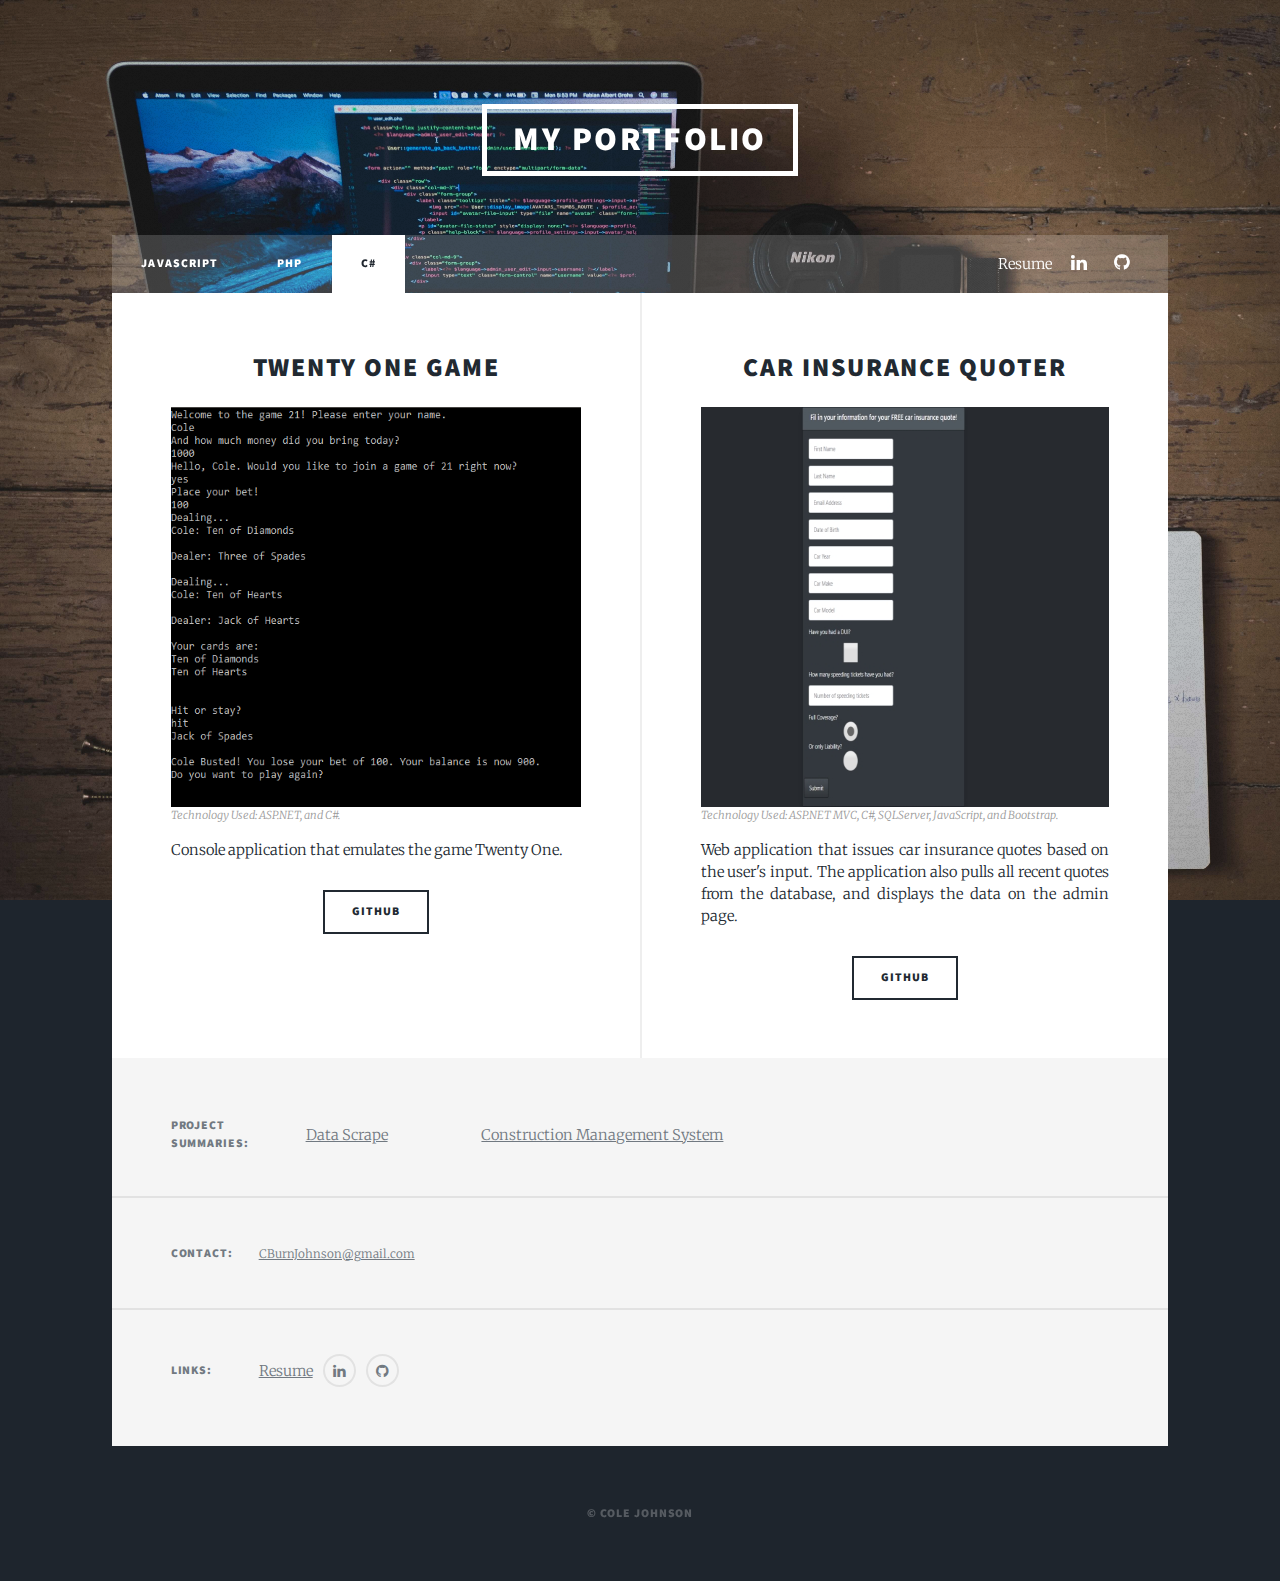
==== csharp.html @ 22e6977a "csharp" ====
<!DOCTYPE HTML>

<html>
	<head>
		<title>Cole Johnson</title>
		<meta charset="utf-8" />
		<meta name="viewport" content="width=device-width, initial-scale=1, user-scalable=no" />
		<link rel="icon" href="images/favicon.ico">
		<link rel="stylesheet" href="assets/css/main.css" />
		<noscript><link rel="stylesheet" href="assets/css/noscript.css" /></noscript>
	</head>
	<body class="is-preload">

		<!-- Wrapper -->
			<div id="wrapper">



				<!-- Header -->
					<header id="header">
						<span class="logo">My Portfolio</span>
					</header>

				<!-- Nav -->
					<nav id="nav">
						<ul class="links">
							<li><a href="index.html">JavaScript</a></li>
							<li><a href="php.html">PHP</a></li>
							<li class="active"><a href="csharp.html">C#</a></li>

						</ul>
						<ul class="icons">
                            <li><a href="resume.html">Resume</a></li>
							<li><a href="https://www.linkedin.com/in/cburnjohnson/" target="_blank" class="icon fa-linkedin"><span class="label">Linkedin</span></a></li>
							<li><a href="https://github.com/CBurnJohnson" target="_blank" class="icon fa-github"><span class="label">GitHub</span></a></li>
						</ul>
					</nav>

				<!-- Main -->
					<div id="main">

						<!-- Featured Post -->




						<!-- Posts -->
							<section class="posts">
								<article>
									<header>
										<h2>Twenty One Game</h2>
									</header>
									<img class="image fit" src="images/TwentyOne.jpg" />
									<p class="tech-used">Technology Used: ASP.NET, and C#.</p>
									<p>Console application that emulates the game Twenty One.</p>
									<ul class="actions special">
										<li><a href="https://github.com/CBurnJohnson/Twenty-One-Game" target="_blank" class="button">GitHub</a></li>
									</ul>
								</article>
								<article>
									<header>
										<h2>Car Insurance Quoter<h2>
									</header>
									<img class="image fit" name="slidetwo" />
									<p class="tech-used">Technology Used: ASP.NET MVC, C#, SQLServer, JavaScript, and Bootstrap.</p>
									<p>Web application that issues car insurance quotes based on the user's input. The application also pulls all recent quotes from the database, and displays the data on the admin page.</p>
									<ul class="actions special">
										<li><a href="https://github.com/CBurnJohnson/CarInsuranceApp" target="_blank" class="button">GitHub</a></li>
									</ul>
								</article>


							</section>



					</div>

				<!-- Footer -->
					<footer id="footer">

						<section class="split contact">
							<section>
								<h3>Project Summaries:</h3>
								<a href="https://github.com/CBurnJohnson/Data-Scrape_3-25/blob/master/README.md" target="_blank" class="project-sum"><u>Data Scrape</u></a>
								<a href="https://github.com/CBurnJohnson/Construction-Management-System/blob/master/README.md" target="_blank" class="project-sum"><u>Construction Management System</u></a>
							</section>
							<section>
								<h3>Contact:</h3>
								<p><a href="mailto:CBurnJohnson@gmail.com" target="_sendemail"><u>CBurnJohnson@gmail.com</u></a></p>
							</section>
							<section>
								<h3>Links:</h3>
								<ul class="icons alt">
									<li><a href="Cole's-Resume.pdf" target="_blank"><u>Resume</u></a></li>
									<li><a href="https://www.linkedin.com/in/cburnjohnson/" target="_blank" class="icon alt fa-linkedin"><span class="label">Linkedin</span></a></li>
									<li><a href="https://github.com/CBurnJohnson" target="_blank" class="icon alt fa-github"><span class="label">GitHub</span></a></li>
								</ul>
							</section>
						</section>
					</footer>

				<!-- Copyright -->
					<div id="copyright">
						<ul><li>&copy; Cole Johnson</li></ul>
					</div>

			</div>

		<!-- Scripts -->
			<script src="assets/js/jquery.min.js"></script>
			<script src="assets/js/jquery.scrollex.min.js"></script>
			<script src="assets/js/jquery.scrolly.min.js"></script>
			<script src="assets/js/browser.min.js"></script>
			<script src="assets/js/breakpoints.min.js"></script>
			<script src="assets/js/util.js"></script>
			<script src="assets/js/main.js"></script>

	</body>
</html>
---- assets/css/main.css ----
@import url(font-awesome.min.css);
@import url("https://fonts.googleapis.com/css?family=Merriweather:300,700,300italic,700italic|Source+Sans+Pro:900");



html, body, div, span, applet, object,
iframe, h1, h2, h3, h4, h5, h6, p, blockquote,
pre, a, abbr, acronym, address, big, cite,
code, del, dfn, em, img, ins, kbd, q, s, samp,
small, strike, strong, sub, sup, tt, var, b,
u, i, center, dl, dt, dd, ol, ul, li, fieldset,
form, label, legend, table, caption, tbody,
tfoot, thead, tr, th, td, article, aside,
canvas, details, embed, figure, figcaption,
footer, header, hgroup, menu, nav, output, ruby,
section, summary, time, mark, audio, video {
	margin: 0;
	padding: 0;
	border: 0;
	font-size: 100%;
	font: inherit;
	vertical-align: baseline;}

article, aside, details, figcaption, figure,
footer, header, hgroup, menu, nav, section {
	display: block;}

body {
	line-height: 1;
}

ol, ul {
	list-style: none;
}

blockquote, q {
	quotes: none;
}

	blockquote:before, blockquote:after, q:before, q:after {
		content: '';
		content: none;
	}

table {
	border-collapse: collapse;
	border-spacing: 0;
}

body {
	-webkit-text-size-adjust: none;
}

mark {
	background-color: transparent;
	color: inherit;
}

input::-moz-focus-inner {
	border: 0;
	padding: 0;
}

input, select, textarea {
	-moz-appearance: none;
	-webkit-appearance: none;
	-ms-appearance: none;
	appearance: none;
}

.project-sum {
	margin-right: 5%;
	margin-left: 5%;
}

.column-skills {
	float: left;
	width: 33.33%;	
  }



.tech-skills h2 {
	font-size: 2vw;
}

/* Clear floats after the columns */
.row-skills:after {
content: "";
display: table;
clear: both;
}
/* Basic */

	@-ms-viewport {
		width: device-width;
	}

	body {
		-ms-overflow-style: scrollbar;
	}

	@media screen and (max-width: 480px) {

		html, body {
			min-width: 320px;
		}

	}

	html {
		box-sizing: border-box;
	}

	*, *:before, *:after {
		box-sizing: inherit;
	}

	body {
		background-color: #1e252d;
	}

		body.is-preload *, body.is-preload *:before, body.is-preload *:after {
			-moz-animation: none !important;
			-webkit-animation: none !important;
			-ms-animation: none !important;
			animation: none !important;
			-moz-transition: none !important;
			-webkit-transition: none !important;
			-ms-transition: none !important;
			transition: none !important;
		}

/* Type */

	html {
		font-size: 16pt;
	}

		@media screen and (max-width: 1680px) {

			html {
				font-size: 12pt;
			}

		}

		@media screen and (max-width: 1280px) {

			html {
				font-size: 11pt;
			}

		}

		@media screen and (max-width: 360px) {

			html {
				font-size: 10pt;
			}

		}

	body {
		color: #212931;
	}

	body, input, select, textarea {
		font-family: "Merriweather", Georgia, serif;
		font-weight: 300;
		font-size: 1rem;
		line-height: 1.5;
	}

	a {
		-moz-transition: color 0.2s ease-in-out, background-color 0.2s ease-in-out, border-color 0.2s ease-in-out, box-shadow 0.2s ease-in-out;
		-webkit-transition: color 0.2s ease-in-out, background-color 0.2s ease-in-out, border-color 0.2s ease-in-out, box-shadow 0.2s ease-in-out;
		-ms-transition: color 0.2s ease-in-out, background-color 0.2s ease-in-out, border-color 0.2s ease-in-out, box-shadow 0.2s ease-in-out;
		transition: color 0.2s ease-in-out, background-color 0.2s ease-in-out, border-color 0.2s ease-in-out, box-shadow 0.2s ease-in-out;
		
		text-decoration: none;
	}

		a:hover {
			border-bottom-color: transparent;
		}

	strong, b {
		font-weight: 600;
	}

	em, i {
		font-style: italic;
	}

	p {
		text-align: justify;
		margin: 0 0 2rem 0;
	}

	h1, h2, h3, h4, h5, h6 {
		font-family: "Source Sans Pro", Helvetica, sans-serif;
		font-weight: 900;
		line-height: 1.5;
		letter-spacing: 0.075em;
		text-transform: uppercase;
		margin: 0 0 1rem 0;
	}

		h1 a, h2 a, h3 a, h4 a, h5 a, h6 a {
			border-bottom: 0;
			color: inherit;
			text-decoration: none;
		}

	h1 {
		font-size: 4rem;
		line-height: 1.1;
		margin: 0 0 2rem 0;
	}

	h2 {
		font-size: 1.75rem;
		line-height: 1.3;
		margin: 0 0 1.5rem 0;
	}

	h3 {
		font-size: 1.25rem;
		margin: 0 0 1.5rem 0;
	}

	h4 {
		font-size: 1rem;
	}

	h5 {
		font-size: 0.9rem;
	}

	h6 {
		font-size: 0.8rem;
	}

	sub {
		font-size: 0.8rem;
		position: relative;
		top: 0.5rem;
	}

	sup {
		font-size: 0.8rem;
		position: relative;
		top: -0.5rem;
	}

	blockquote {
		border-left: solid 4px;
		font-style: italic;
		margin: 0 0 2rem 0;
		padding: 0.5rem 0 0.5rem 2rem;
	}

	code {
		border: solid 2px;
		font-family: "Courier New", monospace;
		font-size: 0.9rem;
		margin: 0 0.25rem;
		padding: 0.25rem 0.65rem;
	}

	pre {
		-webkit-overflow-scrolling: touch;
		font-family: "Courier New", monospace;
		font-size: 0.9rem;
		margin: 0 0 2rem 0;
	}

		pre code {
			display: block;
			line-height: 1.75;
			padding: 1rem 1.5rem;
			overflow-x: auto;
		}

	hr {
		border: 0;
		border-bottom: solid 2px;
		margin: 3rem 0;
	}

		hr.major {
			margin: 5rem 0;
		}

	.align-left {
		text-align: left;
	}

	.align-center {
		text-align: center;
	}

	.align-right {
		text-align: right;
	}

	input, select, textarea {
		color: #212931;
	}

	a {
		color: #212931;
		border-bottom-color: rgba(33, 41, 49, 0.5);
	}

		a:hover {
			border-bottom-color: transparent;
			color: #18bfef !important;
		}

	strong, b {
		color: #212931;
	}

	h1, h2, h3, h4, h5, h6 {
		color: #212931;
	}

	blockquote {
		border-left-color: #eeeeee;
	}

	code {
		background: rgba(220, 220, 220, 0.25);
		border-color: #eeeeee;
	}

	hr {
		border-bottom-color: #eeeeee;
	}

/* Row */

	.row {
		display: flex;
		flex-wrap: wrap;
		box-sizing: border-box;
		align-items: stretch;
	}

		.row > * {
			box-sizing: border-box;
		}

		.row.gtr-uniform > * > :last-child {
			margin-bottom: 0;
		}

		.row.aln-left {
			justify-content: flex-start;
		}

		.row.aln-center {
			justify-content: center;
		}

		.row.aln-right {
			justify-content: flex-end;
		}

		.row.aln-top {
			align-items: flex-start;
		}

		.row.aln-middle {
			align-items: center;
		}

		.row.aln-bottom {
			align-items: flex-end;
		}

		.row > .imp {
			order: -1;
		}

		.row > .col-1 {
			width: 8.3333333333%;
		}

		.row > .off-1 {
			margin-left: 8.3333333333%;
		}

		.row > .col-2 {
			width: 16.6666666667%;
		}

		.row > .off-2 {
			margin-left: 16.6666666667%;
		}

		.row > .col-3 {
			width: 25%;
		}

		.row > .off-3 {
			margin-left: 25%;
		}

		.row > .col-4 {
			width: 33.3333333333%;
		}

		.row > .off-4 {
			margin-left: 33.3333333333%;
		}

		.row > .col-5 {
			width: 41.6666666667%;
		}

		.row > .off-5 {
			margin-left: 41.6666666667%;
		}

		.row > .col-6 {
			width: 50%;
		}

		.row > .off-6 {
			margin-left: 50%;
		}

		.row > .col-7 {
			width: 58.3333333333%;
		}

		.row > .off-7 {
			margin-left: 58.3333333333%;
		}

		.row > .col-8 {
			width: 66.6666666667%;
		}

		.row > .off-8 {
			margin-left: 66.6666666667%;
		}

		.row > .col-9 {
			width: 75%;
		}

		.row > .off-9 {
			margin-left: 75%;
		}

		.row > .col-10 {
			width: 83.3333333333%;
		}

		.row > .off-10 {
			margin-left: 83.3333333333%;
		}

		.row > .col-11 {
			width: 91.6666666667%;
		}

		.row > .off-11 {
			margin-left: 91.6666666667%;
		}

		.row > .col-12 {
			width: 100%;
		}

		.row > .off-12 {
			margin-left: 100%;
		}

		.row.gtr-0 {
			margin-top: 0;
			margin-left: 0rem;
		}

			.row.gtr-0 > * {
				padding: 0 0 0 0rem;
			}

			.row.gtr-0.gtr-uniform {
				margin-top: 0rem;
			}

				.row.gtr-0.gtr-uniform > * {
					padding-top: 0rem;
				}

		.row.gtr-25 {
			margin-top: 0;
			margin-left: -0.375rem;
		}

			.row.gtr-25 > * {
				padding: 0 0 0 0.375rem;
			}

			.row.gtr-25.gtr-uniform {
				margin-top: -0.375rem;
			}

				.row.gtr-25.gtr-uniform > * {
					padding-top: 0.375rem;
				}

		.row.gtr-50 {
			margin-top: 0;
			margin-left: -0.75rem;
		}

			.row.gtr-50 > * {
				padding: 0 0 0 0.75rem;
			}

			.row.gtr-50.gtr-uniform {
				margin-top: -0.75rem;
			}

				.row.gtr-50.gtr-uniform > * {
					padding-top: 0.75rem;
				}

		.row {
			margin-top: 0;
			margin-left: -1.5rem;
		}

			.row > * {
				padding: 0 0 0 1.5rem;
			}

			.row.gtr-uniform {
				margin-top: -1.5rem;
			}

				.row.gtr-uniform > * {
					padding-top: 1.5rem;
				}

		.row.gtr-150 {
			margin-top: 0;
			margin-left: -2.25rem;
		}

			.row.gtr-150 > * {
				padding: 0 0 0 2.25rem;
			}

			.row.gtr-150.gtr-uniform {
				margin-top: -2.25rem;
			}

				.row.gtr-150.gtr-uniform > * {
					padding-top: 2.25rem;
				}

		.row.gtr-200 {
			margin-top: 0;
			margin-left: -3rem;
		}

			.row.gtr-200 > * {
				padding: 0 0 0 3rem;
			}

			.row.gtr-200.gtr-uniform {
				margin-top: -3rem;
			}

				.row.gtr-200.gtr-uniform > * {
					padding-top: 3rem;
				}

		@media screen and (max-width: 1680px) {

			.row {
				display: flex;
				flex-wrap: wrap;
				box-sizing: border-box;
				align-items: stretch;
			}

				.row > * {
					box-sizing: border-box;
				}

				.row.gtr-uniform > * > :last-child {
					margin-bottom: 0;
				}

				.row.aln-left {
					justify-content: flex-start;
				}

				.row.aln-center {
					justify-content: center;
				}

				.row.aln-right {
					justify-content: flex-end;
				}

				.row.aln-top {
					align-items: flex-start;
				}

				.row.aln-middle {
					align-items: center;
				}

				.row.aln-bottom {
					align-items: flex-end;
				}

				.row > .imp-xlarge {
					order: -1;
				}

				.row > .col-1-xlarge {
					width: 8.3333333333%;
				}

				.row > .off-1-xlarge {
					margin-left: 8.3333333333%;
				}

				.row > .col-2-xlarge {
					width: 16.6666666667%;
				}

				.row > .off-2-xlarge {
					margin-left: 16.6666666667%;
				}

				.row > .col-3-xlarge {
					width: 25%;
				}

				.row > .off-3-xlarge {
					margin-left: 25%;
				}

				.row > .col-4-xlarge {
					width: 33.3333333333%;
				}

				.row > .off-4-xlarge {
					margin-left: 33.3333333333%;
				}

				.row > .col-5-xlarge {
					width: 41.6666666667%;
				}

				.row > .off-5-xlarge {
					margin-left: 41.6666666667%;
				}

				.row > .col-6-xlarge {
					width: 50%;
				}

				.row > .off-6-xlarge {
					margin-left: 50%;
				}

				.row > .col-7-xlarge {
					width: 58.3333333333%;
				}

				.row > .off-7-xlarge {
					margin-left: 58.3333333333%;
				}

				.row > .col-8-xlarge {
					width: 66.6666666667%;
				}

				.row > .off-8-xlarge {
					margin-left: 66.6666666667%;
				}

				.row > .col-9-xlarge {
					width: 75%;
				}

				.row > .off-9-xlarge {
					margin-left: 75%;
				}

				.row > .col-10-xlarge {
					width: 83.3333333333%;
				}

				.row > .off-10-xlarge {
					margin-left: 83.3333333333%;
				}

				.row > .col-11-xlarge {
					width: 91.6666666667%;
				}

				.row > .off-11-xlarge {
					margin-left: 91.6666666667%;
				}

				.row > .col-12-xlarge {
					width: 100%;
				}

				.row > .off-12-xlarge {
					margin-left: 100%;
				}

				.row.gtr-0 {
					margin-top: 0;
					margin-left: 0rem;
				}

					.row.gtr-0 > * {
						padding: 0 0 0 0rem;
					}

					.row.gtr-0.gtr-uniform {
						margin-top: 0rem;
					}

						.row.gtr-0.gtr-uniform > * {
							padding-top: 0rem;
						}

				.row.gtr-25 {
					margin-top: 0;
					margin-left: -0.375rem;
				}

					.row.gtr-25 > * {
						padding: 0 0 0 0.375rem;
					}

					.row.gtr-25.gtr-uniform {
						margin-top: -0.375rem;
					}

						.row.gtr-25.gtr-uniform > * {
							padding-top: 0.375rem;
						}

				.row.gtr-50 {
					margin-top: 0;
					margin-left: -0.75rem;
				}

					.row.gtr-50 > * {
						padding: 0 0 0 0.75rem;
					}

					.row.gtr-50.gtr-uniform {
						margin-top: -0.75rem;
					}

						.row.gtr-50.gtr-uniform > * {
							padding-top: 0.75rem;
						}

				.row {
					margin-top: 0;
					margin-left: -1.5rem;
				}

					.row > * {
						padding: 0 0 0 1.5rem;
					}

					.row.gtr-uniform {
						margin-top: -1.5rem;
					}

						.row.gtr-uniform > * {
							padding-top: 1.5rem;
						}

				.row.gtr-150 {
					margin-top: 0;
					margin-left: -2.25rem;
				}

					.row.gtr-150 > * {
						padding: 0 0 0 2.25rem;
					}

					.row.gtr-150.gtr-uniform {
						margin-top: -2.25rem;
					}

						.row.gtr-150.gtr-uniform > * {
							padding-top: 2.25rem;
						}

				.row.gtr-200 {
					margin-top: 0;
					margin-left: -3rem;
				}

					.row.gtr-200 > * {
						padding: 0 0 0 3rem;
					}

					.row.gtr-200.gtr-uniform {
						margin-top: -3rem;
					}

						.row.gtr-200.gtr-uniform > * {
							padding-top: 3rem;
						}

		}

		@media screen and (max-width: 1280px) {

			.row {
				display: flex;
				flex-wrap: wrap;
				box-sizing: border-box;
				align-items: stretch;
			}

				.row > * {
					box-sizing: border-box;
				}

				.row.gtr-uniform > * > :last-child {
					margin-bottom: 0;
				}

				.row.aln-left {
					justify-content: flex-start;
				}

				.row.aln-center {
					justify-content: center;
				}

				.row.aln-right {
					justify-content: flex-end;
				}

				.row.aln-top {
					align-items: flex-start;
				}

				.row.aln-middle {
					align-items: center;
				}

				.row.aln-bottom {
					align-items: flex-end;
				}

				.row > .imp-large {
					order: -1;
				}

				.row > .col-1-large {
					width: 8.3333333333%;
				}

				.row > .off-1-large {
					margin-left: 8.3333333333%;
				}

				.row > .col-2-large {
					width: 16.6666666667%;
				}

				.row > .off-2-large {
					margin-left: 16.6666666667%;
				}

				.row > .col-3-large {
					width: 25%;
				}

				.row > .off-3-large {
					margin-left: 25%;
				}

				.row > .col-4-large {
					width: 33.3333333333%;
				}

				.row > .off-4-large {
					margin-left: 33.3333333333%;
				}

				.row > .col-5-large {
					width: 41.6666666667%;
				}

				.row > .off-5-large {
					margin-left: 41.6666666667%;
				}

				.row > .col-6-large {
					width: 50%;
				}

				.row > .off-6-large {
					margin-left: 50%;
				}

				.row > .col-7-large {
					width: 58.3333333333%;
				}

				.row > .off-7-large {
					margin-left: 58.3333333333%;
				}

				.row > .col-8-large {
					width: 66.6666666667%;
				}

				.row > .off-8-large {
					margin-left: 66.6666666667%;
				}

				.row > .col-9-large {
					width: 75%;
				}

				.row > .off-9-large {
					margin-left: 75%;
				}

				.row > .col-10-large {
					width: 83.3333333333%;
				}

				.row > .off-10-large {
					margin-left: 83.3333333333%;
				}

				.row > .col-11-large {
					width: 91.6666666667%;
				}

				.row > .off-11-large {
					margin-left: 91.6666666667%;
				}

				.row > .col-12-large {
					width: 100%;
				}

				.row > .off-12-large {
					margin-left: 100%;
				}

				.row.gtr-0 {
					margin-top: 0;
					margin-left: 0rem;
				}

					.row.gtr-0 > * {
						padding: 0 0 0 0rem;
					}

					.row.gtr-0.gtr-uniform {
						margin-top: 0rem;
					}

						.row.gtr-0.gtr-uniform > * {
							padding-top: 0rem;
						}

				.row.gtr-25 {
					margin-top: 0;
					margin-left: -0.375rem;
				}

					.row.gtr-25 > * {
						padding: 0 0 0 0.375rem;
					}

					.row.gtr-25.gtr-uniform {
						margin-top: -0.375rem;
					}

						.row.gtr-25.gtr-uniform > * {
							padding-top: 0.375rem;
						}

				.row.gtr-50 {
					margin-top: 0;
					margin-left: -0.75rem;
				}

					.row.gtr-50 > * {
						padding: 0 0 0 0.75rem;
					}

					.row.gtr-50.gtr-uniform {
						margin-top: -0.75rem;
					}

						.row.gtr-50.gtr-uniform > * {
							padding-top: 0.75rem;
						}

				.row {
					margin-top: 0;
					margin-left: -1.5rem;
				}

					.row > * {
						padding: 0 0 0 1.5rem;
					}

					.row.gtr-uniform {
						margin-top: -1.5rem;
					}

						.row.gtr-uniform > * {
							padding-top: 1.5rem;
						}

				.row.gtr-150 {
					margin-top: 0;
					margin-left: -2.25rem;
				}

					.row.gtr-150 > * {
						padding: 0 0 0 2.25rem;
					}

					.row.gtr-150.gtr-uniform {
						margin-top: -2.25rem;
					}

						.row.gtr-150.gtr-uniform > * {
							padding-top: 2.25rem;
						}

				.row.gtr-200 {
					margin-top: 0;
					margin-left: -3rem;
				}

					.row.gtr-200 > * {
						padding: 0 0 0 3rem;
					}

					.row.gtr-200.gtr-uniform {
						margin-top: -3rem;
					}

						.row.gtr-200.gtr-uniform > * {
							padding-top: 3rem;
						}

		}

		@media screen and (max-width: 980px) {

			.row {
				display: flex;
				flex-wrap: wrap;
				box-sizing: border-box;
				align-items: stretch;
			}

				.row > * {
					box-sizing: border-box;
				}

				.row.gtr-uniform > * > :last-child {
					margin-bottom: 0;
				}

				.row.aln-left {
					justify-content: flex-start;
				}

				.row.aln-center {
					justify-content: center;
				}

				.row.aln-right {
					justify-content: flex-end;
				}

				.row.aln-top {
					align-items: flex-start;
				}

				.row.aln-middle {
					align-items: center;
				}

				.row.aln-bottom {
					align-items: flex-end;
				}

				.row > .imp-medium {
					order: -1;
				}

				.row > .col-1-medium {
					width: 8.3333333333%;
				}

				.row > .off-1-medium {
					margin-left: 8.3333333333%;
				}

				.row > .col-2-medium {
					width: 16.6666666667%;
				}

				.row > .off-2-medium {
					margin-left: 16.6666666667%;
				}

				.row > .col-3-medium {
					width: 25%;
				}

				.row > .off-3-medium {
					margin-left: 25%;
				}

				.row > .col-4-medium {
					width: 33.3333333333%;
				}

				.row > .off-4-medium {
					margin-left: 33.3333333333%;
				}

				.row > .col-5-medium {
					width: 41.6666666667%;
				}

				.row > .off-5-medium {
					margin-left: 41.6666666667%;
				}

				.row > .col-6-medium {
					width: 50%;
				}

				.row > .off-6-medium {
					margin-left: 50%;
				}

				.row > .col-7-medium {
					width: 58.3333333333%;
				}

				.row > .off-7-medium {
					margin-left: 58.3333333333%;
				}

				.row > .col-8-medium {
					width: 66.6666666667%;
				}

				.row > .off-8-medium {
					margin-left: 66.6666666667%;
				}

				.row > .col-9-medium {
					width: 75%;
				}

				.row > .off-9-medium {
					margin-left: 75%;
				}

				.row > .col-10-medium {
					width: 83.3333333333%;
				}

				.row > .off-10-medium {
					margin-left: 83.3333333333%;
				}

				.row > .col-11-medium {
					width: 91.6666666667%;
				}

				.row > .off-11-medium {
					margin-left: 91.6666666667%;
				}

				.row > .col-12-medium {
					width: 100%;
				}

				.row > .off-12-medium {
					margin-left: 100%;
				}

				.row.gtr-0 {
					margin-top: 0;
					margin-left: 0rem;
				}

					.row.gtr-0 > * {
						padding: 0 0 0 0rem;
					}

					.row.gtr-0.gtr-uniform {
						margin-top: 0rem;
					}

						.row.gtr-0.gtr-uniform > * {
							padding-top: 0rem;
						}

				.row.gtr-25 {
					margin-top: 0;
					margin-left: -0.375rem;
				}

					.row.gtr-25 > * {
						padding: 0 0 0 0.375rem;
					}

					.row.gtr-25.gtr-uniform {
						margin-top: -0.375rem;
					}

						.row.gtr-25.gtr-uniform > * {
							padding-top: 0.375rem;
						}

				.row.gtr-50 {
					margin-top: 0;
					margin-left: -0.75rem;
				}

					.row.gtr-50 > * {
						padding: 0 0 0 0.75rem;
					}

					.row.gtr-50.gtr-uniform {
						margin-top: -0.75rem;
					}

						.row.gtr-50.gtr-uniform > * {
							padding-top: 0.75rem;
						}

				.row {
					margin-top: 0;
					margin-left: -1.5rem;
				}

					.row > * {
						padding: 0 0 0 1.5rem;
					}

					.row.gtr-uniform {
						margin-top: -1.5rem;
					}

						.row.gtr-uniform > * {
							padding-top: 1.5rem;
						}

				.row.gtr-150 {
					margin-top: 0;
					margin-left: -2.25rem;
				}

					.row.gtr-150 > * {
						padding: 0 0 0 2.25rem;
					}

					.row.gtr-150.gtr-uniform {
						margin-top: -2.25rem;
					}

						.row.gtr-150.gtr-uniform > * {
							padding-top: 2.25rem;
						}

				.row.gtr-200 {
					margin-top: 0;
					margin-left: -3rem;
				}

					.row.gtr-200 > * {
						padding: 0 0 0 3rem;
					}

					.row.gtr-200.gtr-uniform {
						margin-top: -3rem;
					}

						.row.gtr-200.gtr-uniform > * {
							padding-top: 3rem;
						}

		}

		@media screen and (max-width: 736px) {

			.row {
				display: flex;
				flex-wrap: wrap;
				box-sizing: border-box;
				align-items: stretch;
			}

				.row > * {
					box-sizing: border-box;
				}

				.row.gtr-uniform > * > :last-child {
					margin-bottom: 0;
				}

				.row.aln-left {
					justify-content: flex-start;
				}

				.row.aln-center {
					justify-content: center;
				}

				.row.aln-right {
					justify-content: flex-end;
				}

				.row.aln-top {
					align-items: flex-start;
				}

				.row.aln-middle {
					align-items: center;
				}

				.row.aln-bottom {
					align-items: flex-end;
				}

				.row > .imp-small {
					order: -1;
				}

				.row > .col-1-small {
					width: 8.3333333333%;
				}

				.row > .off-1-small {
					margin-left: 8.3333333333%;
				}

				.row > .col-2-small {
					width: 16.6666666667%;
				}

				.row > .off-2-small {
					margin-left: 16.6666666667%;
				}

				.row > .col-3-small {
					width: 25%;
				}

				.row > .off-3-small {
					margin-left: 25%;
				}

				.row > .col-4-small {
					width: 33.3333333333%;
				}

				.row > .off-4-small {
					margin-left: 33.3333333333%;
				}

				.row > .col-5-small {
					width: 41.6666666667%;
				}

				.row > .off-5-small {
					margin-left: 41.6666666667%;
				}

				.row > .col-6-small {
					width: 50%;
				}

				.row > .off-6-small {
					margin-left: 50%;
				}

				.row > .col-7-small {
					width: 58.3333333333%;
				}

				.row > .off-7-small {
					margin-left: 58.3333333333%;
				}

				.row > .col-8-small {
					width: 66.6666666667%;
				}

				.row > .off-8-small {
					margin-left: 66.6666666667%;
				}

				.row > .col-9-small {
					width: 75%;
				}

				.row > .off-9-small {
					margin-left: 75%;
				}

				.row > .col-10-small {
					width: 83.3333333333%;
				}

				.row > .off-10-small {
					margin-left: 83.3333333333%;
				}

				.row > .col-11-small {
					width: 91.6666666667%;
				}

				.row > .off-11-small {
					margin-left: 91.6666666667%;
				}

				.row > .col-12-small {
					width: 100%;
				}

				.row > .off-12-small {
					margin-left: 100%;
				}

				.row.gtr-0 {
					margin-top: 0;
					margin-left: 0rem;
				}

					.row.gtr-0 > * {
						padding: 0 0 0 0rem;
					}

					.row.gtr-0.gtr-uniform {
						margin-top: 0rem;
					}

						.row.gtr-0.gtr-uniform > * {
							padding-top: 0rem;
						}

				.row.gtr-25 {
					margin-top: 0;
					margin-left: -0.375rem;
				}

					.row.gtr-25 > * {
						padding: 0 0 0 0.375rem;
					}

					.row.gtr-25.gtr-uniform {
						margin-top: -0.375rem;
					}

						.row.gtr-25.gtr-uniform > * {
							padding-top: 0.375rem;
						}

				.row.gtr-50 {
					margin-top: 0;
					margin-left: -0.75rem;
				}

					.row.gtr-50 > * {
						padding: 0 0 0 0.75rem;
					}

					.row.gtr-50.gtr-uniform {
						margin-top: -0.75rem;
					}

						.row.gtr-50.gtr-uniform > * {
							padding-top: 0.75rem;
						}

				.row {
					margin-top: 0;
					margin-left: -1.5rem;
				}

					.row > * {
						padding: 0 0 0 1.5rem;
					}

					.row.gtr-uniform {
						margin-top: -1.5rem;
					}

						.row.gtr-uniform > * {
							padding-top: 1.5rem;
						}

				.row.gtr-150 {
					margin-top: 0;
					margin-left: -2.25rem;
				}

					.row.gtr-150 > * {
						padding: 0 0 0 2.25rem;
					}

					.row.gtr-150.gtr-uniform {
						margin-top: -2.25rem;
					}

						.row.gtr-150.gtr-uniform > * {
							padding-top: 2.25rem;
						}

				.row.gtr-200 {
					margin-top: 0;
					margin-left: -3rem;
				}

					.row.gtr-200 > * {
						padding: 0 0 0 3rem;
					}

					.row.gtr-200.gtr-uniform {
						margin-top: -3rem;
					}

						.row.gtr-200.gtr-uniform > * {
							padding-top: 3rem;
						}

		}

		@media screen and (max-width: 480px) {

			.row {
				display: flex;
				flex-wrap: wrap;
				box-sizing: border-box;
				align-items: stretch;
			}

				.row > * {
					box-sizing: border-box;
				}

				.row.gtr-uniform > * > :last-child {
					margin-bottom: 0;
				}

				.row.aln-left {
					justify-content: flex-start;
				}

				.row.aln-center {
					justify-content: center;
				}

				.row.aln-right {
					justify-content: flex-end;
				}

				.row.aln-top {
					align-items: flex-start;
				}

				.row.aln-middle {
					align-items: center;
				}

				.row.aln-bottom {
					align-items: flex-end;
				}

				.row > .imp-xsmall {
					order: -1;
				}

				.row > .col-1-xsmall {
					width: 8.3333333333%;
				}

				.row > .off-1-xsmall {
					margin-left: 8.3333333333%;
				}

				.row > .col-2-xsmall {
					width: 16.6666666667%;
				}

				.row > .off-2-xsmall {
					margin-left: 16.6666666667%;
				}

				.row > .col-3-xsmall {
					width: 25%;
				}

				.row > .off-3-xsmall {
					margin-left: 25%;
				}

				.row > .col-4-xsmall {
					width: 33.3333333333%;
				}

				.row > .off-4-xsmall {
					margin-left: 33.3333333333%;
				}

				.row > .col-5-xsmall {
					width: 41.6666666667%;
				}

				.row > .off-5-xsmall {
					margin-left: 41.6666666667%;
				}

				.row > .col-6-xsmall {
					width: 50%;
				}

				.row > .off-6-xsmall {
					margin-left: 50%;
				}

				.row > .col-7-xsmall {
					width: 58.3333333333%;
				}

				.row > .off-7-xsmall {
					margin-left: 58.3333333333%;
				}

				.row > .col-8-xsmall {
					width: 66.6666666667%;
				}

				.row > .off-8-xsmall {
					margin-left: 66.6666666667%;
				}

				.row > .col-9-xsmall {
					width: 75%;
				}

				.row > .off-9-xsmall {
					margin-left: 75%;
				}

				.row > .col-10-xsmall {
					width: 83.3333333333%;
				}

				.row > .off-10-xsmall {
					margin-left: 83.3333333333%;
				}

				.row > .col-11-xsmall {
					width: 91.6666666667%;
				}

				.row > .off-11-xsmall {
					margin-left: 91.6666666667%;
				}

				.row > .col-12-xsmall {
					width: 100%;
				}

				.row > .off-12-xsmall {
					margin-left: 100%;
				}

				.row.gtr-0 {
					margin-top: 0;
					margin-left: 0rem;
				}

					.row.gtr-0 > * {
						padding: 0 0 0 0rem;
					}

					.row.gtr-0.gtr-uniform {
						margin-top: 0rem;
					}

						.row.gtr-0.gtr-uniform > * {
							padding-top: 0rem;
						}

				.row.gtr-25 {
					margin-top: 0;
					margin-left: -0.375rem;
				}

					.row.gtr-25 > * {
						padding: 0 0 0 0.375rem;
					}

					.row.gtr-25.gtr-uniform {
						margin-top: -0.375rem;
					}

						.row.gtr-25.gtr-uniform > * {
							padding-top: 0.375rem;
						}

				.row.gtr-50 {
					margin-top: 0;
					margin-left: -0.75rem;
				}

					.row.gtr-50 > * {
						padding: 0 0 0 0.75rem;
					}

					.row.gtr-50.gtr-uniform {
						margin-top: -0.75rem;
					}

						.row.gtr-50.gtr-uniform > * {
							padding-top: 0.75rem;
						}

				.row {
					margin-top: 0;
					margin-left: -1.5rem;
				}

					.row > * {
						padding: 0 0 0 1.5rem;
					}

					.row.gtr-uniform {
						margin-top: -1.5rem;
					}

						.row.gtr-uniform > * {
							padding-top: 1.5rem;
						}

				.row.gtr-150 {
					margin-top: 0;
					margin-left: -2.25rem;
				}

					.row.gtr-150 > * {
						padding: 0 0 0 2.25rem;
					}

					.row.gtr-150.gtr-uniform {
						margin-top: -2.25rem;
					}

						.row.gtr-150.gtr-uniform > * {
							padding-top: 2.25rem;
						}

				.row.gtr-200 {
					margin-top: 0;
					margin-left: -3rem;
				}

					.row.gtr-200 > * {
						padding: 0 0 0 3rem;
					}

					.row.gtr-200.gtr-uniform {
						margin-top: -3rem;
					}

						.row.gtr-200.gtr-uniform > * {
							padding-top: 3rem;
						}

		}

		@media screen and (max-width: 360px) {

			.row {
				display: flex;
				flex-wrap: wrap;
				box-sizing: border-box;
				align-items: stretch;
			}

				.row > * {
					box-sizing: border-box;
				}

				.row.gtr-uniform > * > :last-child {
					margin-bottom: 0;
				}

				.row.aln-left {
					justify-content: flex-start;
				}

				.row.aln-center {
					justify-content: center;
				}

				.row.aln-right {
					justify-content: flex-end;
				}

				.row.aln-top {
					align-items: flex-start;
				}

				.row.aln-middle {
					align-items: center;
				}

				.row.aln-bottom {
					align-items: flex-end;
				}

				.row > .imp-xxsmall {
					order: -1;
				}

				.row > .col-1-xxsmall {
					width: 8.3333333333%;
				}

				.row > .off-1-xxsmall {
					margin-left: 8.3333333333%;
				}

				.row > .col-2-xxsmall {
					width: 16.6666666667%;
				}

				.row > .off-2-xxsmall {
					margin-left: 16.6666666667%;
				}

				.row > .col-3-xxsmall {
					width: 25%;
				}

				.row > .off-3-xxsmall {
					margin-left: 25%;
				}

				.row > .col-4-xxsmall {
					width: 33.3333333333%;
				}

				.row > .off-4-xxsmall {
					margin-left: 33.3333333333%;
				}

				.row > .col-5-xxsmall {
					width: 41.6666666667%;
				}

				.row > .off-5-xxsmall {
					margin-left: 41.6666666667%;
				}

				.row > .col-6-xxsmall {
					width: 50%;
				}

				.row > .off-6-xxsmall {
					margin-left: 50%;
				}

				.row > .col-7-xxsmall {
					width: 58.3333333333%;
				}

				.row > .off-7-xxsmall {
					margin-left: 58.3333333333%;
				}

				.row > .col-8-xxsmall {
					width: 66.6666666667%;
				}

				.row > .off-8-xxsmall {
					margin-left: 66.6666666667%;
				}

				.row > .col-9-xxsmall {
					width: 75%;
				}

				.row > .off-9-xxsmall {
					margin-left: 75%;
				}

				.row > .col-10-xxsmall {
					width: 83.3333333333%;
				}

				.row > .off-10-xxsmall {
					margin-left: 83.3333333333%;
				}

				.row > .col-11-xxsmall {
					width: 91.6666666667%;
				}

				.row > .off-11-xxsmall {
					margin-left: 91.6666666667%;
				}

				.row > .col-12-xxsmall {
					width: 100%;
				}

				.row > .off-12-xxsmall {
					margin-left: 100%;
				}

				.row.gtr-0 {
					margin-top: 0;
					margin-left: 0rem;
				}

					.row.gtr-0 > * {
						padding: 0 0 0 0rem;
					}

					.row.gtr-0.gtr-uniform {
						margin-top: 0rem;
					}

						.row.gtr-0.gtr-uniform > * {
							padding-top: 0rem;
						}

				.row.gtr-25 {
					margin-top: 0;
					margin-left: -0.375rem;
				}

					.row.gtr-25 > * {
						padding: 0 0 0 0.375rem;
					}

					.row.gtr-25.gtr-uniform {
						margin-top: -0.375rem;
					}

						.row.gtr-25.gtr-uniform > * {
							padding-top: 0.375rem;
						}

				.row.gtr-50 {
					margin-top: 0;
					margin-left: -0.75rem;
				}

					.row.gtr-50 > * {
						padding: 0 0 0 0.75rem;
					}

					.row.gtr-50.gtr-uniform {
						margin-top: -0.75rem;
					}

						.row.gtr-50.gtr-uniform > * {
							padding-top: 0.75rem;
						}

				.row {
					margin-top: 0;
					margin-left: -1.5rem;
				}

					.row > * {
						padding: 0 0 0 1.5rem;
					}

					.row.gtr-uniform {
						margin-top: -1.5rem;
					}

						.row.gtr-uniform > * {
							padding-top: 1.5rem;
						}

				.row.gtr-150 {
					margin-top: 0;
					margin-left: -2.25rem;
				}

					.row.gtr-150 > * {
						padding: 0 0 0 2.25rem;
					}

					.row.gtr-150.gtr-uniform {
						margin-top: -2.25rem;
					}

						.row.gtr-150.gtr-uniform > * {
							padding-top: 2.25rem;
						}

				.row.gtr-200 {
					margin-top: 0;
					margin-left: -3rem;
				}

					.row.gtr-200 > * {
						padding: 0 0 0 3rem;
					}

					.row.gtr-200.gtr-uniform {
						margin-top: -3rem;
					}

						.row.gtr-200.gtr-uniform > * {
							padding-top: 3rem;
						}

		}

/* Box */

	.box {
		border: solid 2px;
		margin-bottom: 2rem;
		padding: 1.5rem;
	}

		.box > :last-child,
		.box > :last-child > :last-child,
		.box > :last-child > :last-child > :last-child {
			margin-bottom: 0;
		}

		.box.alt {
			border: 0;
			border-radius: 0;
			padding: 0;
		}

	.box {
		border-color: #eeeeee;
	}

/* Button */

	input[type="submit"],
	input[type="reset"],
	input[type="button"],
	button,
	.button {
		-moz-appearance: none;
		-webkit-appearance: none;
		-ms-appearance: none;
		appearance: none;
		-moz-transition: background-color 0.2s ease-in-out, box-shadow 0.2s ease-in-out, color 0.2s ease-in-out;
		-webkit-transition: background-color 0.2s ease-in-out, box-shadow 0.2s ease-in-out, color 0.2s ease-in-out;
		-ms-transition: background-color 0.2s ease-in-out, box-shadow 0.2s ease-in-out, color 0.2s ease-in-out;
		transition: background-color 0.2s ease-in-out, box-shadow 0.2s ease-in-out, color 0.2s ease-in-out;
		border: 0;
		border-radius: 0;
		cursor: pointer;
		display: inline-block;
		font-family: "Source Sans Pro", Helvetica, sans-serif;
		font-size: 0.8rem;
		font-weight: 900;
		letter-spacing: 0.075em;
		height: 3rem;
		line-height: 3rem;
		padding: 0 2rem;
		text-align: center;
		text-decoration: none;
		text-transform: uppercase;
		white-space: nowrap;
	}

		input[type="submit"].icon:before,
		input[type="reset"].icon:before,
		input[type="button"].icon:before,
		button.icon:before,
		.button.icon:before {
			margin-right: 0.5rem;
		}

		input[type="submit"].icon.solo,
		input[type="reset"].icon.solo,
		input[type="button"].icon.solo,
		button.icon.solo,
		.button.icon.solo {
			position: relative;
			width: 4rem;
			height: 4rem;
			line-height: 4rem;
			border-radius: 4rem;
			text-indent: 4rem;
			overflow: hidden;
			padding: 0;
			white-space: nowrap;
		}

			input[type="submit"].icon.solo:before,
			input[type="reset"].icon.solo:before,
			input[type="button"].icon.solo:before,
			button.icon.solo:before,
			.button.icon.solo:before {
				position: absolute;
				display: block;
				top: 0;
				left: 0;
				width: inherit;
				height: inherit;
				line-height: inherit;
				font-size: 1.25rem;
				margin-right: 0;
				text-align: center;
				text-indent: 0;
			}

		input[type="submit"].fit,
		input[type="reset"].fit,
		input[type="button"].fit,
		button.fit,
		.button.fit {
			width: 100%;
		}

		input[type="submit"].small,
		input[type="reset"].small,
		input[type="button"].small,
		button.small,
		.button.small {
			font-size: 0.7rem;
			height: 2.5rem;
			line-height: 2.5rem;
			padding: 0 1.5rem;
		}

		input[type="submit"].large,
		input[type="reset"].large,
		input[type="button"].large,
		button.large,
		.button.large {
			font-size: 0.9rem;
			height: 3.5rem;
			line-height: 3.5rem;
			padding: 0 2.75rem;
		}

		@media screen and (max-width: 980px) {

			input[type="submit"],
			input[type="reset"],
			input[type="button"],
			button,
			.button {
				font-size: 0.9rem;
				height: 3.25rem;
				line-height: 3.25rem;
			}

				input[type="submit"].large,
				input[type="reset"].large,
				input[type="button"].large,
				button.large,
				.button.large {
					font-size: 1rem;
					height: 3.75rem;
					line-height: 3.75rem;
				}

		}

		input[type="submit"].disabled, input[type="submit"]:disabled,
		input[type="reset"].disabled,
		input[type="reset"]:disabled,
		input[type="button"].disabled,
		input[type="button"]:disabled,
		button.disabled,
		button:disabled,
		.button.disabled,
		.button:disabled {
			pointer-events: none;
			opacity: 0.25;
		}

	input[type="submit"],
	input[type="reset"],
	input[type="button"],
	button,
	.button {
		background-color: transparent;
		box-shadow: inset 0 0 0 2px #212931;
		color: #212931 !important;
	}

		input[type="submit"]:hover,
		input[type="reset"]:hover,
		input[type="button"]:hover,
		button:hover,
		.button:hover {
			box-shadow: inset 0 0 0 2px #18bfef;
			color: #18bfef !important;
		}

		input[type="submit"].primary,
		input[type="reset"].primary,
		input[type="button"].primary,
		button.primary,
		.button.primary {
			background-color: #212931;
			box-shadow: none;
			color: #ffffff !important;
		}

			input[type="submit"].primary:hover,
			input[type="reset"].primary:hover,
			input[type="button"].primary:hover,
			button.primary:hover,
			.button.primary:hover {
				background-color: #18bfef;
			}

/* Form */

	form {
		margin: 0 0 2rem 0;
	}

		form > :last-child {
			margin-bottom: 0;
		}

		form > .fields {
			display: -moz-flex;
			display: -webkit-flex;
			display: -ms-flex;
			display: flex;
			-moz-flex-wrap: wrap;
			-webkit-flex-wrap: wrap;
			-ms-flex-wrap: wrap;
			flex-wrap: wrap;
			width: calc(100% + 3rem);
			margin: -1.5rem 0 2rem -1.5rem;
		}

			form > .fields > .field {
				-moz-flex-grow: 0;
				-webkit-flex-grow: 0;
				-ms-flex-grow: 0;
				flex-grow: 0;
				-moz-flex-shrink: 0;
				-webkit-flex-shrink: 0;
				-ms-flex-shrink: 0;
				flex-shrink: 0;
				padding: 1.5rem 0 0 1.5rem;
				width: calc(100% - 1.5rem);
			}

				form > .fields > .field.half {
					width: calc(50% - 0.75rem);
				}

				form > .fields > .field.third {
					width: calc(100%/3 - 0.5rem);
				}

				form > .fields > .field.quarter {
					width: calc(25% - 0.375rem);
				}

		@media screen and (max-width: 480px) {

			form > .fields {
				width: calc(100% + 3rem);
				margin: -1.5rem 0 2rem -1.5rem;
			}

				form > .fields > .field {
					padding: 1.5rem 0 0 1.5rem;
					width: calc(100% - 1.5rem);
				}

					form > .fields > .field.half {
						width: calc(100% - 1.5rem);
					}

					form > .fields > .field.third {
						width: calc(100% - 1.5rem);
					}

					form > .fields > .field.quarter {
						width: calc(100% - 1.5rem);
					}

		}

	label {
		display: block;
		font-family: "Source Sans Pro", Helvetica, sans-serif;
		font-weight: 900;
		line-height: 1.5;
		letter-spacing: 0.075em;
		font-size: 0.8rem;
		text-transform: uppercase;
		margin: 0 0 0.75rem 0;
	}

		@media screen and (max-width: 980px) {

			label {
				font-size: 0.9rem;
			}

		}

	input[type="text"],
	input[type="password"],
	input[type="email"],
	select,
	textarea {
		-moz-appearance: none;
		-webkit-appearance: none;
		-ms-appearance: none;
		appearance: none;
		background: transparent;
		border-radius: 0;
		border: solid 2px;
		color: inherit;
		display: block;
		outline: 0;
		padding: 0 1rem;
		text-decoration: none;
		width: 100%;
	}

		input[type="text"]:invalid,
		input[type="password"]:invalid,
		input[type="email"]:invalid,
		select:invalid,
		textarea:invalid {
			box-shadow: none;
		}

	select {
		background-size: 1.25rem;
		background-repeat: no-repeat;
		background-position: calc(100% - 1rem) center;
		height: 3rem;
		padding-right: 3rem;
		text-overflow: ellipsis;
	}

		select:focus::-ms-value {
			background-color: transparent;
		}

		select::-ms-expand {
			display: none;
		}

	input[type="text"],
	input[type="password"],
	input[type="email"],
	select {
		height: 3rem;
	}

	textarea {
		padding: 0.75rem 1rem;
	}

	input[type="checkbox"],
	input[type="radio"] {
		-moz-appearance: none;
		-webkit-appearance: none;
		-ms-appearance: none;
		appearance: none;
		display: block;
		float: left;
		margin-right: -2rem;
		opacity: 0;
		width: 1rem;
		z-index: -1;
	}

		input[type="checkbox"] + label,
		input[type="radio"] + label {
			text-decoration: none;
			cursor: pointer;
			display: inline-block;
			font-size: 1rem;
			letter-spacing: 0;
			font-family: "Merriweather", Georgia, serif;
			text-transform: none;
			font-weight: 300;
			padding-left: 2.8rem;
			padding-right: 1rem;
			position: relative;
		}

			input[type="checkbox"] + label:before,
			input[type="radio"] + label:before {
				-moz-osx-font-smoothing: grayscale;
				-webkit-font-smoothing: antialiased;
				font-family: FontAwesome;
				font-style: normal;
				font-weight: normal;
				text-transform: none !important;
			}

			input[type="checkbox"] + label:before,
			input[type="radio"] + label:before {
				border-radius: 0;
				border: solid 2px;
				content: '';
				display: inline-block;
				height: 1.8rem;
				left: 0;
				line-height: 1.725rem;
				position: absolute;
				text-align: center;
				top: -0.125rem;
				width: 1.8rem;
			}

		input[type="checkbox"]:checked + label:before,
		input[type="radio"]:checked + label:before {
			content: '\f00c';
		}

	input[type="checkbox"] + label:before {
		border-radius: 0;
	}

	input[type="radio"] + label:before {
		border-radius: 100%;
	}

	::-webkit-input-placeholder {
		opacity: 1.0;
	}

	:-moz-placeholder {
		opacity: 1.0;
	}

	::-moz-placeholder {
		opacity: 1.0;
	}

	:-ms-input-placeholder {
		opacity: 1.0;
	}

	label {
		color: #212931;
	}

	input[type="text"],
	input[type="password"],
	input[type="email"],
	select,
	textarea {
		border-color: #eeeeee;
	}

		input[type="text"]:focus,
		input[type="password"]:focus,
		input[type="email"]:focus,
		select:focus,
		textarea:focus {
			border-color: #18bfef;
		}

	select {
		background-image: url("data:image/svg+xml;charset=utf8,%3Csvg xmlns='http://www.w3.org/2000/svg' width='40' height='40' preserveAspectRatio='none' viewBox='0 0 40 40'%3E%3Cpath d='M9.4,12.3l10.4,10.4l10.4-10.4c0.2-0.2,0.5-0.4,0.9-0.4c0.3,0,0.6,0.1,0.9,0.4l3.3,3.3c0.2,0.2,0.4,0.5,0.4,0.9 c0,0.4-0.1,0.6-0.4,0.9L20.7,31.9c-0.2,0.2-0.5,0.4-0.9,0.4c-0.3,0-0.6-0.1-0.9-0.4L4.3,17.3c-0.2-0.2-0.4-0.5-0.4-0.9 c0-0.4,0.1-0.6,0.4-0.9l3.3-3.3c0.2-0.2,0.5-0.4,0.9-0.4S9.1,12.1,9.4,12.3z' fill='%23eeeeee' /%3E%3C/svg%3E");
	}

		select option {
			background-color: #ffffff;
			color: #212931;
		}

	.select-wrapper:before {
		color: #eeeeee;
	}

	input[type="checkbox"] + label,
	input[type="radio"] + label {
		color: #212931;
	}

		input[type="checkbox"] + label:before,
		input[type="radio"] + label:before {
			border-color: #eeeeee;
		}

	input[type="checkbox"]:checked + label:before,
	input[type="radio"]:checked + label:before {
		background-color: #212931;
		border-color: #212931;
		color: #ffffff;
	}

	input[type="checkbox"]:focus + label:before,
	input[type="radio"]:focus + label:before {
		border-color: #18bfef;
	}

	::-webkit-input-placeholder {
		color: #909498 !important;
	}

	:-moz-placeholder {
		color: #909498 !important;
	}

	::-moz-placeholder {
		color: #909498 !important;
	}

	:-ms-input-placeholder {
		color: #909498 !important;
	}

	.formerize-placeholder {
		color: #909498 !important;
	}

/* Icon */

	.icon {
		text-decoration: none;
		border-bottom: none;
		position: relative;
	}

		.icon:before {
			-moz-osx-font-smoothing: grayscale;
			-webkit-font-smoothing: antialiased;
			font-family: FontAwesome;
			font-style: normal;
			font-weight: normal;
			text-transform: none !important;
		}

		.icon > .label {
			display: none;
		}

/* Image */

	.image {
		border: 0;
		display: inline-block;
		position: relative;
	}

		.image img {
			display: block;
		}

		.image.left, .image.right {
			max-width: 40%;
		}

			.image.left img, .image.right img {
				width: 100%;
			}

		.image.left {
			float: left;
			margin: 0 2rem 2rem 0;
			top: 0.75rem;
		}

		.image.right {
			float: right;
			margin: 0 0 2rem 2rem;
			top: 0.75rem;
		}

		.image.fit {
			display: block;
			margin: 0;
			width: 100%;
			height: 400px;
		}

			.image.fit:first-child {
				margin-top: 0;
			}

			.image.fit img {
				width: 100%;
			}

		.image.main {
			display: block;
			margin: 0;
			width: 100%;
		}

			.image.main:first-child {
				margin-top: 0;
			}

			.image.main img {
				width: 100%;
			}

		@media screen and (max-width: 736px) {

			.image.fit {
				margin: 0;
			}

			.image.main {
				margin: 0;
			}

		}

	a.image {
		overflow: hidden;
	}

		a.image img {
			-moz-transition: -moz-transform 0.2s ease-out;
			-webkit-transition: -webkit-transform 0.2s ease-out;
			-ms-transition: -ms-transform 0.2s ease-out;
			transition: transform 0.2s ease-out;
		}

		/* Zooms in image
		a.image:hover img {
			-moz-transform: scale(1.05);
			-webkit-transform: scale(1.05);
			-ms-transform: scale(1.05);
			transform: scale(1.05);
		}
		*/
/* Actions */

	ul.actions {
		display: -moz-flex;
		display: -webkit-flex;
		display: -ms-flex;
		display: flex;
		cursor: default;
		list-style: none;
		margin-left: -1rem;
		padding-left: 0;
	}

		ul.actions li {
			padding: 0 0 0 1rem;
			vertical-align: middle;
		}

		ul.actions.special {
			-moz-justify-content: center;
			-webkit-justify-content: center;
			-ms-justify-content: center;
			justify-content: center;
			width: 100%;
			margin-left: 0;
		}

			ul.actions.special li:first-child {
				padding-left: 0;
			}

		ul.actions.stacked {
			-moz-flex-direction: column;
			-webkit-flex-direction: column;
			-ms-flex-direction: column;
			flex-direction: column;
			margin-left: 0;
		}

			ul.actions.stacked li {
				padding: 1.3rem 0 0 0;
			}

				ul.actions.stacked li:first-child {
					padding-top: 0;
				}

		ul.actions.fit {
			width: calc(100% + 1rem);
		}

			ul.actions.fit li {
				-moz-flex-grow: 1;
				-webkit-flex-grow: 1;
				-ms-flex-grow: 1;
				flex-grow: 1;
				-moz-flex-shrink: 1;
				-webkit-flex-shrink: 1;
				-ms-flex-shrink: 1;
				flex-shrink: 1;
				width: 100%;
			}

				ul.actions.fit li > * {
					width: 100%;
				}

			ul.actions.fit.stacked {
				width: 100%;
			}

		@media screen and (max-width: 480px) {

			ul.actions:not(.fixed) {
				-moz-flex-direction: column;
				-webkit-flex-direction: column;
				-ms-flex-direction: column;
				flex-direction: column;
				margin-left: 0;
				width: 100% !important;
			}

				ul.actions:not(.fixed) li {
					-moz-flex-grow: 1;
					-webkit-flex-grow: 1;
					-ms-flex-grow: 1;
					flex-grow: 1;
					-moz-flex-shrink: 1;
					-webkit-flex-shrink: 1;
					-ms-flex-shrink: 1;
					flex-shrink: 1;
					padding: 1rem 0 0 0;
					text-align: center;
					width: 100%;
				}

					ul.actions:not(.fixed) li > * {
						width: 100%;
					}

					ul.actions:not(.fixed) li:first-child {
						padding-top: 0;
					}

					ul.actions:not(.fixed) li input[type="submit"],
					ul.actions:not(.fixed) li input[type="reset"],
					ul.actions:not(.fixed) li input[type="button"],
					ul.actions:not(.fixed) li button,
					ul.actions:not(.fixed) li .button {
						width: 100%;
					}

						ul.actions:not(.fixed) li input[type="submit"].icon:before,
						ul.actions:not(.fixed) li input[type="reset"].icon:before,
						ul.actions:not(.fixed) li input[type="button"].icon:before,
						ul.actions:not(.fixed) li button.icon:before,
						ul.actions:not(.fixed) li .button.icon:before {
							margin-left: -0.5rem;
						}

		}

/* Icons */

	ul.icons {
		cursor: default;
		list-style: none;
		padding-left: 0;
	}

		ul.icons li {
			display: inline-block;
			padding: 0 0.5rem 0 0;
			vertical-align: middle;
		}

			ul.icons li:last-child {
				padding-right: 0;
			}

			ul.icons li .icon:before {
				width: 2.25rem;
				height: 2.25rem;
				line-height: 2.25rem;
				display: inline-block;
				text-align: center;
				border-radius: 100%;
				font-size: 1.25rem;
			}

		ul.icons.alt li .icon:before {
			-moz-transition: color 0.2s ease-in-out, background-color 0.2s ease-in-out, border-color 0.2s ease-in-out, box-shadow 0.2s ease-in-out;
			-webkit-transition: color 0.2s ease-in-out, background-color 0.2s ease-in-out, border-color 0.2s ease-in-out, box-shadow 0.2s ease-in-out;
			-ms-transition: color 0.2s ease-in-out, background-color 0.2s ease-in-out, border-color 0.2s ease-in-out, box-shadow 0.2s ease-in-out;
			transition: color 0.2s ease-in-out, background-color 0.2s ease-in-out, border-color 0.2s ease-in-out, box-shadow 0.2s ease-in-out;
			font-size: 1rem;
		}

/* List */

	ol {
		list-style: decimal;
		margin: 0 0 2rem 0;
		padding-left: 1.25rem;
	}

		ol li {
			padding-left: 0.25rem;
		}

	ul {
		list-style: disc;
		margin: 0 0 2rem 0;
		padding-left: 1rem;
	}

		ul li {
			padding-left: 0.5rem;
		}

		ul.divided {
			list-style: none;
			padding-left: 0;
		}

			ul.divided li {
				border-top: solid 1px;
				padding: 0.5rem 0;
			}

				ul.divided li:first-child {
					border-top: 0;
					padding-top: 0;
				}

	dl {
		margin: 0 0 2rem 0;
	}

		dl dt {
			display: block;
			font-weight: 600;
			margin: 0 0 1rem 0;
		}

		dl dd {
			margin-left: 2rem;
		}

	ul.divided li {
		border-top-color: #eeeeee;
	}

	ul.icons li a.icon:hover:before {
		color: #18bfef;
	}

	ul.icons.alt li .icon:before {
		box-shadow: inset 0 0 0 2px #eeeeee;
	}

	ul.icons.alt li a.icon:hover:before {
		box-shadow: inset 0 0 0 2px #18bfef;
	}

/* Section/Article */

	section.special, article.special {
		text-align: center;
	}

	header {
		cursor: default;
	}

		header > .date {
			display: block;
			font-size: 0.8rem;
			height: 1;
			margin: 0 0 1rem 0;
			position: relative;
		}

		header > p {
			font-style: italic;
		}

		header > h1 + p {
			font-size: 1.1rem;
			margin-top: -0.5rem;
			line-height: 2;
		}

		header > h2 + p {
			font-size: 1rem;
			margin-top: -0.75rem;
		}

		header > h3 + p {
			font-size: 0.9rem;
			margin-top: -0.75rem;
		}

		header > h4 + p {
			font-size: 0.8rem;
			margin-top: -0.75rem;
		}

		header.major {
			margin: 0 0 4rem 0;
			text-align: center;
		}

			header.major > :last-child {
				margin-bottom: 0;
			}

			header.major > p {
				margin-top: 0;
				text-align: center;
			}

			header.major > .date {
				font-size: 1rem;
				margin: 0 0 4rem 0;
			}

				header.major > .date:before, header.major > .date:after {
					content: '';
					display: block;
					position: absolute;
					top: 50%;
					width: calc(50% - 6rem);
					border-top: solid 2px;
				}

				header.major > .date:before {
					left: 0;
				}

				header.major > .date:after {
					right: 0;
				}

		@media screen and (max-width: 980px) {

			header br {
				display: none;
			}

		}

		@media screen and (max-width: 736px) {

			header.major {
				margin: 0 0 2rem 0;
			}

		}

	header.major .date:before, header.major .date:after {
		border-top-color: #eeeeee;
	}

/* Table */

	.table-wrapper {
		-webkit-overflow-scrolling: touch;
		overflow-x: auto;
	}

	table {
		margin: 0 0 2rem 0;
		width: 100%;
	}

		table tbody tr {
			border: solid 1px;
			border-left: 0;
			border-right: 0;
		}

		table td {
			padding: 0.75rem 0.75rem;
		}

		table th {
			font-family: "Source Sans Pro", Helvetica, sans-serif;
			font-size: 0.8rem;
			font-weight: 900;
			letter-spacing: 0.075em;
			line-height: 1.5;
			padding: 0 0.75rem 0.75rem 0.75rem;
			text-align: left;
			text-transform: uppercase;
		}

			@media screen and (max-width: 980px) {

				table th {
					font-size: 0.9rem;
				}

			}

		table thead {
			border-bottom: solid 2px;
		}

		table tfoot {
			border-top: solid 2px;
		}

		table.alt {
			border-collapse: separate;
		}

			table.alt tbody tr td {
				border: solid 1px;
				border-left-width: 0;
				border-top-width: 0;
			}

				table.alt tbody tr td:first-child {
					border-left-width: 1px;
				}

			table.alt tbody tr:first-child td {
				border-top-width: 1px;
			}

			table.alt thead {
				border-bottom: 0;
			}

			table.alt tfoot {
				border-top: 0;
			}

	table tbody tr {
		border-color: #eeeeee;
	}

		table tbody tr:nth-child(2n + 1) {
			background-color: rgba(220, 220, 220, 0.25);
		}

	table th {
		color: #212931;
	}

	table thead {
		border-bottom-color: #eeeeee;
	}

	table tfoot {
		border-top-color: #eeeeee;
	}

	table.alt tbody tr td {
		border-color: #eeeeee;
	}

/* Pagination */

	.pagination {
		display: -moz-inline-flex;
		display: -webkit-inline-flex;
		display: -ms-inline-flex;
		display: inline-flex;
		-moz-user-select: none;
		-webkit-user-select: none;
		-ms-user-select: none;
		user-select: none;
		cursor: default;
		list-style: none;
		margin: 0 0 2rem 2px;
		padding: 0;
	}

		.pagination a, .pagination span {
			-moz-transition: background-color 0.2s ease-in-out, border-color 0.2s ease-in-out, box-shadow 0.2s ease-in-out, color 0.2s ease-in-out;
			-webkit-transition: background-color 0.2s ease-in-out, border-color 0.2s ease-in-out, box-shadow 0.2s ease-in-out, color 0.2s ease-in-out;
			-ms-transition: background-color 0.2s ease-in-out, border-color 0.2s ease-in-out, box-shadow 0.2s ease-in-out, color 0.2s ease-in-out;
			transition: background-color 0.2s ease-in-out, border-color 0.2s ease-in-out, box-shadow 0.2s ease-in-out, color 0.2s ease-in-out;
			border: solid 2px;
			display: inline-block;
			font-family: "Source Sans Pro", Helvetica, sans-serif;
			font-size: 0.8rem;
			font-weight: 900;
			height: 3rem;
			letter-spacing: 0.075em;
			line-height: calc(3rem - 4px);
			margin-left: -2px;
			min-width: 3rem;
			position: relative;
			text-align: center;
			text-decoration: none;
			text-transform: uppercase;
		}

		.pagination .next, .pagination .previous {
			text-decoration: none;
			padding: 0 1.75rem;
		}

			.pagination .next:before, .pagination .previous:before {
				-moz-osx-font-smoothing: grayscale;
				-webkit-font-smoothing: antialiased;
				font-family: FontAwesome;
				font-style: normal;
				font-weight: normal;
				text-transform: none !important;
			}

			.pagination .next:before, .pagination .previous:before {
				display: inline-block;
				color: inherit !important;
			}

		.pagination .previous:before {
			content: '\f104';
			margin-right: 0.9375em;
		}

		.pagination .next:before {
			content: '\f105';
			float: right;
			margin-left: 0.9375em;
		}

		@media screen and (max-width: 980px) {

			.pagination a, .pagination span {
				font-size: 0.9rem;
			}

		}

		@media screen and (max-width: 480px) {

			.pagination .page, .pagination .extra {
				display: none;
			}

		}

	.pagination a, .pagination span {
		border-color: #eeeeee;
	}

	.pagination a {
		color: #212931 !important;
	}

		.pagination a:hover {
			color: #18bfef !important;
			border-color: #18bfef;
			z-index: 1;
		}

			.pagination a:hover + a, .pagination a:hover + span {
				border-left-color: #18bfef;
			}

		.pagination a.active {
			background-color: #eeeeee;
		}

	.pagination span {
		color: #eeeeee;
	}

/* Wrapper */

	#wrapper {
		-moz-transition: opacity 0.5s ease;
		-webkit-transition: opacity 0.5s ease;
		-ms-transition: opacity 0.5s ease;
		transition: opacity 0.5s ease;
		position: relative;
		z-index: 1;
		overflow: hidden;
	}

		#wrapper > .bg {
			position: absolute;
			top: 0;
			left: 0;
			width: 100%;
			height: 100%;
			background-color: #212931;
			background-image: url("../../images/overlay.png"), linear-gradient(0deg, rgba(0, 0, 0, 0.1), rgba(0, 0, 0, 0.1)), url("../../images/bg_img.jpg");
			background-size: auto,								auto,														100% auto;
			background-position: center,								center,														top center;
			background-repeat: repeat,								no-repeat,													no-repeat;
			background-attachment: scroll,								scroll,														scroll;
			z-index: -1;
		}
		
		#wrapper.fade-in:before {
			pointer-events: none;
			-moz-transition: opacity 1s ease-in-out;
			-webkit-transition: opacity 1s ease-in-out;
			-ms-transition: opacity 1s ease-in-out;
			transition: opacity 1s ease-in-out;
			-moz-transition-delay: 0.75s;
			-webkit-transition-delay: 0.75s;
			-ms-transition-delay: 0.75s;
			transition-delay: 0.75s;
			background: #1e252d;
			content: '';
			display: block;
			height: 100%;
			left: 0;
			opacity: 0;
			position: fixed;
			top: 0;
			width: 100%;
		}
			#wrapper > .bg.fixed {
				position: fixed;
				width: 100vw;
				height: 100vh;
			}		

		body.is-preload #wrapper.fade-in:before {
			opacity: 1;
		}

		@media screen and (orientation: portrait) {

			#wrapper > .bg {
				background-size: auto,								auto,														auto 100%;
			}

		}

/* Intro */

	#intro {
		color: #ffffff;
		padding: 8rem 4rem 6rem 4rem ;
		-moz-align-items: center;
		-webkit-align-items: center;
		-ms-align-items: center;
		align-items: center;
		display: -moz-flex;
		display: -webkit-flex;
		display: -ms-flex;
		display: flex;
		-moz-flex-direction: column;
		-webkit-flex-direction: column;
		-ms-flex-direction: column;
		flex-direction: column;
		-moz-justify-content: -moz-flex-star;
		-webkit-justify-content: -webkit-flex-start;
		-ms-justify-content: -ms-flex-start;
		justify-content: flex-start;
		-moz-transition: opacity 1s ease, -moz-transform 1s ease;
		-webkit-transition: opacity 1s ease, -webkit-transform 1s ease;
		-ms-transition: opacity 1s ease, -ms-transform 1s ease;
		transition: opacity 1s ease, transform 1s ease;
		position: relative;
		cursor: default;
		text-align: center;
		
		z-index: 1;
		min-height: 100vh;
	}

		#intro input, #intro select, #intro textarea {
			color: #ffffff;
		}

		#intro a {
			color: #ffffff;
			border-bottom-color: rgba(255, 255, 255, 0.5);
		}

			#intro a:hover {
				border-bottom-color: transparent;
				color: #18bfef !important;
			}

		#intro strong, #intro b {
			color: #ffffff;
		}

		#intro h1, #intro h2, #intro h3, #intro h4, #intro h5, #intro h6 {
			color: #ffffff;
		}

		#intro blockquote {
			border-left-color: #ffffff;
		}

		#intro code {
			background: rgba(255, 255, 255, 0.075);
			border-color: #ffffff;
		}

		#intro hr {
			border-bottom-color: #ffffff;
		}

		#intro input[type="submit"],
		#intro input[type="reset"],
		#intro input[type="button"],
		#intro button,
		#intro .button {
			background-color: transparent;
			box-shadow: inset 0 0 0 2px #ffffff;
			color: #ffffff !important;
		}

			#intro input[type="submit"]:hover,
			#intro input[type="reset"]:hover,
			#intro input[type="button"]:hover,
			#intro button:hover,
			#intro .button:hover {
				box-shadow: inset 0 0 0 2px #18bfef;
				color: #18bfef !important;
			}

			#intro input[type="submit"].primary,
			#intro input[type="reset"].primary,
			#intro input[type="button"].primary,
			#intro button.primary,
			#intro .button.primary {
				background-color: #ffffff;
				box-shadow: none;
				color: #1e252d !important;
			}

				#intro input[type="submit"].primary:hover,
				#intro input[type="reset"].primary:hover,
				#intro input[type="button"].primary:hover,
				#intro button.primary:hover,
				#intro .button.primary:hover {
					background-color: #18bfef;
				}

		#intro h1 {
			font-size: 5rem;
			line-height: 1;
		}

		#intro p {
			font-size: 1.25rem;
			font-style: italic;
			margin-top: -0.25rem;
			text-align: center;
		}

		#intro + #header {
			margin-top: -20rem;
		}

			#intro + #header .logo {
				-moz-transform: translateY(2rem);
				-webkit-transform: translateY(2rem);
				-ms-transform: translateY(2rem);
				transform: translateY(2rem);
				opacity: 0;
				visibility: hidden;
			}

		#intro.hidden {
			pointer-events: none;
			-moz-transform: translateY(2rem);
			-webkit-transform: translateY(2rem);
			-ms-transform: translateY(2rem);
			transform: translateY(2rem);
			-moz-transition: opacity 0.5s ease, -moz-transform 0.5s ease, visibility 0.5s;
			-webkit-transition: opacity 0.5s ease, -webkit-transform 0.5s ease, visibility 0.5s;
			-ms-transition: opacity 0.5s ease, -ms-transform 0.5s ease, visibility 0.5s;
			transition: opacity 0.5s ease, transform 0.5s ease, visibility 0.5s;
			opacity: 0;
			visibility: hidden;
		}

			#intro.hidden + #header .logo {
				-moz-transform: translateY(0);
				-webkit-transform: translateY(0);
				-ms-transform: translateY(0);
				transform: translateY(0);
				opacity: 1;
				visibility: visible;
			}

		body.is-preload #intro {
			-moz-transform: translateY(2rem);
			-webkit-transform: translateY(2rem);
			-ms-transform: translateY(2rem);
			transform: translateY(2rem);
			opacity: 0;
		}

			body.is-preload #intro:not(.hidden) + #header + #nav {
				-moz-transform: translateY(4rem);
				-webkit-transform: translateY(4rem);
				-ms-transform: translateY(4rem);
				transform: translateY(4rem);
				opacity: 0;
			}

		@media screen and (max-width: 980px) {

			#intro {
				padding: 4rem 4rem 2rem 4rem ;
				min-height: 90vh;
			}

				#intro p br {
					display: none;
				}

				#intro + #header {
					margin-top: -14rem;
				}

		}

		@media screen and (max-width: 736px) {

			#intro {
				padding: 3rem 2rem 1rem 2rem ;
				min-height: 80vh;
			}

				#intro h1 {
					font-size: 3.25rem;
					line-height: 1.1;
					margin-bottom: 1rem;
				}

				#intro p {
					font-size: 1rem;
					margin-top: 0rem;
				}

				#intro .actions {
					display: none;
				}

		}

/* Header */

	#header {
		color: #ffffff;
		-moz-align-items: center;
		-webkit-align-items: center;
		-ms-align-items: center;
		align-items: center;
		display: -moz-flex;
		display: -webkit-flex;
		display: -ms-flex;
		display: flex;
		-moz-flex-direction: column;
		-webkit-flex-direction: column;
		-ms-flex-direction: column;
		flex-direction: column;
		-moz-justify-content: -moz-flex-end;
		-webkit-justify-content: -webkit-flex-end;
		-ms-justify-content: -ms-flex-end;
		justify-content: flex-end;
		pointer-events: none;
		-moz-user-select: none;
		-webkit-user-select: none;
		-ms-user-select: none;
		user-select: none;
		height: 20rem;
		padding-bottom: 8rem;
		position: relative;
		text-align: center;
		z-index: 2;
	}

		#header input, #header select, #header textarea {
			color: #ffffff;
		}

		#header a {
			color: #ffffff;
			border-bottom-color: rgba(255, 255, 255, 0.5);
		}

			#header a:hover {
				border-bottom-color: transparent;
				color: #18bfef !important;
			}

		#header strong, #header b {
			color: #ffffff;
		}

		#header h1, #header h2, #header h3, #header h4, #header h5, #header h6 {
			color: #ffffff;
		}

		#header blockquote {
			border-left-color: #ffffff;
		}

		#header code {
			background: rgba(255, 255, 255, 0.075);
			border-color: #ffffff;
		}

		#header hr {
			border-bottom-color: #ffffff;
		}

		#header .logo {
			-moz-transition: border-color 0.2s ease-in-out, color 0.2s ease-in-out, opacity 0.5s ease, -moz-transform 0.5s ease, visibility 0.5s;
			-webkit-transition: border-color 0.2s ease-in-out, color 0.2s ease-in-out, opacity 0.5s ease, -webkit-transform 0.5s ease, visibility 0.5s;
			-ms-transition: border-color 0.2s ease-in-out, color 0.2s ease-in-out, opacity 0.5s ease, -ms-transform 0.5s ease, visibility 0.5s;
			transition: border-color 0.2s ease-in-out, color 0.2s ease-in-out, opacity 0.5s ease, transform 0.5s ease, visibility 0.5s;
			pointer-events: auto;
			border-style: solid;
			border-color: #ffffff;
			border-width: 5px !important;
			font-family: "Source Sans Pro", Helvetica, sans-serif;
			font-size: 2.25rem;
			font-weight: 900;
			letter-spacing: 0.075em;
			line-height: 1;
			padding: 1rem 1.75rem;
			text-transform: uppercase;
			visibility: visible;
		}

			#header .logo:hover {
				border-color: #18bfef !important;
				color: #18bfef !important;
			}

		@media screen and (max-width: 980px) {

			#header {
				height: 14rem;
				padding-bottom: 4rem;
			}

		}

		@media screen and (max-width: 736px) {

			#header {
				padding-bottom: 3rem;
			}

				#header .logo {
					font-size: 1.75rem;
					border-width: 3px !important;
				}

		}

/* Nav */

	#nav {
		color: #ffffff;
		display: -moz-flex;
		display: -webkit-flex;
		display: -ms-flex;
		display: flex;
		-moz-transition: -moz-transform 1s ease, opacity 1s ease;
		-webkit-transition: -webkit-transform 1s ease, opacity 1s ease;
		-ms-transition: -ms-transform 1s ease, opacity 1s ease;
		transition: transform 1s ease, opacity 1s ease;
		background: rgba(255, 255, 255, 0.175);
		height: 4rem;
		line-height: 4rem;
		margin: -4rem auto 0 auto;
		overflow: hidden;
		padding: 0 2rem 0 0;
		position: relative;
		width: calc(100% - 4rem);
		max-width: 72rem;
		z-index: 2;
	}

		#nav ul.divided li {
			border-top-color: #ffffff;
		}

		#nav ul.icons li a.icon:hover:before {
			color: #18bfef;
		}

		#nav ul.icons.alt li .icon:before {
			box-shadow: inset 0 0 0 2px #ffffff;
		}

		#nav ul.icons.alt li a.icon:hover:before {
			box-shadow: inset 0 0 0 2px #18bfef;
		}

		#nav input, #nav select, #nav textarea {
			color: #ffffff;
		}

		#nav a {
			color: #ffffff;
			border-bottom-color: rgba(255, 255, 255, 0.5);
		}

			#nav a:hover {
				border-bottom-color: transparent;
				color: #18bfef !important;
			}

		#nav strong, #nav b {
			color: #ffffff;
		}

		#nav h1, #nav h2, #nav h3, #nav h4, #nav h5, #nav h6 {
			color: #ffffff;
		}

		#nav blockquote {
			border-left-color: #ffffff;
		}

		#nav code {
			background: rgba(255, 255, 255, 0.075);
			border-color: #ffffff;
		}

		#nav hr {
			border-bottom-color: #ffffff;
		}

		#nav ul.links {
			display: -moz-flex;
			display: -webkit-flex;
			display: -ms-flex;
			display: flex;
			-moz-flex-grow: 1;
			-webkit-flex-grow: 1;
			-ms-flex-grow: 1;
			flex-grow: 1;
			-moz-flex-shrink: 1;
			-webkit-flex-shrink: 1;
			-ms-flex-shrink: 1;
			flex-shrink: 1;
			font-family: "Source Sans Pro", Helvetica, sans-serif;
			font-weight: 900;
			letter-spacing: 0.075em;
			list-style: none;
			margin-bottom: 0;
			padding-left: 0;
			text-transform: uppercase;
		}

			#nav ul.links li {
				display: block;
				padding-left: 0;
			}

				#nav ul.links li a {
					-moz-transition: background-color 0.2s ease-in-out, color 0.2s ease-in-out;
					-webkit-transition: background-color 0.2s ease-in-out, color 0.2s ease-in-out;
					-ms-transition: background-color 0.2s ease-in-out, color 0.2s ease-in-out;
					transition: background-color 0.2s ease-in-out, color 0.2s ease-in-out;
					display: block;
					font-size: 0.8rem;
					outline: none;
					padding: 0 2rem;
				}

					#nav ul.links li a:hover {
						color: inherit !important;
						background-color: rgba(255, 255, 255, 0.1);
					}

				#nav ul.links li.active {
					background-color: #ffffff;
				}

					#nav ul.links li.active a {
						color: #1e252d;
					}

						#nav ul.links li.active a:hover {
							color: #18bfef !important;
						}

		#nav ul.icons {
			-moz-flex-grow: 0;
			-webkit-flex-grow: 0;
			-ms-flex-grow: 0;
			flex-grow: 0;
			-moz-flex-shrink: 0;
			-webkit-flex-shrink: 0;
			-ms-flex-shrink: 0;
			flex-shrink: 0;
			margin-bottom: 0;
		}

		@media screen and (max-width: 980px) {

			#nav {
				display: none;
			}

		}

/* Main */

	#main {
		background-color: #ffffff;
		position: relative;
		margin: 0 auto;
		width: calc(100% - 4rem);
		max-width: 72rem;
		z-index: 2;
	}

		#main > * {
			padding: 4rem 4rem 2rem 4rem ;
			border-top: solid 2px #eeeeee;
			margin: 0;
		}

			#main > *:first-child {
				border-top: 0;
			}

		#main > footer {
			text-align: center;
		}

		/* #main > .post {
			padding: 8rem 8rem 6rem 8rem ;
		} */

			#main > .post header.major > .date {
				margin-top: -2rem;
			}

			#main > .post header.major > h1, #main > .post header.major h2 {
				font-size: 4rem;
				line-height: 1.1;
				margin: 0 0 2rem 0;
			}

			#main > .post.featured {
				text-align: center;
			}

			@media screen and (max-width: 1280px) {

				#main > .post {
					padding: 6rem 4rem 4rem 4rem ;
				}

			}

			@media screen and (max-width: 736px) {

				#main > .post {
					padding: 4rem 2rem 2rem 2rem ;
				}

					#main > .post header.major > .date {
						margin-top: -1rem;
						margin-bottom: 2rem;
					}

					#main > .post header.major > h1, #main > .post header.major h2 {
						font-size: 2.5rem;
						line-height: 1.2;
						margin: 0 0 1.5rem 0;
					}

			}

		#main > .posts {
			display: -moz-flex;
			display: -webkit-flex;
			display: -ms-flex;
			display: flex;
			-moz-flex-wrap: wrap;
			-webkit-flex-wrap: wrap;
			-ms-flex-wrap: wrap;
			flex-wrap: wrap;
			-moz-align-items: -moz-stretch;
			-webkit-align-items: -webkit-stretch;
			-ms-align-items: -ms-stretch;
			align-items: stretch;
			text-align: center;
			width: 100%;
			padding: 0;
		}

			#main > .posts > * {
				-moz-flex-shrink: 1;
				-webkit-flex-shrink: 1;
				-ms-flex-shrink: 1;
				flex-shrink: 1;
				-moz-flex-grow: 0;
				-webkit-flex-grow: 0;
				-ms-flex-grow: 0;
				flex-grow: 0;
			}

			#main > .posts > * {
				width: 50%;
			}

			#main > .posts > * {
				padding: 4rem;
				width: 50%;
			}

			#main > .posts > article {
				border-color: #eeeeee;
				border-left-width: 2px;
				border-style: solid;
				border-top-width: 2px;
				text-align: center;
			}

				#main > .posts > article > :last-child {
					margin-bottom: 0;
				}

				#main > .posts > article:nth-child(2n - 1) {
					border-left-width: 0;
				}

				#main > .posts > article:nth-child(-n + 2) {
					border-top-width: 0;
				}

			@media screen and (max-width: 980px) {

				#main > .posts > * {
					width: 50%;
				}

				#main > .posts > * {
					padding: 2.5rem;
					width: 50%;
				}

			}

			@media screen and (max-width: 736px) {

				#main > .posts > * {
					width: 100%;
				}

				#main > .posts > * {
					padding: 2rem;
					width: 100%;
				}

				#main > .posts > article:nth-child(2n - 1) {
					border-left-width: 2px;
				}

				#main > .posts > article:nth-child(-n + 2) {
					border-top-width: 2px;
				}

				#main > .posts > article:nth-child(n) {
					border-left-width: 0;
				}

				#main > .posts > article:nth-child(-n + 1) {
					border-top-width: 0;
				}

				#main > .posts > article .image {
					max-width: 25rem;
					margin-left: auto;
					margin-right: auto;
				}

			}

		@media screen and (max-width: 736px) {

			#main > * {
				padding: 2rem 2rem 0.1rem 2rem ;
			}

		}

		@media screen and (max-width: 480px) {

			#main {
				width: 100%;
			}

		}

/* Footer */

	#footer {
		color: #717981;
		display: -moz-flex;
		display: -webkit-flex;
		display: -ms-flex;
		display: flex;
		background-color: #f5f5f5;
		color: #909498;
		cursor: default;
		position: relative;
		margin: 0 auto;
		width: calc(100% - 4rem);
		max-width: 72rem;
		z-index: 2;
	}

		#footer input, #footer select, #footer textarea {
			color: #717981;
		}

		#footer a {
			color: #717981;
			border-bottom-color: rgba(113, 121, 129, 0.5);
		}

			#footer a:hover {
				border-bottom-color: transparent;
				color: #18bfef !important;
			}

		#footer strong, #footer b {
			color: #717981;
		}

		#footer h1, #footer h2, #footer h3, #footer h4, #footer h5, #footer h6 {
			color: #717981;
		}

		#footer blockquote {
			border-left-color: #e2e2e2;
		}

		#footer code {
			background: rgba(220, 220, 220, 0.5);
			border-color: #e2e2e2;
		}

		#footer hr {
			border-bottom-color: #e2e2e2;
		}

		#footer .box {
			border-color: #e2e2e2;
		}

		#footer input[type="submit"],
		#footer input[type="reset"],
		#footer input[type="button"],
		#footer button,
		#footer .button {
			background-color: transparent;
			box-shadow: inset 0 0 0 2px #717981;
			color: #717981 !important;
		}

			#footer input[type="submit"]:hover,
			#footer input[type="reset"]:hover,
			#footer input[type="button"]:hover,
			#footer button:hover,
			#footer .button:hover {
				box-shadow: inset 0 0 0 2px #18bfef;
				color: #18bfef !important;
			}

			#footer input[type="submit"].primary,
			#footer input[type="reset"].primary,
			#footer input[type="button"].primary,
			#footer button.primary,
			#footer .button.primary {
				background-color: #717981;
				box-shadow: none;
				color: #f5f5f5 !important;
			}

				#footer input[type="submit"].primary:hover,
				#footer input[type="reset"].primary:hover,
				#footer input[type="button"].primary:hover,
				#footer button.primary:hover,
				#footer .button.primary:hover {
					background-color: #18bfef;
				}

		#footer label {
			color: #717981;
		}

		#footer input[type="text"],
		#footer input[type="password"],
		#footer input[type="email"],
		#footer select,
		#footer textarea {
			border-color: #e2e2e2;
		}

			#footer input[type="text"]:focus,
			#footer input[type="password"]:focus,
			#footer input[type="email"]:focus,
			#footer select:focus,
			#footer textarea:focus {
				border-color: #18bfef;
			}

		#footer select {
			background-image: url("data:image/svg+xml;charset=utf8,%3Csvg xmlns='http://www.w3.org/2000/svg' width='40' height='40' preserveAspectRatio='none' viewBox='0 0 40 40'%3E%3Cpath d='M9.4,12.3l10.4,10.4l10.4-10.4c0.2-0.2,0.5-0.4,0.9-0.4c0.3,0,0.6,0.1,0.9,0.4l3.3,3.3c0.2,0.2,0.4,0.5,0.4,0.9 c0,0.4-0.1,0.6-0.4,0.9L20.7,31.9c-0.2,0.2-0.5,0.4-0.9,0.4c-0.3,0-0.6-0.1-0.9-0.4L4.3,17.3c-0.2-0.2-0.4-0.5-0.4-0.9 c0-0.4,0.1-0.6,0.4-0.9l3.3-3.3c0.2-0.2,0.5-0.4,0.9-0.4S9.1,12.1,9.4,12.3z' fill='%23e2e2e2' /%3E%3C/svg%3E");
		}

			#footer select option {
				background-color: #f5f5f5;
				color: #717981;
			}

		#footer .select-wrapper:before {
			color: #e2e2e2;
		}

		#footer input[type="checkbox"] + label,
		#footer input[type="radio"] + label {
			color: #717981;
		}

			#footer input[type="checkbox"] + label:before,
			#footer input[type="radio"] + label:before {
				border-color: #e2e2e2;
			}

		#footer input[type="checkbox"]:checked + label:before,
		#footer input[type="radio"]:checked + label:before {
			background-color: #717981;
			border-color: #717981;
			color: #f5f5f5;
		}

		#footer input[type="checkbox"]:focus + label:before,
		#footer input[type="radio"]:focus + label:before {
			border-color: #18bfef;
		}

		#footer ::-webkit-input-placeholder {
			color: #b3b7bb !important;
		}

		#footer :-moz-placeholder {
			color: #b3b7bb !important;
		}

		#footer ::-moz-placeholder {
			color: #b3b7bb !important;
		}

		#footer :-ms-input-placeholder {
			color: #b3b7bb !important;
		}

		#footer .formerize-placeholder {
			color: #b3b7bb !important;
		}

		#footer ul.divided li {
			border-top-color: #e2e2e2;
		}

		#footer ul.icons li a.icon:hover:before {
			color: #18bfef;
		}

		#footer ul.icons.alt li .icon:before {
			box-shadow: inset 0 0 0 2px #e2e2e2;
		}

		#footer ul.icons.alt li a.icon:hover:before {
			box-shadow: inset 0 0 0 2px #18bfef;
		}

		#footer header.major .date:before, #footer header.major .date:after {
			border-top-color: #e2e2e2;
		}

		#footer table tbody tr {
			border-color: #e2e2e2;
		}

			#footer table tbody tr:nth-child(2n + 1) {
				background-color: rgba(220, 220, 220, 0.5);
			}

		#footer table th {
			color: #717981;
		}

		#footer table thead {
			border-bottom-color: #e2e2e2;
		}

		#footer table tfoot {
			border-top-color: #e2e2e2;
		}

		#footer table.alt tbody tr td {
			border-color: #e2e2e2;
		}

		#footer .pagination a, #footer .pagination span {
			border-color: #e2e2e2;
		}

		#footer .pagination a {
			color: #717981 !important;
		}

			#footer .pagination a:hover {
				color: #18bfef !important;
				border-color: #18bfef;
				z-index: 1;
			}

				#footer .pagination a:hover + a, #footer .pagination a:hover + span {
					border-left-color: #18bfef;
				}

			#footer .pagination a.active {
				background-color: #e2e2e2;
			}

		#footer .pagination span {
			color: #e2e2e2;
		}

		#footer > section {
			-moz-flex-basis: 50%;
			-webkit-flex-basis: 50%;
			-ms-flex-basis: 50%;
			flex-basis: 50%;
			-moz-flex-grow: 1;
			-webkit-flex-grow: 1;
			-ms-flex-grow: 1;
			flex-grow: 1;
			-moz-flex-shrink: 1;
			-webkit-flex-shrink: 1;
			-ms-flex-shrink: 1;
			flex-shrink: 1;
			padding: 4rem 4rem 2rem 4rem ;
			border-left: solid 2px #e2e2e2;
		}

			#footer > section:first-child {
				border-left: 0;
			}

			#footer > section.split {
				display: -moz-flex;
				display: -webkit-flex;
				display: -ms-flex;
				display: flex;
				-moz-flex-direction: column;
				-webkit-flex-direction: column;
				-ms-flex-direction: column;
				flex-direction: column;
				padding: 0;
			}

				#footer > section.split > section {
					padding: 3rem 4rem 1rem 4rem ;
					border-top: solid 2px #e2e2e2;
				}

					#footer > section.split > section:first-child {
						padding: 5rem 4rem 1rem 4rem ;
						border-top: 0;
					}

					#footer > section.split > section:last-child {
						padding: 3rem 4rem 3rem 4rem ;
					}

				#footer > section.split.contact > section {
					display: -moz-flex;
					display: -webkit-flex;
					display: -ms-flex;
					display: flex;
					-moz-align-items: center;
					-webkit-align-items: center;
					-ms-align-items: center;
					align-items: center;
					padding: 3.15rem 4rem;
				}

					#footer > section.split.contact > section > * {
						margin-bottom: 0;
					}

					#footer > section.split.contact > section > :first-child {
						-moz-flex-shrink: 0;
						-webkit-flex-shrink: 0;
						-ms-flex-shrink: 0;
						flex-shrink: 0;
						-moz-flex-grow: 0;
						-webkit-flex-grow: 0;
						-ms-flex-grow: 0;
						flex-grow: 0;
						width: 6rem;
					}

					#footer > section.split.contact > section > :last-child {
						-moz-flex-shrink: 1;
						-webkit-flex-shrink: 1;
						-ms-flex-shrink: 1;
						flex-shrink: 1;
						-moz-flex-grow: 1;
						-webkit-flex-grow: 1;
						-ms-flex-grow: 1;
						flex-grow: 1;
					}

					#footer > section.split.contact > section:first-child {
						padding: 4rem 4rem 3rem 4rem;
					}

					#footer > section.split.contact > section:last-child {
						padding: 3rem 4rem 4rem 4rem;
					}

					#footer > section.split.contact > section.alt {
						-moz-align-items: -moz-flex-start;
						-webkit-align-items: -webkit-flex-start;
						-ms-align-items: -ms-flex-start;
						align-items: flex-start;
					}

						#footer > section.split.contact > section.alt > :last-child {
							margin-top: -0.325rem;
						}

		#footer form label,
		#footer h3,
		#footer p {
			font-size: 0.8rem;
		}

		@media screen and (max-width: 980px) {

			#footer {
				display: block;
			}

				#footer > section {
					border-top: solid 2px #e2e2e2;
				}

					#footer > section:first-child {
						border-top: 0;
					}

					#footer > section.split > section {
						padding: 4rem 4rem 2rem 4rem ;
					}

						#footer > section.split > section:first-child {
							padding: 4rem 4rem 2rem 4rem ;
						}

						#footer > section.split > section:last-child {
							padding: 4rem 4rem 2rem 4rem ;
						}

					#footer > section.split.contact > section {
						padding: 4rem;
					}

						#footer > section.split.contact > section:first-child {
							padding: 4rem;
						}

						#footer > section.split.contact > section:last-child {
							padding: 4rem;
						}

				#footer form label,
				#footer h3,
				#footer p {
					font-size: 0.9rem;
				}

		}

		@media screen and (max-width: 736px) {

			#footer > section {
				padding: 2rem 2rem 0.1rem 2rem ;
			}

				#footer > section.split > section {
					padding: 2rem 2rem 0.1rem 2rem ;
				}

					#footer > section.split > section:first-child {
						padding: 2rem 2rem 0.1rem 2rem ;
					}

					#footer > section.split > section:last-child {
						padding: 2rem 2rem 0.1rem 2rem ;
					}

				#footer > section.split.contact > section {
					padding: 2rem;
				}

					#footer > section.split.contact > section:first-child {
						padding: 2rem;
					}

					#footer > section.split.contact > section:last-child {
						padding: 2rem;
					}

		}

		@media screen and (max-width: 480px) {

			#footer {
				width: 100%;
			}

		}

	#copyright {
		color: #ffffff;
		position: relative;
		color: rgba(255, 255, 255, 0.25);
		cursor: default;
		font-family: "Source Sans Pro", Helvetica, sans-serif;
		font-size: 0.8rem;
		font-weight: 900;
		letter-spacing: 0.075em;
		line-height: 1.5;
		text-align: center;
		text-transform: uppercase;
		margin: 4rem auto 8rem auto;
		width: calc(100% - 4rem);
		max-width: 72rem;
		z-index: 2;
	}

		#copyright input, #copyright select, #copyright textarea {
			color: #ffffff;
		}

		#copyright a {
			color: #ffffff;
			border-bottom-color: rgba(255, 255, 255, 0.5);
		}

			#copyright a:hover {
				border-bottom-color: transparent;
				color: #18bfef !important;
			}

		#copyright strong, #copyright b {
			color: #ffffff;
		}

		#copyright h1, #copyright h2, #copyright h3, #copyright h4, #copyright h5, #copyright h6 {
			color: #ffffff;
		}

		#copyright blockquote {
			border-left-color: #ffffff;
		}

		#copyright code {
			background: rgba(255, 255, 255, 0.075);
			border-color: #ffffff;
		}

		#copyright hr {
			border-bottom-color: #ffffff;
		}

		#copyright a {
			color: inherit;
			border-bottom-color: inherit;
		}

		#copyright ul {
			list-style: none;
			margin: 0;
			padding-left: 0;
		}

			#copyright ul li {
				border-left: solid 2px;
				display: inline-block;
				line-height: 1;
				margin-left: 1rem;
				padding-left: 1rem;
			}

				#copyright ul li:first-child {
					border-left: 0;
					margin-left: 0;
					padding-left: 0;
				}

		@media screen and (max-width: 1280px) {

			#copyright {
				margin: 4rem auto;
			}

		}

		@media screen and (max-width: 480px) {

			#copyright ul li {
				border-left: 0;
				margin: 1rem 0 0 0;
				padding-left: 0;
				display: block;
			}

				#copyright ul li:first-child {
					margin-top: 0;
				}

		}

/* Nav Panel */

	#navPanelToggle {
		text-decoration: none;
		-moz-transition: color 0.2s ease-in-out, background-color 0.2s ease-in-out, box-shadow 0.2s ease-in-out;
		-webkit-transition: color 0.2s ease-in-out, background-color 0.2s ease-in-out, box-shadow 0.2s ease-in-out;
		-ms-transition: color 0.2s ease-in-out, background-color 0.2s ease-in-out, box-shadow 0.2s ease-in-out;
		transition: color 0.2s ease-in-out, background-color 0.2s ease-in-out, box-shadow 0.2s ease-in-out;
		display: none;
		position: fixed;
		top: 0.75rem;
		right: 0.75rem;
		border: 0;
		color: #ffffff;
		font-family: "Source Sans Pro", Helvetica, sans-serif;
		font-size: 0.9rem;
		font-weight: 900;
		letter-spacing: 0.075em;
		padding: 0.375rem 1.25rem;
		text-transform: uppercase;
		z-index: 10001;
	}

		#navPanelToggle:before {
			-moz-osx-font-smoothing: grayscale;
			-webkit-font-smoothing: antialiased;
			font-family: FontAwesome;
			font-style: normal;
			font-weight: normal;
			text-transform: none !important;
		}

		#navPanelToggle:before {
			content: '\f0c9';
			margin-right: 0.5rem;
		}

		#navPanelToggle.alt {
			background-color: rgba(255, 255, 255, 0.875);
			box-shadow: 0 0.125rem 0.75rem 0 rgba(30, 37, 45, 0.25);
			color: #212931;
		}

			#navPanelToggle.alt:hover {
				background-color: #ffffff;
			}

		@media screen and (max-width: 980px) {

			#navPanelToggle {
				display: block;
			}

		}

		@media screen and (max-width: 736px) {

			#navPanelToggle {
				font-size: 0.8rem;
				padding: 0.25rem 1rem;
			}

		}

	#navPanel {
		-moz-transform: translateX(20rem);
		-webkit-transform: translateX(20rem);
		-ms-transform: translateX(20rem);
		transform: translateX(20rem);
		-moz-transition: -moz-transform 0.5s ease, box-shadow 0.5s ease, visibility 0.5s;
		-webkit-transition: -webkit-transform 0.5s ease, box-shadow 0.5s ease, visibility 0.5s;
		-ms-transition: -ms-transform 0.5s ease, box-shadow 0.5s ease, visibility 0.5s;
		transition: transform 0.5s ease, box-shadow 0.5s ease, visibility 0.5s;
		display: none;
		-webkit-overflow-scrolling: touch;
		background: #ffffff;
		box-shadow: none;
		color: #212931;
		height: 100%;
		max-width: 80%;
		overflow-y: auto;
		padding: 3rem 2rem;
		position: fixed;
		right: 0;
		top: 0;
		visibility: hidden;
		width: 20rem;
		z-index: 10002;
	}

		#navPanel .links {
			list-style: none;
			padding-left: 0;
		}

			#navPanel .links li {
				border-top: solid 2px #eeeeee;
			}

				#navPanel .links li a {
					border-bottom: 0;
					display: block;
					font-family: "Source Sans Pro", Helvetica, sans-serif;
					font-size: 0.9rem;
					font-size: 0.9rem;
					font-weight: 900;
					letter-spacing: 0.075em;
					padding: 0.75rem 0;
					text-transform: uppercase;
				}

				#navPanel .links li:first-child {
					border-top: 0;
				}

		#navPanel .close {
			text-decoration: none;
			-moz-transition: color 0.2s ease-in-out;
			-webkit-transition: color 0.2s ease-in-out;
			-ms-transition: color 0.2s ease-in-out;
			transition: color 0.2s ease-in-out;
			-webkit-tap-highlight-color: rgba(0, 0, 0, 0);
			border: 0;
			color: #909498;
			cursor: pointer;
			display: block;
			height: 3.25rem;
			line-height: 3.25rem;
			padding-right: 1.25rem;
			position: absolute;
			right: 0;
			text-align: right;
			top: 0;
			
			width: 7rem;
		}

			#navPanel .close:before {
				-moz-osx-font-smoothing: grayscale;
				-webkit-font-smoothing: antialiased;
				font-family: FontAwesome;
				font-style: normal;
				font-weight: normal;
				text-transform: none !important;
			}

			#navPanel .close:before {
				content: '\f00d';
				font-size: 1.25rem;
			}

			#navPanel .close:hover {
				color: #212931;
			}

			@media screen and (max-width: 736px) {

				#navPanel .close {
					height: 4rem;
					line-height: 4rem;
				}

			}

		@media screen and (max-width: 980px) {

			#navPanel {
				display: block;
			}

		}

		@media screen and (max-width: 736px) {

			#navPanel {
				padding: 2.5rem 1.75rem;
			}

		}

	@media screen and (max-width: 980px) {

		body.is-navPanel-visible #wrapper {
			opacity: 0.5;
		}

		body.is-navPanel-visible #navPanel {
			-moz-transform: translateX(0);
			-webkit-transform: translateX(0);
			-ms-transform: translateX(0);
			transform: translateX(0);
			box-shadow: 0 0 1.5rem 0 rgba(0, 0, 0, 0.2);
			visibility: visible;
		}

	}

.tech-used {
	margin: 0 0 1rem 0;
	padding: 0;
	color: #999;
	font-size: .75em;
	font-style: italic;
}
---- assets/css/noscript.css ----
@import url(font-awesome.min.css);



/* Wrapper */

	#wrapper {
		background-color: #212931;
		background-image: url("../../images/overlay.png"), linear-gradient(0deg, rgba(0, 0, 0, 0.1), rgba(0, 0, 0, 0.1)), url("../../images/apple-bw.jpg");
		background-size: auto,								auto,														100% auto;
		background-position: center,								center,														top center;
		background-repeat: repeat,								no-repeat,													no-repeat;
		background-attachment: fixed,								fixed,														fixed;
	}

		#wrapper.fade-in:before {
			display: none;
		}

/* Intro */

	body.is-preload #intro {
		opacity: 1;
	}

		body.is-preload #intro:not(.hidden) + #header + #nav {
			-moz-transform: none;
			-webkit-transform: none;
			-ms-transform: none;
			transform: none;
			opacity: 1;
		}
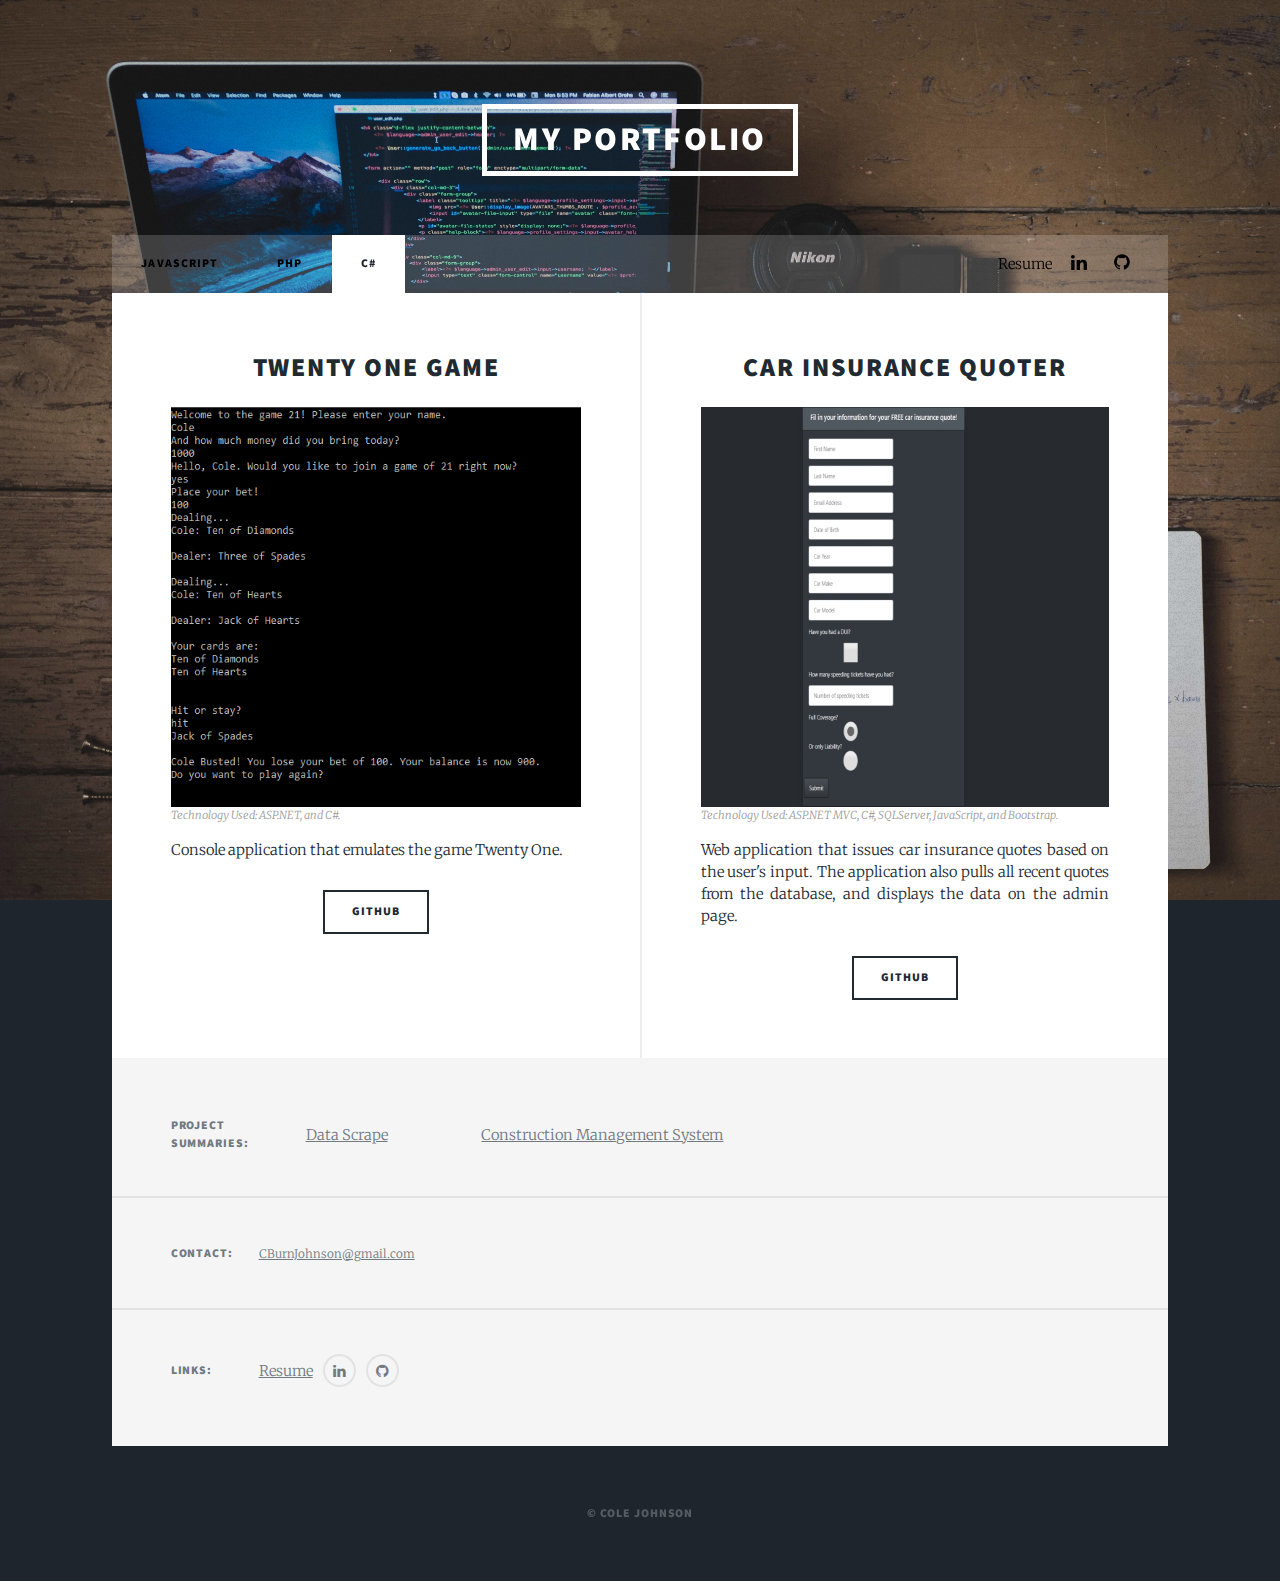
==== commit 1ae7e2ff: "changed image folder" ====
--- a/csharp.html
+++ b/csharp.html
@@ -50,7 +50,7 @@
 									<header>
 										<h2>Twenty One Game</h2>
 									</header>
-									<img class="image fit" src="images/TwentyOne.jpg" />
+									<img class="image fit" src="images/twentyone/TwentyOne.jpg" />
 									<p class="tech-used">Technology Used: ASP.NET, and C#.</p>
 									<p>Console application that emulates the game Twenty One.</p>
 									<ul class="actions special">
--- a/assets/css/main.css
+++ b/assets/css/main.css
@@ -75,7 +75,7 @@
 
 .column-skills {
 	float: left;
-	width: 33.33%;	
+	width: 33.33%;
   }
 
 
@@ -177,7 +177,7 @@
 		-webkit-transition: color 0.2s ease-in-out, background-color 0.2s ease-in-out, border-color 0.2s ease-in-out, box-shadow 0.2s ease-in-out;
 		-ms-transition: color 0.2s ease-in-out, background-color 0.2s ease-in-out, border-color 0.2s ease-in-out, box-shadow 0.2s ease-in-out;
 		transition: color 0.2s ease-in-out, background-color 0.2s ease-in-out, border-color 0.2s ease-in-out, box-shadow 0.2s ease-in-out;
-		
+
 		text-decoration: none;
 	}
 
@@ -3234,7 +3234,7 @@
 			background-attachment: scroll,								scroll,														scroll;
 			z-index: -1;
 		}
-		
+
 		#wrapper.fade-in:before {
 			pointer-events: none;
 			-moz-transition: opacity 1s ease-in-out;
@@ -3259,7 +3259,7 @@
 				position: fixed;
 				width: 100vw;
 				height: 100vh;
-			}		
+			}
 
 		body.is-preload #wrapper.fade-in:before {
 			opacity: 1;
@@ -3301,7 +3301,7 @@
 		position: relative;
 		cursor: default;
 		text-align: center;
-		
+
 		z-index: 1;
 		min-height: 100vh;
 	}
@@ -3641,7 +3641,7 @@
 		}
 
 		#nav a {
-			color: #ffffff;
+			color: #000000;
 			border-bottom-color: rgba(255, 255, 255, 0.5);
 		}
 
@@ -4608,7 +4608,7 @@
 			right: 0;
 			text-align: right;
 			top: 0;
-			
+
 			width: 7rem;
 		}
 
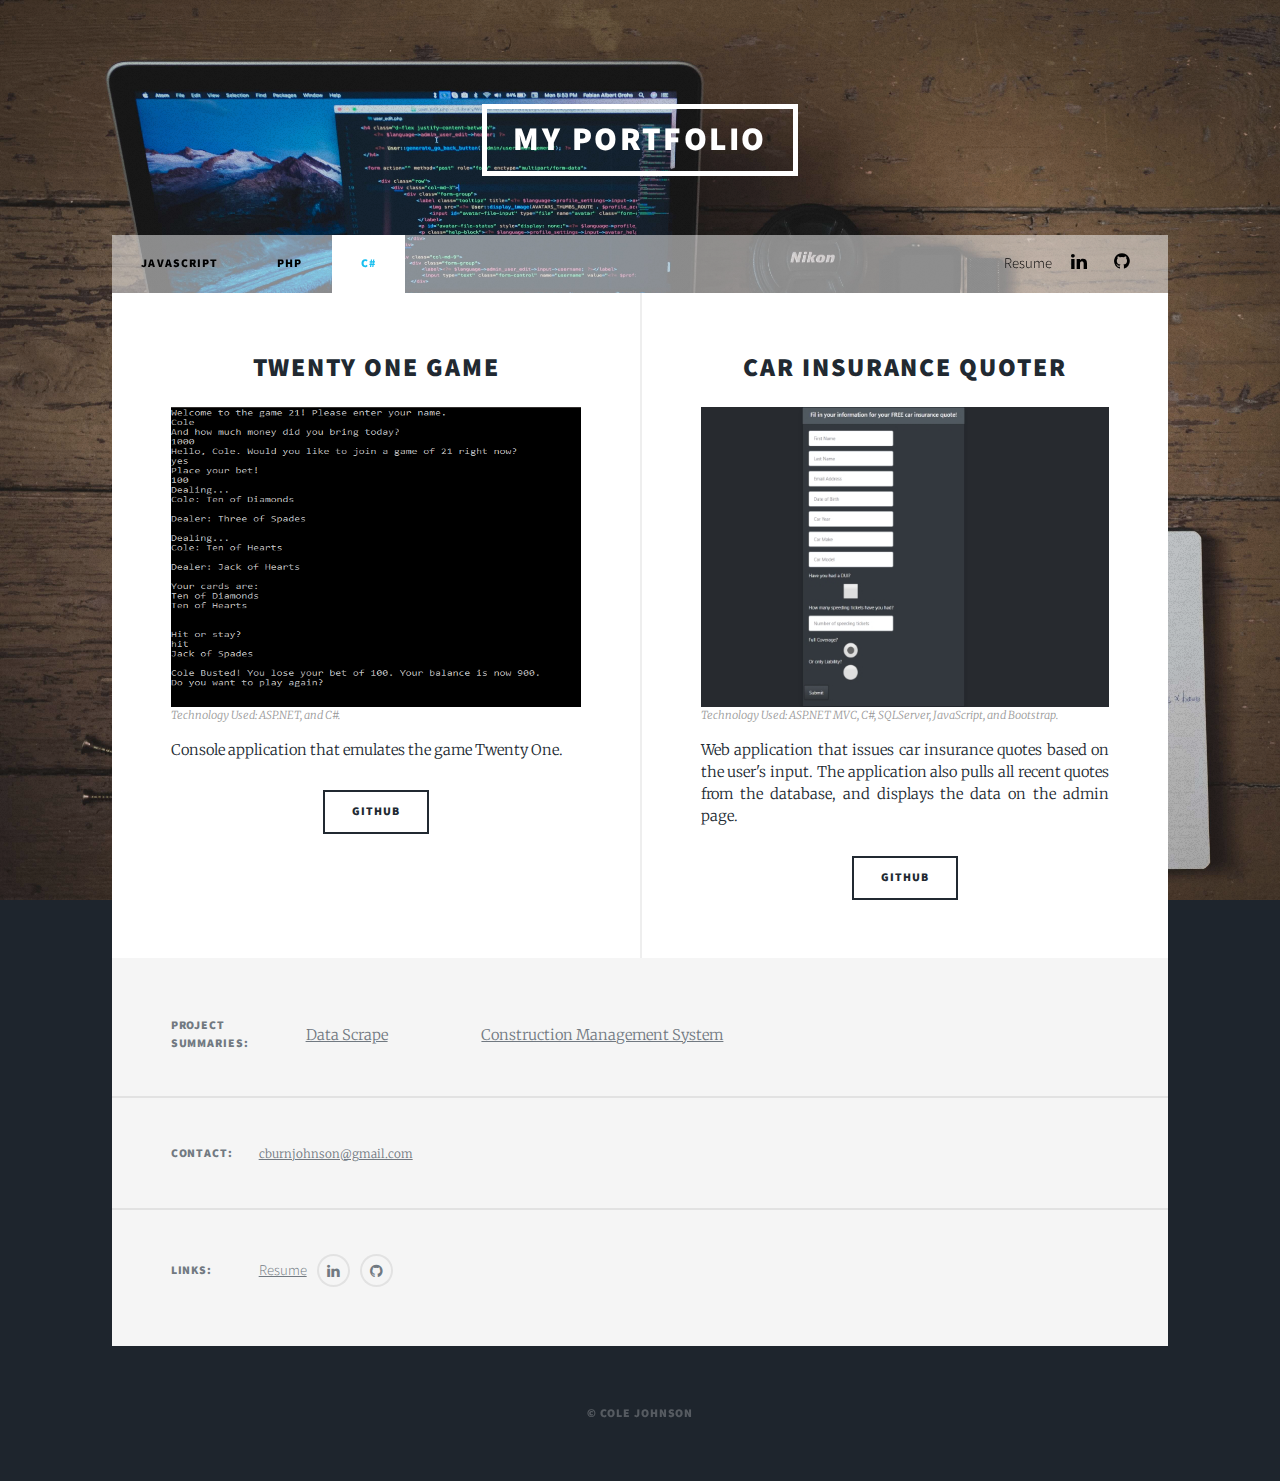
==== commit 57c6b1bc: "updated details" ====
--- a/csharp.html
+++ b/csharp.html
@@ -32,7 +32,7 @@
 						<ul class="icons">
                             <li><a href="resume.html">Resume</a></li>
 							<li><a href="https://www.linkedin.com/in/cburnjohnson/" target="_blank" class="icon fa-linkedin"><span class="label">Linkedin</span></a></li>
-							<li><a href="https://github.com/CBurnJohnson" target="_blank" class="icon fa-github"><span class="label">GitHub</span></a></li>
+							<li><a href="https://github.com/cburnjohnson" target="_blank" class="icon fa-github"><span class="label">GitHub</span></a></li>
 						</ul>
 					</nav>
 
@@ -54,7 +54,7 @@
 									<p class="tech-used">Technology Used: ASP.NET, and C#.</p>
 									<p>Console application that emulates the game Twenty One.</p>
 									<ul class="actions special">
-										<li><a href="https://github.com/CBurnJohnson/Twenty-One-Game" target="_blank" class="button">GitHub</a></li>
+										<li><a href="https://github.com/cburnjohnson/Twenty-One-Game" target="_blank" class="button">GitHub</a></li>
 									</ul>
 								</article>
 								<article>
@@ -65,7 +65,7 @@
 									<p class="tech-used">Technology Used: ASP.NET MVC, C#, SQLServer, JavaScript, and Bootstrap.</p>
 									<p>Web application that issues car insurance quotes based on the user's input. The application also pulls all recent quotes from the database, and displays the data on the admin page.</p>
 									<ul class="actions special">
-										<li><a href="https://github.com/CBurnJohnson/CarInsuranceApp" target="_blank" class="button">GitHub</a></li>
+										<li><a href="https://github.com/cburnjohnson/CarInsuranceApp" target="_blank" class="button">GitHub</a></li>
 									</ul>
 								</article>
 
@@ -82,19 +82,19 @@
 						<section class="split contact">
 							<section>
 								<h3>Project Summaries:</h3>
-								<a href="https://github.com/CBurnJohnson/Data-Scrape_3-25/blob/master/README.md" target="_blank" class="project-sum"><u>Data Scrape</u></a>
-								<a href="https://github.com/CBurnJohnson/Construction-Management-System/blob/master/README.md" target="_blank" class="project-sum"><u>Construction Management System</u></a>
+								<a href="https://github.com/cburnjohnson/Data-Scrape_3-25/blob/master/README.md" target="_blank" class="project-sum"><u>Data Scrape</u></a>
+								<a href="https://github.com/cburnjohnson/Construction-Management-System/blob/master/README.md" target="_blank" class="project-sum"><u>Construction Management System</u></a>
 							</section>
 							<section>
 								<h3>Contact:</h3>
-								<p><a href="mailto:CBurnJohnson@gmail.com" target="_sendemail"><u>CBurnJohnson@gmail.com</u></a></p>
+								<p><a href="mailto:cburnjohnson@gmail.com" target="_sendemail"><u>cburnjohnson@gmail.com</u></a></p>
 							</section>
 							<section>
 								<h3>Links:</h3>
 								<ul class="icons alt">
 									<li><a href="Cole's-Resume.pdf" target="_blank"><u>Resume</u></a></li>
 									<li><a href="https://www.linkedin.com/in/cburnjohnson/" target="_blank" class="icon alt fa-linkedin"><span class="label">Linkedin</span></a></li>
-									<li><a href="https://github.com/CBurnJohnson" target="_blank" class="icon alt fa-github"><span class="label">GitHub</span></a></li>
+									<li><a href="https://github.com/cburnjohnson" target="_blank" class="icon alt fa-github"><span class="label">GitHub</span></a></li>
 								</ul>
 							</section>
 						</section>
--- a/assets/css/main.css
+++ b/assets/css/main.css
@@ -1,2673 +1,2769 @@
 @import url(font-awesome.min.css);
-@import url("https://fonts.googleapis.com/css?family=Merriweather:300,700,300italic,700italic|Source+Sans+Pro:900");
-
-
-
-html, body, div, span, applet, object,
-iframe, h1, h2, h3, h4, h5, h6, p, blockquote,
-pre, a, abbr, acronym, address, big, cite,
-code, del, dfn, em, img, ins, kbd, q, s, samp,
-small, strike, strong, sub, sup, tt, var, b,
-u, i, center, dl, dt, dd, ol, ul, li, fieldset,
-form, label, legend, table, caption, tbody,
-tfoot, thead, tr, th, td, article, aside,
-canvas, details, embed, figure, figcaption,
-footer, header, hgroup, menu, nav, output, ruby,
-section, summary, time, mark, audio, video {
-	margin: 0;
-	padding: 0;
-	border: 0;
-	font-size: 100%;
-	font: inherit;
-	vertical-align: baseline;}
-
-article, aside, details, figcaption, figure,
-footer, header, hgroup, menu, nav, section {
-	display: block;}
+@import url('https://fonts.googleapis.com/css?family=Merriweather:300,700,300italic,700italic|Source+Sans+Pro:900');
+
+html,
+body,
+div,
+span,
+applet,
+object,
+iframe,
+h1,
+h2,
+h3,
+h4,
+h5,
+h6,
+p,
+blockquote,
+pre,
+a,
+abbr,
+acronym,
+address,
+big,
+cite,
+code,
+del,
+dfn,
+em,
+img,
+ins,
+kbd,
+q,
+s,
+samp,
+small,
+strike,
+strong,
+sub,
+sup,
+tt,
+var,
+b,
+u,
+i,
+center,
+dl,
+dt,
+dd,
+ol,
+ul,
+li,
+fieldset,
+form,
+label,
+legend,
+table,
+caption,
+tbody,
+tfoot,
+thead,
+tr,
+th,
+td,
+article,
+aside,
+canvas,
+details,
+embed,
+figure,
+figcaption,
+footer,
+header,
+hgroup,
+menu,
+nav,
+output,
+ruby,
+section,
+summary,
+time,
+mark,
+audio,
+video {
+    margin: 0;
+    padding: 0;
+    border: 0;
+    font-size: 100%;
+    font: inherit;
+    vertical-align: baseline;
+}
+
+article,
+aside,
+details,
+figcaption,
+figure,
+footer,
+header,
+hgroup,
+menu,
+nav,
+section {
+    display: block;
+}
 
 body {
-	line-height: 1;
-}
-
-ol, ul {
-	list-style: none;
-}
-
-blockquote, q {
-	quotes: none;
-}
-
-	blockquote:before, blockquote:after, q:before, q:after {
-		content: '';
-		content: none;
-	}
+    line-height: 1;
+}
+
+ol,
+ul {
+    list-style: none;
+}
+
+blockquote,
+q {
+    quotes: none;
+}
+
+blockquote:before,
+blockquote:after,
+q:before,
+q:after {
+    content: '';
+    content: none;
+}
 
 table {
-	border-collapse: collapse;
-	border-spacing: 0;
+    border-collapse: collapse;
+    border-spacing: 0;
 }
 
 body {
-	-webkit-text-size-adjust: none;
+    -webkit-text-size-adjust: none;
 }
 
 mark {
-	background-color: transparent;
-	color: inherit;
+    background-color: transparent;
+    color: inherit;
 }
 
 input::-moz-focus-inner {
-	border: 0;
-	padding: 0;
-}
-
-input, select, textarea {
-	-moz-appearance: none;
-	-webkit-appearance: none;
-	-ms-appearance: none;
-	appearance: none;
+    border: 0;
+    padding: 0;
+}
+
+input,
+select,
+textarea {
+    -moz-appearance: none;
+    -webkit-appearance: none;
+    -ms-appearance: none;
+    appearance: none;
 }
 
 .project-sum {
-	margin-right: 5%;
-	margin-left: 5%;
+    margin-right: 5%;
+    margin-left: 5%;
 }
 
 .column-skills {
-	float: left;
-	width: 33.33%;
-  }
-
-
+    float: left;
+    width: 33.33%;
+}
 
 .tech-skills h2 {
-	font-size: 2vw;
+    font-size: 2vw;
 }
 
 /* Clear floats after the columns */
 .row-skills:after {
-content: "";
-display: table;
-clear: both;
+    content: '';
+    display: table;
+    clear: both;
 }
 /* Basic */
 
-	@-ms-viewport {
-		width: device-width;
-	}
-
-	body {
-		-ms-overflow-style: scrollbar;
-	}
-
-	@media screen and (max-width: 480px) {
-
-		html, body {
-			min-width: 320px;
-		}
-
-	}
-
-	html {
-		box-sizing: border-box;
-	}
-
-	*, *:before, *:after {
-		box-sizing: inherit;
-	}
-
-	body {
-		background-color: #1e252d;
-	}
-
-		body.is-preload *, body.is-preload *:before, body.is-preload *:after {
-			-moz-animation: none !important;
-			-webkit-animation: none !important;
-			-ms-animation: none !important;
-			animation: none !important;
-			-moz-transition: none !important;
-			-webkit-transition: none !important;
-			-ms-transition: none !important;
-			transition: none !important;
-		}
+@-ms-viewport {
+    width: device-width;
+}
+
+body {
+    -ms-overflow-style: scrollbar;
+}
+
+@media screen and (max-width: 480px) {
+    html,
+    body {
+        min-width: 320px;
+    }
+}
+
+html {
+    box-sizing: border-box;
+}
+
+*,
+*:before,
+*:after {
+    box-sizing: inherit;
+}
+
+body {
+    background-color: #1e252d;
+}
+
+body.is-preload *,
+body.is-preload *:before,
+body.is-preload *:after {
+    -moz-animation: none !important;
+    -webkit-animation: none !important;
+    -ms-animation: none !important;
+    animation: none !important;
+    -moz-transition: none !important;
+    -webkit-transition: none !important;
+    -ms-transition: none !important;
+    transition: none !important;
+}
 
 /* Type */
 
-	html {
-		font-size: 16pt;
-	}
-
-		@media screen and (max-width: 1680px) {
-
-			html {
-				font-size: 12pt;
-			}
-
-		}
-
-		@media screen and (max-width: 1280px) {
-
-			html {
-				font-size: 11pt;
-			}
-
-		}
-
-		@media screen and (max-width: 360px) {
-
-			html {
-				font-size: 10pt;
-			}
-
-		}
-
-	body {
-		color: #212931;
-	}
-
-	body, input, select, textarea {
-		font-family: "Merriweather", Georgia, serif;
-		font-weight: 300;
-		font-size: 1rem;
-		line-height: 1.5;
-	}
-
-	a {
-		-moz-transition: color 0.2s ease-in-out, background-color 0.2s ease-in-out, border-color 0.2s ease-in-out, box-shadow 0.2s ease-in-out;
-		-webkit-transition: color 0.2s ease-in-out, background-color 0.2s ease-in-out, border-color 0.2s ease-in-out, box-shadow 0.2s ease-in-out;
-		-ms-transition: color 0.2s ease-in-out, background-color 0.2s ease-in-out, border-color 0.2s ease-in-out, box-shadow 0.2s ease-in-out;
-		transition: color 0.2s ease-in-out, background-color 0.2s ease-in-out, border-color 0.2s ease-in-out, box-shadow 0.2s ease-in-out;
-
-		text-decoration: none;
-	}
-
-		a:hover {
-			border-bottom-color: transparent;
-		}
-
-	strong, b {
-		font-weight: 600;
-	}
-
-	em, i {
-		font-style: italic;
-	}
-
-	p {
-		text-align: justify;
-		margin: 0 0 2rem 0;
-	}
-
-	h1, h2, h3, h4, h5, h6 {
-		font-family: "Source Sans Pro", Helvetica, sans-serif;
-		font-weight: 900;
-		line-height: 1.5;
-		letter-spacing: 0.075em;
-		text-transform: uppercase;
-		margin: 0 0 1rem 0;
-	}
-
-		h1 a, h2 a, h3 a, h4 a, h5 a, h6 a {
-			border-bottom: 0;
-			color: inherit;
-			text-decoration: none;
-		}
-
-	h1 {
-		font-size: 4rem;
-		line-height: 1.1;
-		margin: 0 0 2rem 0;
-	}
-
-	h2 {
-		font-size: 1.75rem;
-		line-height: 1.3;
-		margin: 0 0 1.5rem 0;
-	}
-
-	h3 {
-		font-size: 1.25rem;
-		margin: 0 0 1.5rem 0;
-	}
-
-	h4 {
-		font-size: 1rem;
-	}
-
-	h5 {
-		font-size: 0.9rem;
-	}
-
-	h6 {
-		font-size: 0.8rem;
-	}
-
-	sub {
-		font-size: 0.8rem;
-		position: relative;
-		top: 0.5rem;
-	}
-
-	sup {
-		font-size: 0.8rem;
-		position: relative;
-		top: -0.5rem;
-	}
-
-	blockquote {
-		border-left: solid 4px;
-		font-style: italic;
-		margin: 0 0 2rem 0;
-		padding: 0.5rem 0 0.5rem 2rem;
-	}
-
-	code {
-		border: solid 2px;
-		font-family: "Courier New", monospace;
-		font-size: 0.9rem;
-		margin: 0 0.25rem;
-		padding: 0.25rem 0.65rem;
-	}
-
-	pre {
-		-webkit-overflow-scrolling: touch;
-		font-family: "Courier New", monospace;
-		font-size: 0.9rem;
-		margin: 0 0 2rem 0;
-	}
-
-		pre code {
-			display: block;
-			line-height: 1.75;
-			padding: 1rem 1.5rem;
-			overflow-x: auto;
-		}
-
-	hr {
-		border: 0;
-		border-bottom: solid 2px;
-		margin: 3rem 0;
-	}
-
-		hr.major {
-			margin: 5rem 0;
-		}
-
-	.align-left {
-		text-align: left;
-	}
-
-	.align-center {
-		text-align: center;
-	}
-
-	.align-right {
-		text-align: right;
-	}
-
-	input, select, textarea {
-		color: #212931;
-	}
-
-	a {
-		color: #212931;
-		border-bottom-color: rgba(33, 41, 49, 0.5);
-	}
-
-		a:hover {
-			border-bottom-color: transparent;
-			color: #18bfef !important;
-		}
-
-	strong, b {
-		color: #212931;
-	}
-
-	h1, h2, h3, h4, h5, h6 {
-		color: #212931;
-	}
-
-	blockquote {
-		border-left-color: #eeeeee;
-	}
-
-	code {
-		background: rgba(220, 220, 220, 0.25);
-		border-color: #eeeeee;
-	}
-
-	hr {
-		border-bottom-color: #eeeeee;
-	}
+html {
+    font-size: 16pt;
+}
+
+@media screen and (max-width: 1680px) {
+    html {
+        font-size: 12pt;
+    }
+}
+
+@media screen and (max-width: 1280px) {
+    html {
+        font-size: 11pt;
+    }
+}
+
+@media screen and (max-width: 360px) {
+    html {
+        font-size: 10pt;
+    }
+}
+
+body {
+    color: #212931;
+}
+
+body,
+input,
+select,
+textarea {
+    font-family: 'Merriweather', Georgia, serif;
+    font-weight: 300;
+    font-size: 1rem;
+    line-height: 1.5;
+}
+
+a {
+    -moz-transition: color 0.2s ease-in-out, background-color 0.2s ease-in-out,
+        border-color 0.2s ease-in-out, box-shadow 0.2s ease-in-out;
+    -webkit-transition: color 0.2s ease-in-out,
+        background-color 0.2s ease-in-out, border-color 0.2s ease-in-out,
+        box-shadow 0.2s ease-in-out;
+    -ms-transition: color 0.2s ease-in-out, background-color 0.2s ease-in-out,
+        border-color 0.2s ease-in-out, box-shadow 0.2s ease-in-out;
+    transition: color 0.2s ease-in-out, background-color 0.2s ease-in-out,
+        border-color 0.2s ease-in-out, box-shadow 0.2s ease-in-out;
+
+    text-decoration: none;
+}
+
+a:hover {
+    border-bottom-color: transparent;
+}
+
+strong,
+b {
+    font-weight: 600;
+}
+
+em,
+i {
+    font-style: italic;
+}
+
+p {
+    text-align: justify;
+    margin: 0 0 2rem 0;
+}
+
+h1,
+h2,
+h3,
+h4,
+h5,
+h6 {
+    font-family: 'Source Sans Pro', Helvetica, sans-serif;
+    font-weight: 900;
+    line-height: 1.5;
+    letter-spacing: 0.075em;
+    text-transform: uppercase;
+    margin: 0 0 1rem 0;
+}
+
+h1 a,
+h2 a,
+h3 a,
+h4 a,
+h5 a,
+h6 a {
+    border-bottom: 0;
+    color: inherit;
+    text-decoration: none;
+}
+
+h1 {
+    font-size: 4rem;
+    line-height: 1.1;
+    margin: 0 0 2rem 0;
+}
+
+h2 {
+    font-size: 1.75rem;
+    line-height: 1.3;
+    margin: 0 0 1.5rem 0;
+}
+
+h3 {
+    font-size: 1.25rem;
+    margin: 0 0 1.5rem 0;
+}
+
+h4 {
+    font-size: 1rem;
+}
+
+h5 {
+    font-size: 0.9rem;
+}
+
+h6 {
+    font-size: 0.8rem;
+}
+
+sub {
+    font-size: 0.8rem;
+    position: relative;
+    top: 0.5rem;
+}
+
+sup {
+    font-size: 0.8rem;
+    position: relative;
+    top: -0.5rem;
+}
+
+blockquote {
+    border-left: solid 4px;
+    font-style: italic;
+    margin: 0 0 2rem 0;
+    padding: 0.5rem 0 0.5rem 2rem;
+}
+
+code {
+    border: solid 2px;
+    font-family: 'Courier New', monospace;
+    font-size: 0.9rem;
+    margin: 0 0.25rem;
+    padding: 0.25rem 0.65rem;
+}
+
+pre {
+    -webkit-overflow-scrolling: touch;
+    font-family: 'Courier New', monospace;
+    font-size: 0.9rem;
+    margin: 0 0 2rem 0;
+}
+
+pre code {
+    display: block;
+    line-height: 1.75;
+    padding: 1rem 1.5rem;
+    overflow-x: auto;
+}
+
+hr {
+    border: 0;
+    border-bottom: solid 2px;
+    margin: 3rem 0;
+}
+
+hr.major {
+    margin: 5rem 0;
+}
+
+.align-left {
+    text-align: left;
+}
+
+.align-center {
+    text-align: center;
+}
+
+.align-right {
+    text-align: right;
+}
+
+input,
+select,
+textarea {
+    color: #212931;
+}
+
+a {
+    color: #212931;
+    border-bottom-color: rgba(33, 41, 49, 0.5);
+}
+
+a:hover {
+    border-bottom-color: transparent;
+    color: #18bfef !important;
+}
+
+strong,
+b {
+    color: #212931;
+}
+
+h1,
+h2,
+h3,
+h4,
+h5,
+h6 {
+    color: #212931;
+}
+
+blockquote {
+    border-left-color: #eeeeee;
+}
+
+code {
+    background: rgba(220, 220, 220, 0.25);
+    border-color: #eeeeee;
+}
+
+hr {
+    border-bottom-color: #eeeeee;
+}
 
 /* Row */
 
-	.row {
-		display: flex;
-		flex-wrap: wrap;
-		box-sizing: border-box;
-		align-items: stretch;
-	}
-
-		.row > * {
-			box-sizing: border-box;
-		}
-
-		.row.gtr-uniform > * > :last-child {
-			margin-bottom: 0;
-		}
-
-		.row.aln-left {
-			justify-content: flex-start;
-		}
-
-		.row.aln-center {
-			justify-content: center;
-		}
-
-		.row.aln-right {
-			justify-content: flex-end;
-		}
-
-		.row.aln-top {
-			align-items: flex-start;
-		}
-
-		.row.aln-middle {
-			align-items: center;
-		}
-
-		.row.aln-bottom {
-			align-items: flex-end;
-		}
-
-		.row > .imp {
-			order: -1;
-		}
-
-		.row > .col-1 {
-			width: 8.3333333333%;
-		}
-
-		.row > .off-1 {
-			margin-left: 8.3333333333%;
-		}
-
-		.row > .col-2 {
-			width: 16.6666666667%;
-		}
-
-		.row > .off-2 {
-			margin-left: 16.6666666667%;
-		}
-
-		.row > .col-3 {
-			width: 25%;
-		}
-
-		.row > .off-3 {
-			margin-left: 25%;
-		}
-
-		.row > .col-4 {
-			width: 33.3333333333%;
-		}
-
-		.row > .off-4 {
-			margin-left: 33.3333333333%;
-		}
-
-		.row > .col-5 {
-			width: 41.6666666667%;
-		}
-
-		.row > .off-5 {
-			margin-left: 41.6666666667%;
-		}
-
-		.row > .col-6 {
-			width: 50%;
-		}
-
-		.row > .off-6 {
-			margin-left: 50%;
-		}
-
-		.row > .col-7 {
-			width: 58.3333333333%;
-		}
-
-		.row > .off-7 {
-			margin-left: 58.3333333333%;
-		}
-
-		.row > .col-8 {
-			width: 66.6666666667%;
-		}
-
-		.row > .off-8 {
-			margin-left: 66.6666666667%;
-		}
-
-		.row > .col-9 {
-			width: 75%;
-		}
-
-		.row > .off-9 {
-			margin-left: 75%;
-		}
-
-		.row > .col-10 {
-			width: 83.3333333333%;
-		}
-
-		.row > .off-10 {
-			margin-left: 83.3333333333%;
-		}
-
-		.row > .col-11 {
-			width: 91.6666666667%;
-		}
-
-		.row > .off-11 {
-			margin-left: 91.6666666667%;
-		}
-
-		.row > .col-12 {
-			width: 100%;
-		}
-
-		.row > .off-12 {
-			margin-left: 100%;
-		}
-
-		.row.gtr-0 {
-			margin-top: 0;
-			margin-left: 0rem;
-		}
-
-			.row.gtr-0 > * {
-				padding: 0 0 0 0rem;
-			}
-
-			.row.gtr-0.gtr-uniform {
-				margin-top: 0rem;
-			}
-
-				.row.gtr-0.gtr-uniform > * {
-					padding-top: 0rem;
-				}
-
-		.row.gtr-25 {
-			margin-top: 0;
-			margin-left: -0.375rem;
-		}
-
-			.row.gtr-25 > * {
-				padding: 0 0 0 0.375rem;
-			}
-
-			.row.gtr-25.gtr-uniform {
-				margin-top: -0.375rem;
-			}
-
-				.row.gtr-25.gtr-uniform > * {
-					padding-top: 0.375rem;
-				}
-
-		.row.gtr-50 {
-			margin-top: 0;
-			margin-left: -0.75rem;
-		}
-
-			.row.gtr-50 > * {
-				padding: 0 0 0 0.75rem;
-			}
-
-			.row.gtr-50.gtr-uniform {
-				margin-top: -0.75rem;
-			}
-
-				.row.gtr-50.gtr-uniform > * {
-					padding-top: 0.75rem;
-				}
-
-		.row {
-			margin-top: 0;
-			margin-left: -1.5rem;
-		}
-
-			.row > * {
-				padding: 0 0 0 1.5rem;
-			}
-
-			.row.gtr-uniform {
-				margin-top: -1.5rem;
-			}
-
-				.row.gtr-uniform > * {
-					padding-top: 1.5rem;
-				}
-
-		.row.gtr-150 {
-			margin-top: 0;
-			margin-left: -2.25rem;
-		}
-
-			.row.gtr-150 > * {
-				padding: 0 0 0 2.25rem;
-			}
-
-			.row.gtr-150.gtr-uniform {
-				margin-top: -2.25rem;
-			}
-
-				.row.gtr-150.gtr-uniform > * {
-					padding-top: 2.25rem;
-				}
-
-		.row.gtr-200 {
-			margin-top: 0;
-			margin-left: -3rem;
-		}
-
-			.row.gtr-200 > * {
-				padding: 0 0 0 3rem;
-			}
-
-			.row.gtr-200.gtr-uniform {
-				margin-top: -3rem;
-			}
-
-				.row.gtr-200.gtr-uniform > * {
-					padding-top: 3rem;
-				}
-
-		@media screen and (max-width: 1680px) {
-
-			.row {
-				display: flex;
-				flex-wrap: wrap;
-				box-sizing: border-box;
-				align-items: stretch;
-			}
-
-				.row > * {
-					box-sizing: border-box;
-				}
-
-				.row.gtr-uniform > * > :last-child {
-					margin-bottom: 0;
-				}
-
-				.row.aln-left {
-					justify-content: flex-start;
-				}
-
-				.row.aln-center {
-					justify-content: center;
-				}
-
-				.row.aln-right {
-					justify-content: flex-end;
-				}
-
-				.row.aln-top {
-					align-items: flex-start;
-				}
-
-				.row.aln-middle {
-					align-items: center;
-				}
-
-				.row.aln-bottom {
-					align-items: flex-end;
-				}
-
-				.row > .imp-xlarge {
-					order: -1;
-				}
-
-				.row > .col-1-xlarge {
-					width: 8.3333333333%;
-				}
-
-				.row > .off-1-xlarge {
-					margin-left: 8.3333333333%;
-				}
-
-				.row > .col-2-xlarge {
-					width: 16.6666666667%;
-				}
-
-				.row > .off-2-xlarge {
-					margin-left: 16.6666666667%;
-				}
-
-				.row > .col-3-xlarge {
-					width: 25%;
-				}
-
-				.row > .off-3-xlarge {
-					margin-left: 25%;
-				}
-
-				.row > .col-4-xlarge {
-					width: 33.3333333333%;
-				}
-
-				.row > .off-4-xlarge {
-					margin-left: 33.3333333333%;
-				}
-
-				.row > .col-5-xlarge {
-					width: 41.6666666667%;
-				}
-
-				.row > .off-5-xlarge {
-					margin-left: 41.6666666667%;
-				}
-
-				.row > .col-6-xlarge {
-					width: 50%;
-				}
-
-				.row > .off-6-xlarge {
-					margin-left: 50%;
-				}
-
-				.row > .col-7-xlarge {
-					width: 58.3333333333%;
-				}
-
-				.row > .off-7-xlarge {
-					margin-left: 58.3333333333%;
-				}
-
-				.row > .col-8-xlarge {
-					width: 66.6666666667%;
-				}
-
-				.row > .off-8-xlarge {
-					margin-left: 66.6666666667%;
-				}
-
-				.row > .col-9-xlarge {
-					width: 75%;
-				}
-
-				.row > .off-9-xlarge {
-					margin-left: 75%;
-				}
-
-				.row > .col-10-xlarge {
-					width: 83.3333333333%;
-				}
-
-				.row > .off-10-xlarge {
-					margin-left: 83.3333333333%;
-				}
-
-				.row > .col-11-xlarge {
-					width: 91.6666666667%;
-				}
-
-				.row > .off-11-xlarge {
-					margin-left: 91.6666666667%;
-				}
-
-				.row > .col-12-xlarge {
-					width: 100%;
-				}
-
-				.row > .off-12-xlarge {
-					margin-left: 100%;
-				}
-
-				.row.gtr-0 {
-					margin-top: 0;
-					margin-left: 0rem;
-				}
-
-					.row.gtr-0 > * {
-						padding: 0 0 0 0rem;
-					}
-
-					.row.gtr-0.gtr-uniform {
-						margin-top: 0rem;
-					}
-
-						.row.gtr-0.gtr-uniform > * {
-							padding-top: 0rem;
-						}
-
-				.row.gtr-25 {
-					margin-top: 0;
-					margin-left: -0.375rem;
-				}
-
-					.row.gtr-25 > * {
-						padding: 0 0 0 0.375rem;
-					}
-
-					.row.gtr-25.gtr-uniform {
-						margin-top: -0.375rem;
-					}
-
-						.row.gtr-25.gtr-uniform > * {
-							padding-top: 0.375rem;
-						}
-
-				.row.gtr-50 {
-					margin-top: 0;
-					margin-left: -0.75rem;
-				}
-
-					.row.gtr-50 > * {
-						padding: 0 0 0 0.75rem;
-					}
-
-					.row.gtr-50.gtr-uniform {
-						margin-top: -0.75rem;
-					}
-
-						.row.gtr-50.gtr-uniform > * {
-							padding-top: 0.75rem;
-						}
-
-				.row {
-					margin-top: 0;
-					margin-left: -1.5rem;
-				}
-
-					.row > * {
-						padding: 0 0 0 1.5rem;
-					}
-
-					.row.gtr-uniform {
-						margin-top: -1.5rem;
-					}
-
-						.row.gtr-uniform > * {
-							padding-top: 1.5rem;
-						}
-
-				.row.gtr-150 {
-					margin-top: 0;
-					margin-left: -2.25rem;
-				}
-
-					.row.gtr-150 > * {
-						padding: 0 0 0 2.25rem;
-					}
-
-					.row.gtr-150.gtr-uniform {
-						margin-top: -2.25rem;
-					}
-
-						.row.gtr-150.gtr-uniform > * {
-							padding-top: 2.25rem;
-						}
-
-				.row.gtr-200 {
-					margin-top: 0;
-					margin-left: -3rem;
-				}
-
-					.row.gtr-200 > * {
-						padding: 0 0 0 3rem;
-					}
-
-					.row.gtr-200.gtr-uniform {
-						margin-top: -3rem;
-					}
-
-						.row.gtr-200.gtr-uniform > * {
-							padding-top: 3rem;
-						}
-
-		}
-
-		@media screen and (max-width: 1280px) {
-
-			.row {
-				display: flex;
-				flex-wrap: wrap;
-				box-sizing: border-box;
-				align-items: stretch;
-			}
-
-				.row > * {
-					box-sizing: border-box;
-				}
-
-				.row.gtr-uniform > * > :last-child {
-					margin-bottom: 0;
-				}
-
-				.row.aln-left {
-					justify-content: flex-start;
-				}
-
-				.row.aln-center {
-					justify-content: center;
-				}
-
-				.row.aln-right {
-					justify-content: flex-end;
-				}
-
-				.row.aln-top {
-					align-items: flex-start;
-				}
-
-				.row.aln-middle {
-					align-items: center;
-				}
-
-				.row.aln-bottom {
-					align-items: flex-end;
-				}
-
-				.row > .imp-large {
-					order: -1;
-				}
-
-				.row > .col-1-large {
-					width: 8.3333333333%;
-				}
-
-				.row > .off-1-large {
-					margin-left: 8.3333333333%;
-				}
-
-				.row > .col-2-large {
-					width: 16.6666666667%;
-				}
-
-				.row > .off-2-large {
-					margin-left: 16.6666666667%;
-				}
-
-				.row > .col-3-large {
-					width: 25%;
-				}
-
-				.row > .off-3-large {
-					margin-left: 25%;
-				}
-
-				.row > .col-4-large {
-					width: 33.3333333333%;
-				}
-
-				.row > .off-4-large {
-					margin-left: 33.3333333333%;
-				}
-
-				.row > .col-5-large {
-					width: 41.6666666667%;
-				}
-
-				.row > .off-5-large {
-					margin-left: 41.6666666667%;
-				}
-
-				.row > .col-6-large {
-					width: 50%;
-				}
-
-				.row > .off-6-large {
-					margin-left: 50%;
-				}
-
-				.row > .col-7-large {
-					width: 58.3333333333%;
-				}
-
-				.row > .off-7-large {
-					margin-left: 58.3333333333%;
-				}
-
-				.row > .col-8-large {
-					width: 66.6666666667%;
-				}
-
-				.row > .off-8-large {
-					margin-left: 66.6666666667%;
-				}
-
-				.row > .col-9-large {
-					width: 75%;
-				}
-
-				.row > .off-9-large {
-					margin-left: 75%;
-				}
-
-				.row > .col-10-large {
-					width: 83.3333333333%;
-				}
-
-				.row > .off-10-large {
-					margin-left: 83.3333333333%;
-				}
-
-				.row > .col-11-large {
-					width: 91.6666666667%;
-				}
-
-				.row > .off-11-large {
-					margin-left: 91.6666666667%;
-				}
-
-				.row > .col-12-large {
-					width: 100%;
-				}
-
-				.row > .off-12-large {
-					margin-left: 100%;
-				}
-
-				.row.gtr-0 {
-					margin-top: 0;
-					margin-left: 0rem;
-				}
-
-					.row.gtr-0 > * {
-						padding: 0 0 0 0rem;
-					}
-
-					.row.gtr-0.gtr-uniform {
-						margin-top: 0rem;
-					}
-
-						.row.gtr-0.gtr-uniform > * {
-							padding-top: 0rem;
-						}
-
-				.row.gtr-25 {
-					margin-top: 0;
-					margin-left: -0.375rem;
-				}
-
-					.row.gtr-25 > * {
-						padding: 0 0 0 0.375rem;
-					}
-
-					.row.gtr-25.gtr-uniform {
-						margin-top: -0.375rem;
-					}
-
-						.row.gtr-25.gtr-uniform > * {
-							padding-top: 0.375rem;
-						}
-
-				.row.gtr-50 {
-					margin-top: 0;
-					margin-left: -0.75rem;
-				}
-
-					.row.gtr-50 > * {
-						padding: 0 0 0 0.75rem;
-					}
-
-					.row.gtr-50.gtr-uniform {
-						margin-top: -0.75rem;
-					}
-
-						.row.gtr-50.gtr-uniform > * {
-							padding-top: 0.75rem;
-						}
-
-				.row {
-					margin-top: 0;
-					margin-left: -1.5rem;
-				}
-
-					.row > * {
-						padding: 0 0 0 1.5rem;
-					}
-
-					.row.gtr-uniform {
-						margin-top: -1.5rem;
-					}
-
-						.row.gtr-uniform > * {
-							padding-top: 1.5rem;
-						}
-
-				.row.gtr-150 {
-					margin-top: 0;
-					margin-left: -2.25rem;
-				}
-
-					.row.gtr-150 > * {
-						padding: 0 0 0 2.25rem;
-					}
-
-					.row.gtr-150.gtr-uniform {
-						margin-top: -2.25rem;
-					}
-
-						.row.gtr-150.gtr-uniform > * {
-							padding-top: 2.25rem;
-						}
-
-				.row.gtr-200 {
-					margin-top: 0;
-					margin-left: -3rem;
-				}
-
-					.row.gtr-200 > * {
-						padding: 0 0 0 3rem;
-					}
-
-					.row.gtr-200.gtr-uniform {
-						margin-top: -3rem;
-					}
-
-						.row.gtr-200.gtr-uniform > * {
-							padding-top: 3rem;
-						}
-
-		}
-
-		@media screen and (max-width: 980px) {
-
-			.row {
-				display: flex;
-				flex-wrap: wrap;
-				box-sizing: border-box;
-				align-items: stretch;
-			}
-
-				.row > * {
-					box-sizing: border-box;
-				}
-
-				.row.gtr-uniform > * > :last-child {
-					margin-bottom: 0;
-				}
-
-				.row.aln-left {
-					justify-content: flex-start;
-				}
-
-				.row.aln-center {
-					justify-content: center;
-				}
-
-				.row.aln-right {
-					justify-content: flex-end;
-				}
-
-				.row.aln-top {
-					align-items: flex-start;
-				}
-
-				.row.aln-middle {
-					align-items: center;
-				}
-
-				.row.aln-bottom {
-					align-items: flex-end;
-				}
-
-				.row > .imp-medium {
-					order: -1;
-				}
-
-				.row > .col-1-medium {
-					width: 8.3333333333%;
-				}
-
-				.row > .off-1-medium {
-					margin-left: 8.3333333333%;
-				}
-
-				.row > .col-2-medium {
-					width: 16.6666666667%;
-				}
-
-				.row > .off-2-medium {
-					margin-left: 16.6666666667%;
-				}
-
-				.row > .col-3-medium {
-					width: 25%;
-				}
-
-				.row > .off-3-medium {
-					margin-left: 25%;
-				}
-
-				.row > .col-4-medium {
-					width: 33.3333333333%;
-				}
-
-				.row > .off-4-medium {
-					margin-left: 33.3333333333%;
-				}
-
-				.row > .col-5-medium {
-					width: 41.6666666667%;
-				}
-
-				.row > .off-5-medium {
-					margin-left: 41.6666666667%;
-				}
-
-				.row > .col-6-medium {
-					width: 50%;
-				}
-
-				.row > .off-6-medium {
-					margin-left: 50%;
-				}
-
-				.row > .col-7-medium {
-					width: 58.3333333333%;
-				}
-
-				.row > .off-7-medium {
-					margin-left: 58.3333333333%;
-				}
-
-				.row > .col-8-medium {
-					width: 66.6666666667%;
-				}
-
-				.row > .off-8-medium {
-					margin-left: 66.6666666667%;
-				}
-
-				.row > .col-9-medium {
-					width: 75%;
-				}
-
-				.row > .off-9-medium {
-					margin-left: 75%;
-				}
-
-				.row > .col-10-medium {
-					width: 83.3333333333%;
-				}
-
-				.row > .off-10-medium {
-					margin-left: 83.3333333333%;
-				}
-
-				.row > .col-11-medium {
-					width: 91.6666666667%;
-				}
-
-				.row > .off-11-medium {
-					margin-left: 91.6666666667%;
-				}
-
-				.row > .col-12-medium {
-					width: 100%;
-				}
-
-				.row > .off-12-medium {
-					margin-left: 100%;
-				}
-
-				.row.gtr-0 {
-					margin-top: 0;
-					margin-left: 0rem;
-				}
-
-					.row.gtr-0 > * {
-						padding: 0 0 0 0rem;
-					}
-
-					.row.gtr-0.gtr-uniform {
-						margin-top: 0rem;
-					}
-
-						.row.gtr-0.gtr-uniform > * {
-							padding-top: 0rem;
-						}
-
-				.row.gtr-25 {
-					margin-top: 0;
-					margin-left: -0.375rem;
-				}
-
-					.row.gtr-25 > * {
-						padding: 0 0 0 0.375rem;
-					}
-
-					.row.gtr-25.gtr-uniform {
-						margin-top: -0.375rem;
-					}
-
-						.row.gtr-25.gtr-uniform > * {
-							padding-top: 0.375rem;
-						}
-
-				.row.gtr-50 {
-					margin-top: 0;
-					margin-left: -0.75rem;
-				}
-
-					.row.gtr-50 > * {
-						padding: 0 0 0 0.75rem;
-					}
-
-					.row.gtr-50.gtr-uniform {
-						margin-top: -0.75rem;
-					}
-
-						.row.gtr-50.gtr-uniform > * {
-							padding-top: 0.75rem;
-						}
-
-				.row {
-					margin-top: 0;
-					margin-left: -1.5rem;
-				}
-
-					.row > * {
-						padding: 0 0 0 1.5rem;
-					}
-
-					.row.gtr-uniform {
-						margin-top: -1.5rem;
-					}
-
-						.row.gtr-uniform > * {
-							padding-top: 1.5rem;
-						}
-
-				.row.gtr-150 {
-					margin-top: 0;
-					margin-left: -2.25rem;
-				}
-
-					.row.gtr-150 > * {
-						padding: 0 0 0 2.25rem;
-					}
-
-					.row.gtr-150.gtr-uniform {
-						margin-top: -2.25rem;
-					}
-
-						.row.gtr-150.gtr-uniform > * {
-							padding-top: 2.25rem;
-						}
-
-				.row.gtr-200 {
-					margin-top: 0;
-					margin-left: -3rem;
-				}
-
-					.row.gtr-200 > * {
-						padding: 0 0 0 3rem;
-					}
-
-					.row.gtr-200.gtr-uniform {
-						margin-top: -3rem;
-					}
-
-						.row.gtr-200.gtr-uniform > * {
-							padding-top: 3rem;
-						}
-
-		}
-
-		@media screen and (max-width: 736px) {
-
-			.row {
-				display: flex;
-				flex-wrap: wrap;
-				box-sizing: border-box;
-				align-items: stretch;
-			}
-
-				.row > * {
-					box-sizing: border-box;
-				}
-
-				.row.gtr-uniform > * > :last-child {
-					margin-bottom: 0;
-				}
-
-				.row.aln-left {
-					justify-content: flex-start;
-				}
-
-				.row.aln-center {
-					justify-content: center;
-				}
-
-				.row.aln-right {
-					justify-content: flex-end;
-				}
-
-				.row.aln-top {
-					align-items: flex-start;
-				}
-
-				.row.aln-middle {
-					align-items: center;
-				}
-
-				.row.aln-bottom {
-					align-items: flex-end;
-				}
-
-				.row > .imp-small {
-					order: -1;
-				}
-
-				.row > .col-1-small {
-					width: 8.3333333333%;
-				}
-
-				.row > .off-1-small {
-					margin-left: 8.3333333333%;
-				}
-
-				.row > .col-2-small {
-					width: 16.6666666667%;
-				}
-
-				.row > .off-2-small {
-					margin-left: 16.6666666667%;
-				}
-
-				.row > .col-3-small {
-					width: 25%;
-				}
-
-				.row > .off-3-small {
-					margin-left: 25%;
-				}
-
-				.row > .col-4-small {
-					width: 33.3333333333%;
-				}
-
-				.row > .off-4-small {
-					margin-left: 33.3333333333%;
-				}
-
-				.row > .col-5-small {
-					width: 41.6666666667%;
-				}
-
-				.row > .off-5-small {
-					margin-left: 41.6666666667%;
-				}
-
-				.row > .col-6-small {
-					width: 50%;
-				}
-
-				.row > .off-6-small {
-					margin-left: 50%;
-				}
-
-				.row > .col-7-small {
-					width: 58.3333333333%;
-				}
-
-				.row > .off-7-small {
-					margin-left: 58.3333333333%;
-				}
-
-				.row > .col-8-small {
-					width: 66.6666666667%;
-				}
-
-				.row > .off-8-small {
-					margin-left: 66.6666666667%;
-				}
-
-				.row > .col-9-small {
-					width: 75%;
-				}
-
-				.row > .off-9-small {
-					margin-left: 75%;
-				}
-
-				.row > .col-10-small {
-					width: 83.3333333333%;
-				}
-
-				.row > .off-10-small {
-					margin-left: 83.3333333333%;
-				}
-
-				.row > .col-11-small {
-					width: 91.6666666667%;
-				}
-
-				.row > .off-11-small {
-					margin-left: 91.6666666667%;
-				}
-
-				.row > .col-12-small {
-					width: 100%;
-				}
-
-				.row > .off-12-small {
-					margin-left: 100%;
-				}
-
-				.row.gtr-0 {
-					margin-top: 0;
-					margin-left: 0rem;
-				}
-
-					.row.gtr-0 > * {
-						padding: 0 0 0 0rem;
-					}
-
-					.row.gtr-0.gtr-uniform {
-						margin-top: 0rem;
-					}
-
-						.row.gtr-0.gtr-uniform > * {
-							padding-top: 0rem;
-						}
-
-				.row.gtr-25 {
-					margin-top: 0;
-					margin-left: -0.375rem;
-				}
-
-					.row.gtr-25 > * {
-						padding: 0 0 0 0.375rem;
-					}
-
-					.row.gtr-25.gtr-uniform {
-						margin-top: -0.375rem;
-					}
-
-						.row.gtr-25.gtr-uniform > * {
-							padding-top: 0.375rem;
-						}
-
-				.row.gtr-50 {
-					margin-top: 0;
-					margin-left: -0.75rem;
-				}
-
-					.row.gtr-50 > * {
-						padding: 0 0 0 0.75rem;
-					}
-
-					.row.gtr-50.gtr-uniform {
-						margin-top: -0.75rem;
-					}
-
-						.row.gtr-50.gtr-uniform > * {
-							padding-top: 0.75rem;
-						}
-
-				.row {
-					margin-top: 0;
-					margin-left: -1.5rem;
-				}
-
-					.row > * {
-						padding: 0 0 0 1.5rem;
-					}
-
-					.row.gtr-uniform {
-						margin-top: -1.5rem;
-					}
-
-						.row.gtr-uniform > * {
-							padding-top: 1.5rem;
-						}
-
-				.row.gtr-150 {
-					margin-top: 0;
-					margin-left: -2.25rem;
-				}
-
-					.row.gtr-150 > * {
-						padding: 0 0 0 2.25rem;
-					}
-
-					.row.gtr-150.gtr-uniform {
-						margin-top: -2.25rem;
-					}
-
-						.row.gtr-150.gtr-uniform > * {
-							padding-top: 2.25rem;
-						}
-
-				.row.gtr-200 {
-					margin-top: 0;
-					margin-left: -3rem;
-				}
-
-					.row.gtr-200 > * {
-						padding: 0 0 0 3rem;
-					}
-
-					.row.gtr-200.gtr-uniform {
-						margin-top: -3rem;
-					}
-
-						.row.gtr-200.gtr-uniform > * {
-							padding-top: 3rem;
-						}
-
-		}
-
-		@media screen and (max-width: 480px) {
-
-			.row {
-				display: flex;
-				flex-wrap: wrap;
-				box-sizing: border-box;
-				align-items: stretch;
-			}
-
-				.row > * {
-					box-sizing: border-box;
-				}
-
-				.row.gtr-uniform > * > :last-child {
-					margin-bottom: 0;
-				}
-
-				.row.aln-left {
-					justify-content: flex-start;
-				}
-
-				.row.aln-center {
-					justify-content: center;
-				}
-
-				.row.aln-right {
-					justify-content: flex-end;
-				}
-
-				.row.aln-top {
-					align-items: flex-start;
-				}
-
-				.row.aln-middle {
-					align-items: center;
-				}
-
-				.row.aln-bottom {
-					align-items: flex-end;
-				}
-
-				.row > .imp-xsmall {
-					order: -1;
-				}
-
-				.row > .col-1-xsmall {
-					width: 8.3333333333%;
-				}
-
-				.row > .off-1-xsmall {
-					margin-left: 8.3333333333%;
-				}
-
-				.row > .col-2-xsmall {
-					width: 16.6666666667%;
-				}
-
-				.row > .off-2-xsmall {
-					margin-left: 16.6666666667%;
-				}
-
-				.row > .col-3-xsmall {
-					width: 25%;
-				}
-
-				.row > .off-3-xsmall {
-					margin-left: 25%;
-				}
-
-				.row > .col-4-xsmall {
-					width: 33.3333333333%;
-				}
-
-				.row > .off-4-xsmall {
-					margin-left: 33.3333333333%;
-				}
-
-				.row > .col-5-xsmall {
-					width: 41.6666666667%;
-				}
-
-				.row > .off-5-xsmall {
-					margin-left: 41.6666666667%;
-				}
-
-				.row > .col-6-xsmall {
-					width: 50%;
-				}
-
-				.row > .off-6-xsmall {
-					margin-left: 50%;
-				}
-
-				.row > .col-7-xsmall {
-					width: 58.3333333333%;
-				}
-
-				.row > .off-7-xsmall {
-					margin-left: 58.3333333333%;
-				}
-
-				.row > .col-8-xsmall {
-					width: 66.6666666667%;
-				}
-
-				.row > .off-8-xsmall {
-					margin-left: 66.6666666667%;
-				}
-
-				.row > .col-9-xsmall {
-					width: 75%;
-				}
-
-				.row > .off-9-xsmall {
-					margin-left: 75%;
-				}
-
-				.row > .col-10-xsmall {
-					width: 83.3333333333%;
-				}
-
-				.row > .off-10-xsmall {
-					margin-left: 83.3333333333%;
-				}
-
-				.row > .col-11-xsmall {
-					width: 91.6666666667%;
-				}
-
-				.row > .off-11-xsmall {
-					margin-left: 91.6666666667%;
-				}
-
-				.row > .col-12-xsmall {
-					width: 100%;
-				}
-
-				.row > .off-12-xsmall {
-					margin-left: 100%;
-				}
-
-				.row.gtr-0 {
-					margin-top: 0;
-					margin-left: 0rem;
-				}
-
-					.row.gtr-0 > * {
-						padding: 0 0 0 0rem;
-					}
-
-					.row.gtr-0.gtr-uniform {
-						margin-top: 0rem;
-					}
-
-						.row.gtr-0.gtr-uniform > * {
-							padding-top: 0rem;
-						}
-
-				.row.gtr-25 {
-					margin-top: 0;
-					margin-left: -0.375rem;
-				}
-
-					.row.gtr-25 > * {
-						padding: 0 0 0 0.375rem;
-					}
-
-					.row.gtr-25.gtr-uniform {
-						margin-top: -0.375rem;
-					}
-
-						.row.gtr-25.gtr-uniform > * {
-							padding-top: 0.375rem;
-						}
-
-				.row.gtr-50 {
-					margin-top: 0;
-					margin-left: -0.75rem;
-				}
-
-					.row.gtr-50 > * {
-						padding: 0 0 0 0.75rem;
-					}
-
-					.row.gtr-50.gtr-uniform {
-						margin-top: -0.75rem;
-					}
-
-						.row.gtr-50.gtr-uniform > * {
-							padding-top: 0.75rem;
-						}
-
-				.row {
-					margin-top: 0;
-					margin-left: -1.5rem;
-				}
-
-					.row > * {
-						padding: 0 0 0 1.5rem;
-					}
-
-					.row.gtr-uniform {
-						margin-top: -1.5rem;
-					}
-
-						.row.gtr-uniform > * {
-							padding-top: 1.5rem;
-						}
-
-				.row.gtr-150 {
-					margin-top: 0;
-					margin-left: -2.25rem;
-				}
-
-					.row.gtr-150 > * {
-						padding: 0 0 0 2.25rem;
-					}
-
-					.row.gtr-150.gtr-uniform {
-						margin-top: -2.25rem;
-					}
-
-						.row.gtr-150.gtr-uniform > * {
-							padding-top: 2.25rem;
-						}
-
-				.row.gtr-200 {
-					margin-top: 0;
-					margin-left: -3rem;
-				}
-
-					.row.gtr-200 > * {
-						padding: 0 0 0 3rem;
-					}
-
-					.row.gtr-200.gtr-uniform {
-						margin-top: -3rem;
-					}
-
-						.row.gtr-200.gtr-uniform > * {
-							padding-top: 3rem;
-						}
-
-		}
-
-		@media screen and (max-width: 360px) {
-
-			.row {
-				display: flex;
-				flex-wrap: wrap;
-				box-sizing: border-box;
-				align-items: stretch;
-			}
-
-				.row > * {
-					box-sizing: border-box;
-				}
-
-				.row.gtr-uniform > * > :last-child {
-					margin-bottom: 0;
-				}
-
-				.row.aln-left {
-					justify-content: flex-start;
-				}
-
-				.row.aln-center {
-					justify-content: center;
-				}
-
-				.row.aln-right {
-					justify-content: flex-end;
-				}
-
-				.row.aln-top {
-					align-items: flex-start;
-				}
-
-				.row.aln-middle {
-					align-items: center;
-				}
-
-				.row.aln-bottom {
-					align-items: flex-end;
-				}
-
-				.row > .imp-xxsmall {
-					order: -1;
-				}
-
-				.row > .col-1-xxsmall {
-					width: 8.3333333333%;
-				}
-
-				.row > .off-1-xxsmall {
-					margin-left: 8.3333333333%;
-				}
-
-				.row > .col-2-xxsmall {
-					width: 16.6666666667%;
-				}
-
-				.row > .off-2-xxsmall {
-					margin-left: 16.6666666667%;
-				}
-
-				.row > .col-3-xxsmall {
-					width: 25%;
-				}
-
-				.row > .off-3-xxsmall {
-					margin-left: 25%;
-				}
-
-				.row > .col-4-xxsmall {
-					width: 33.3333333333%;
-				}
-
-				.row > .off-4-xxsmall {
-					margin-left: 33.3333333333%;
-				}
-
-				.row > .col-5-xxsmall {
-					width: 41.6666666667%;
-				}
-
-				.row > .off-5-xxsmall {
-					margin-left: 41.6666666667%;
-				}
-
-				.row > .col-6-xxsmall {
-					width: 50%;
-				}
-
-				.row > .off-6-xxsmall {
-					margin-left: 50%;
-				}
-
-				.row > .col-7-xxsmall {
-					width: 58.3333333333%;
-				}
-
-				.row > .off-7-xxsmall {
-					margin-left: 58.3333333333%;
-				}
-
-				.row > .col-8-xxsmall {
-					width: 66.6666666667%;
-				}
-
-				.row > .off-8-xxsmall {
-					margin-left: 66.6666666667%;
-				}
-
-				.row > .col-9-xxsmall {
-					width: 75%;
-				}
-
-				.row > .off-9-xxsmall {
-					margin-left: 75%;
-				}
-
-				.row > .col-10-xxsmall {
-					width: 83.3333333333%;
-				}
-
-				.row > .off-10-xxsmall {
-					margin-left: 83.3333333333%;
-				}
-
-				.row > .col-11-xxsmall {
-					width: 91.6666666667%;
-				}
-
-				.row > .off-11-xxsmall {
-					margin-left: 91.6666666667%;
-				}
-
-				.row > .col-12-xxsmall {
-					width: 100%;
-				}
-
-				.row > .off-12-xxsmall {
-					margin-left: 100%;
-				}
-
-				.row.gtr-0 {
-					margin-top: 0;
-					margin-left: 0rem;
-				}
-
-					.row.gtr-0 > * {
-						padding: 0 0 0 0rem;
-					}
-
-					.row.gtr-0.gtr-uniform {
-						margin-top: 0rem;
-					}
-
-						.row.gtr-0.gtr-uniform > * {
-							padding-top: 0rem;
-						}
-
-				.row.gtr-25 {
-					margin-top: 0;
-					margin-left: -0.375rem;
-				}
-
-					.row.gtr-25 > * {
-						padding: 0 0 0 0.375rem;
-					}
-
-					.row.gtr-25.gtr-uniform {
-						margin-top: -0.375rem;
-					}
-
-						.row.gtr-25.gtr-uniform > * {
-							padding-top: 0.375rem;
-						}
-
-				.row.gtr-50 {
-					margin-top: 0;
-					margin-left: -0.75rem;
-				}
-
-					.row.gtr-50 > * {
-						padding: 0 0 0 0.75rem;
-					}
-
-					.row.gtr-50.gtr-uniform {
-						margin-top: -0.75rem;
-					}
-
-						.row.gtr-50.gtr-uniform > * {
-							padding-top: 0.75rem;
-						}
-
-				.row {
-					margin-top: 0;
-					margin-left: -1.5rem;
-				}
-
-					.row > * {
-						padding: 0 0 0 1.5rem;
-					}
-
-					.row.gtr-uniform {
-						margin-top: -1.5rem;
-					}
-
-						.row.gtr-uniform > * {
-							padding-top: 1.5rem;
-						}
-
-				.row.gtr-150 {
-					margin-top: 0;
-					margin-left: -2.25rem;
-				}
-
-					.row.gtr-150 > * {
-						padding: 0 0 0 2.25rem;
-					}
-
-					.row.gtr-150.gtr-uniform {
-						margin-top: -2.25rem;
-					}
-
-						.row.gtr-150.gtr-uniform > * {
-							padding-top: 2.25rem;
-						}
-
-				.row.gtr-200 {
-					margin-top: 0;
-					margin-left: -3rem;
-				}
-
-					.row.gtr-200 > * {
-						padding: 0 0 0 3rem;
-					}
-
-					.row.gtr-200.gtr-uniform {
-						margin-top: -3rem;
-					}
-
-						.row.gtr-200.gtr-uniform > * {
-							padding-top: 3rem;
-						}
-
-		}
+.row {
+    display: flex;
+    flex-wrap: wrap;
+    box-sizing: border-box;
+    align-items: stretch;
+}
+
+.row > * {
+    box-sizing: border-box;
+}
+
+.row.gtr-uniform > * > :last-child {
+    margin-bottom: 0;
+}
+
+.row.aln-left {
+    justify-content: flex-start;
+}
+
+.row.aln-center {
+    justify-content: center;
+}
+
+.row.aln-right {
+    justify-content: flex-end;
+}
+
+.row.aln-top {
+    align-items: flex-start;
+}
+
+.row.aln-middle {
+    align-items: center;
+}
+
+.row.aln-bottom {
+    align-items: flex-end;
+}
+
+.row > .imp {
+    order: -1;
+}
+
+.row > .col-1 {
+    width: 8.3333333333%;
+}
+
+.row > .off-1 {
+    margin-left: 8.3333333333%;
+}
+
+.row > .col-2 {
+    width: 16.6666666667%;
+}
+
+.row > .off-2 {
+    margin-left: 16.6666666667%;
+}
+
+.row > .col-3 {
+    width: 25%;
+}
+
+.row > .off-3 {
+    margin-left: 25%;
+}
+
+.row > .col-4 {
+    width: 33.3333333333%;
+}
+
+.row > .off-4 {
+    margin-left: 33.3333333333%;
+}
+
+.row > .col-5 {
+    width: 41.6666666667%;
+}
+
+.row > .off-5 {
+    margin-left: 41.6666666667%;
+}
+
+.row > .col-6 {
+    width: 50%;
+}
+
+.row > .off-6 {
+    margin-left: 50%;
+}
+
+.row > .col-7 {
+    width: 58.3333333333%;
+}
+
+.row > .off-7 {
+    margin-left: 58.3333333333%;
+}
+
+.row > .col-8 {
+    width: 66.6666666667%;
+}
+
+.row > .off-8 {
+    margin-left: 66.6666666667%;
+}
+
+.row > .col-9 {
+    width: 75%;
+}
+
+.row > .off-9 {
+    margin-left: 75%;
+}
+
+.row > .col-10 {
+    width: 83.3333333333%;
+}
+
+.row > .off-10 {
+    margin-left: 83.3333333333%;
+}
+
+.row > .col-11 {
+    width: 91.6666666667%;
+}
+
+.row > .off-11 {
+    margin-left: 91.6666666667%;
+}
+
+.row > .col-12 {
+    width: 100%;
+}
+
+.row > .off-12 {
+    margin-left: 100%;
+}
+
+.row.gtr-0 {
+    margin-top: 0;
+    margin-left: 0rem;
+}
+
+.row.gtr-0 > * {
+    padding: 0 0 0 0rem;
+}
+
+.row.gtr-0.gtr-uniform {
+    margin-top: 0rem;
+}
+
+.row.gtr-0.gtr-uniform > * {
+    padding-top: 0rem;
+}
+
+.row.gtr-25 {
+    margin-top: 0;
+    margin-left: -0.375rem;
+}
+
+.row.gtr-25 > * {
+    padding: 0 0 0 0.375rem;
+}
+
+.row.gtr-25.gtr-uniform {
+    margin-top: -0.375rem;
+}
+
+.row.gtr-25.gtr-uniform > * {
+    padding-top: 0.375rem;
+}
+
+.row.gtr-50 {
+    margin-top: 0;
+    margin-left: -0.75rem;
+}
+
+.row.gtr-50 > * {
+    padding: 0 0 0 0.75rem;
+}
+
+.row.gtr-50.gtr-uniform {
+    margin-top: -0.75rem;
+}
+
+.row.gtr-50.gtr-uniform > * {
+    padding-top: 0.75rem;
+}
+
+.row {
+    margin-top: 0;
+    margin-left: -1.5rem;
+}
+
+.row > * {
+    padding: 0 0 0 1.5rem;
+}
+
+.row.gtr-uniform {
+    margin-top: -1.5rem;
+}
+
+.row.gtr-uniform > * {
+    padding-top: 1.5rem;
+}
+
+.row.gtr-150 {
+    margin-top: 0;
+    margin-left: -2.25rem;
+}
+
+.row.gtr-150 > * {
+    padding: 0 0 0 2.25rem;
+}
+
+.row.gtr-150.gtr-uniform {
+    margin-top: -2.25rem;
+}
+
+.row.gtr-150.gtr-uniform > * {
+    padding-top: 2.25rem;
+}
+
+.row.gtr-200 {
+    margin-top: 0;
+    margin-left: -3rem;
+}
+
+.row.gtr-200 > * {
+    padding: 0 0 0 3rem;
+}
+
+.row.gtr-200.gtr-uniform {
+    margin-top: -3rem;
+}
+
+.row.gtr-200.gtr-uniform > * {
+    padding-top: 3rem;
+}
+
+@media screen and (max-width: 1680px) {
+    .row {
+        display: flex;
+        flex-wrap: wrap;
+        box-sizing: border-box;
+        align-items: stretch;
+    }
+
+    .row > * {
+        box-sizing: border-box;
+    }
+
+    .row.gtr-uniform > * > :last-child {
+        margin-bottom: 0;
+    }
+
+    .row.aln-left {
+        justify-content: flex-start;
+    }
+
+    .row.aln-center {
+        justify-content: center;
+    }
+
+    .row.aln-right {
+        justify-content: flex-end;
+    }
+
+    .row.aln-top {
+        align-items: flex-start;
+    }
+
+    .row.aln-middle {
+        align-items: center;
+    }
+
+    .row.aln-bottom {
+        align-items: flex-end;
+    }
+
+    .row > .imp-xlarge {
+        order: -1;
+    }
+
+    .row > .col-1-xlarge {
+        width: 8.3333333333%;
+    }
+
+    .row > .off-1-xlarge {
+        margin-left: 8.3333333333%;
+    }
+
+    .row > .col-2-xlarge {
+        width: 16.6666666667%;
+    }
+
+    .row > .off-2-xlarge {
+        margin-left: 16.6666666667%;
+    }
+
+    .row > .col-3-xlarge {
+        width: 25%;
+    }
+
+    .row > .off-3-xlarge {
+        margin-left: 25%;
+    }
+
+    .row > .col-4-xlarge {
+        width: 33.3333333333%;
+    }
+
+    .row > .off-4-xlarge {
+        margin-left: 33.3333333333%;
+    }
+
+    .row > .col-5-xlarge {
+        width: 41.6666666667%;
+    }
+
+    .row > .off-5-xlarge {
+        margin-left: 41.6666666667%;
+    }
+
+    .row > .col-6-xlarge {
+        width: 50%;
+    }
+
+    .row > .off-6-xlarge {
+        margin-left: 50%;
+    }
+
+    .row > .col-7-xlarge {
+        width: 58.3333333333%;
+    }
+
+    .row > .off-7-xlarge {
+        margin-left: 58.3333333333%;
+    }
+
+    .row > .col-8-xlarge {
+        width: 66.6666666667%;
+    }
+
+    .row > .off-8-xlarge {
+        margin-left: 66.6666666667%;
+    }
+
+    .row > .col-9-xlarge {
+        width: 75%;
+    }
+
+    .row > .off-9-xlarge {
+        margin-left: 75%;
+    }
+
+    .row > .col-10-xlarge {
+        width: 83.3333333333%;
+    }
+
+    .row > .off-10-xlarge {
+        margin-left: 83.3333333333%;
+    }
+
+    .row > .col-11-xlarge {
+        width: 91.6666666667%;
+    }
+
+    .row > .off-11-xlarge {
+        margin-left: 91.6666666667%;
+    }
+
+    .row > .col-12-xlarge {
+        width: 100%;
+    }
+
+    .row > .off-12-xlarge {
+        margin-left: 100%;
+    }
+
+    .row.gtr-0 {
+        margin-top: 0;
+        margin-left: 0rem;
+    }
+
+    .row.gtr-0 > * {
+        padding: 0 0 0 0rem;
+    }
+
+    .row.gtr-0.gtr-uniform {
+        margin-top: 0rem;
+    }
+
+    .row.gtr-0.gtr-uniform > * {
+        padding-top: 0rem;
+    }
+
+    .row.gtr-25 {
+        margin-top: 0;
+        margin-left: -0.375rem;
+    }
+
+    .row.gtr-25 > * {
+        padding: 0 0 0 0.375rem;
+    }
+
+    .row.gtr-25.gtr-uniform {
+        margin-top: -0.375rem;
+    }
+
+    .row.gtr-25.gtr-uniform > * {
+        padding-top: 0.375rem;
+    }
+
+    .row.gtr-50 {
+        margin-top: 0;
+        margin-left: -0.75rem;
+    }
+
+    .row.gtr-50 > * {
+        padding: 0 0 0 0.75rem;
+    }
+
+    .row.gtr-50.gtr-uniform {
+        margin-top: -0.75rem;
+    }
+
+    .row.gtr-50.gtr-uniform > * {
+        padding-top: 0.75rem;
+    }
+
+    .row {
+        margin-top: 0;
+        margin-left: -1.5rem;
+    }
+
+    .row > * {
+        padding: 0 0 0 1.5rem;
+    }
+
+    .row.gtr-uniform {
+        margin-top: -1.5rem;
+    }
+
+    .row.gtr-uniform > * {
+        padding-top: 1.5rem;
+    }
+
+    .row.gtr-150 {
+        margin-top: 0;
+        margin-left: -2.25rem;
+    }
+
+    .row.gtr-150 > * {
+        padding: 0 0 0 2.25rem;
+    }
+
+    .row.gtr-150.gtr-uniform {
+        margin-top: -2.25rem;
+    }
+
+    .row.gtr-150.gtr-uniform > * {
+        padding-top: 2.25rem;
+    }
+
+    .row.gtr-200 {
+        margin-top: 0;
+        margin-left: -3rem;
+    }
+
+    .row.gtr-200 > * {
+        padding: 0 0 0 3rem;
+    }
+
+    .row.gtr-200.gtr-uniform {
+        margin-top: -3rem;
+    }
+
+    .row.gtr-200.gtr-uniform > * {
+        padding-top: 3rem;
+    }
+}
+
+@media screen and (max-width: 1280px) {
+    .row {
+        display: flex;
+        flex-wrap: wrap;
+        box-sizing: border-box;
+        align-items: stretch;
+    }
+
+    .row > * {
+        box-sizing: border-box;
+    }
+
+    .row.gtr-uniform > * > :last-child {
+        margin-bottom: 0;
+    }
+
+    .row.aln-left {
+        justify-content: flex-start;
+    }
+
+    .row.aln-center {
+        justify-content: center;
+    }
+
+    .row.aln-right {
+        justify-content: flex-end;
+    }
+
+    .row.aln-top {
+        align-items: flex-start;
+    }
+
+    .row.aln-middle {
+        align-items: center;
+    }
+
+    .row.aln-bottom {
+        align-items: flex-end;
+    }
+
+    .row > .imp-large {
+        order: -1;
+    }
+
+    .row > .col-1-large {
+        width: 8.3333333333%;
+    }
+
+    .row > .off-1-large {
+        margin-left: 8.3333333333%;
+    }
+
+    .row > .col-2-large {
+        width: 16.6666666667%;
+    }
+
+    .row > .off-2-large {
+        margin-left: 16.6666666667%;
+    }
+
+    .row > .col-3-large {
+        width: 25%;
+    }
+
+    .row > .off-3-large {
+        margin-left: 25%;
+    }
+
+    .row > .col-4-large {
+        width: 33.3333333333%;
+    }
+
+    .row > .off-4-large {
+        margin-left: 33.3333333333%;
+    }
+
+    .row > .col-5-large {
+        width: 41.6666666667%;
+    }
+
+    .row > .off-5-large {
+        margin-left: 41.6666666667%;
+    }
+
+    .row > .col-6-large {
+        width: 50%;
+    }
+
+    .row > .off-6-large {
+        margin-left: 50%;
+    }
+
+    .row > .col-7-large {
+        width: 58.3333333333%;
+    }
+
+    .row > .off-7-large {
+        margin-left: 58.3333333333%;
+    }
+
+    .row > .col-8-large {
+        width: 66.6666666667%;
+    }
+
+    .row > .off-8-large {
+        margin-left: 66.6666666667%;
+    }
+
+    .row > .col-9-large {
+        width: 75%;
+    }
+
+    .row > .off-9-large {
+        margin-left: 75%;
+    }
+
+    .row > .col-10-large {
+        width: 83.3333333333%;
+    }
+
+    .row > .off-10-large {
+        margin-left: 83.3333333333%;
+    }
+
+    .row > .col-11-large {
+        width: 91.6666666667%;
+    }
+
+    .row > .off-11-large {
+        margin-left: 91.6666666667%;
+    }
+
+    .row > .col-12-large {
+        width: 100%;
+    }
+
+    .row > .off-12-large {
+        margin-left: 100%;
+    }
+
+    .row.gtr-0 {
+        margin-top: 0;
+        margin-left: 0rem;
+    }
+
+    .row.gtr-0 > * {
+        padding: 0 0 0 0rem;
+    }
+
+    .row.gtr-0.gtr-uniform {
+        margin-top: 0rem;
+    }
+
+    .row.gtr-0.gtr-uniform > * {
+        padding-top: 0rem;
+    }
+
+    .row.gtr-25 {
+        margin-top: 0;
+        margin-left: -0.375rem;
+    }
+
+    .row.gtr-25 > * {
+        padding: 0 0 0 0.375rem;
+    }
+
+    .row.gtr-25.gtr-uniform {
+        margin-top: -0.375rem;
+    }
+
+    .row.gtr-25.gtr-uniform > * {
+        padding-top: 0.375rem;
+    }
+
+    .row.gtr-50 {
+        margin-top: 0;
+        margin-left: -0.75rem;
+    }
+
+    .row.gtr-50 > * {
+        padding: 0 0 0 0.75rem;
+    }
+
+    .row.gtr-50.gtr-uniform {
+        margin-top: -0.75rem;
+    }
+
+    .row.gtr-50.gtr-uniform > * {
+        padding-top: 0.75rem;
+    }
+
+    .row {
+        margin-top: 0;
+        margin-left: -1.5rem;
+    }
+
+    .row > * {
+        padding: 0 0 0 1.5rem;
+    }
+
+    .row.gtr-uniform {
+        margin-top: -1.5rem;
+    }
+
+    .row.gtr-uniform > * {
+        padding-top: 1.5rem;
+    }
+
+    .row.gtr-150 {
+        margin-top: 0;
+        margin-left: -2.25rem;
+    }
+
+    .row.gtr-150 > * {
+        padding: 0 0 0 2.25rem;
+    }
+
+    .row.gtr-150.gtr-uniform {
+        margin-top: -2.25rem;
+    }
+
+    .row.gtr-150.gtr-uniform > * {
+        padding-top: 2.25rem;
+    }
+
+    .row.gtr-200 {
+        margin-top: 0;
+        margin-left: -3rem;
+    }
+
+    .row.gtr-200 > * {
+        padding: 0 0 0 3rem;
+    }
+
+    .row.gtr-200.gtr-uniform {
+        margin-top: -3rem;
+    }
+
+    .row.gtr-200.gtr-uniform > * {
+        padding-top: 3rem;
+    }
+}
+
+@media screen and (max-width: 980px) {
+    .row {
+        display: flex;
+        flex-wrap: wrap;
+        box-sizing: border-box;
+        align-items: stretch;
+    }
+
+    .row > * {
+        box-sizing: border-box;
+    }
+
+    .row.gtr-uniform > * > :last-child {
+        margin-bottom: 0;
+    }
+
+    .row.aln-left {
+        justify-content: flex-start;
+    }
+
+    .row.aln-center {
+        justify-content: center;
+    }
+
+    .row.aln-right {
+        justify-content: flex-end;
+    }
+
+    .row.aln-top {
+        align-items: flex-start;
+    }
+
+    .row.aln-middle {
+        align-items: center;
+    }
+
+    .row.aln-bottom {
+        align-items: flex-end;
+    }
+
+    .row > .imp-medium {
+        order: -1;
+    }
+
+    .row > .col-1-medium {
+        width: 8.3333333333%;
+    }
+
+    .row > .off-1-medium {
+        margin-left: 8.3333333333%;
+    }
+
+    .row > .col-2-medium {
+        width: 16.6666666667%;
+    }
+
+    .row > .off-2-medium {
+        margin-left: 16.6666666667%;
+    }
+
+    .row > .col-3-medium {
+        width: 25%;
+    }
+
+    .row > .off-3-medium {
+        margin-left: 25%;
+    }
+
+    .row > .col-4-medium {
+        width: 33.3333333333%;
+    }
+
+    .row > .off-4-medium {
+        margin-left: 33.3333333333%;
+    }
+
+    .row > .col-5-medium {
+        width: 41.6666666667%;
+    }
+
+    .row > .off-5-medium {
+        margin-left: 41.6666666667%;
+    }
+
+    .row > .col-6-medium {
+        width: 50%;
+    }
+
+    .row > .off-6-medium {
+        margin-left: 50%;
+    }
+
+    .row > .col-7-medium {
+        width: 58.3333333333%;
+    }
+
+    .row > .off-7-medium {
+        margin-left: 58.3333333333%;
+    }
+
+    .row > .col-8-medium {
+        width: 66.6666666667%;
+    }
+
+    .row > .off-8-medium {
+        margin-left: 66.6666666667%;
+    }
+
+    .row > .col-9-medium {
+        width: 75%;
+    }
+
+    .row > .off-9-medium {
+        margin-left: 75%;
+    }
+
+    .row > .col-10-medium {
+        width: 83.3333333333%;
+    }
+
+    .row > .off-10-medium {
+        margin-left: 83.3333333333%;
+    }
+
+    .row > .col-11-medium {
+        width: 91.6666666667%;
+    }
+
+    .row > .off-11-medium {
+        margin-left: 91.6666666667%;
+    }
+
+    .row > .col-12-medium {
+        width: 100%;
+    }
+
+    .row > .off-12-medium {
+        margin-left: 100%;
+    }
+
+    .row.gtr-0 {
+        margin-top: 0;
+        margin-left: 0rem;
+    }
+
+    .row.gtr-0 > * {
+        padding: 0 0 0 0rem;
+    }
+
+    .row.gtr-0.gtr-uniform {
+        margin-top: 0rem;
+    }
+
+    .row.gtr-0.gtr-uniform > * {
+        padding-top: 0rem;
+    }
+
+    .row.gtr-25 {
+        margin-top: 0;
+        margin-left: -0.375rem;
+    }
+
+    .row.gtr-25 > * {
+        padding: 0 0 0 0.375rem;
+    }
+
+    .row.gtr-25.gtr-uniform {
+        margin-top: -0.375rem;
+    }
+
+    .row.gtr-25.gtr-uniform > * {
+        padding-top: 0.375rem;
+    }
+
+    .row.gtr-50 {
+        margin-top: 0;
+        margin-left: -0.75rem;
+    }
+
+    .row.gtr-50 > * {
+        padding: 0 0 0 0.75rem;
+    }
+
+    .row.gtr-50.gtr-uniform {
+        margin-top: -0.75rem;
+    }
+
+    .row.gtr-50.gtr-uniform > * {
+        padding-top: 0.75rem;
+    }
+
+    .row {
+        margin-top: 0;
+        margin-left: -1.5rem;
+    }
+
+    .row > * {
+        padding: 0 0 0 1.5rem;
+    }
+
+    .row.gtr-uniform {
+        margin-top: -1.5rem;
+    }
+
+    .row.gtr-uniform > * {
+        padding-top: 1.5rem;
+    }
+
+    .row.gtr-150 {
+        margin-top: 0;
+        margin-left: -2.25rem;
+    }
+
+    .row.gtr-150 > * {
+        padding: 0 0 0 2.25rem;
+    }
+
+    .row.gtr-150.gtr-uniform {
+        margin-top: -2.25rem;
+    }
+
+    .row.gtr-150.gtr-uniform > * {
+        padding-top: 2.25rem;
+    }
+
+    .row.gtr-200 {
+        margin-top: 0;
+        margin-left: -3rem;
+    }
+
+    .row.gtr-200 > * {
+        padding: 0 0 0 3rem;
+    }
+
+    .row.gtr-200.gtr-uniform {
+        margin-top: -3rem;
+    }
+
+    .row.gtr-200.gtr-uniform > * {
+        padding-top: 3rem;
+    }
+}
+
+@media screen and (max-width: 736px) {
+    .row {
+        display: flex;
+        flex-wrap: wrap;
+        box-sizing: border-box;
+        align-items: stretch;
+    }
+
+    .row > * {
+        box-sizing: border-box;
+    }
+
+    .row.gtr-uniform > * > :last-child {
+        margin-bottom: 0;
+    }
+
+    .row.aln-left {
+        justify-content: flex-start;
+    }
+
+    .row.aln-center {
+        justify-content: center;
+    }
+
+    .row.aln-right {
+        justify-content: flex-end;
+    }
+
+    .row.aln-top {
+        align-items: flex-start;
+    }
+
+    .row.aln-middle {
+        align-items: center;
+    }
+
+    .row.aln-bottom {
+        align-items: flex-end;
+    }
+
+    .row > .imp-small {
+        order: -1;
+    }
+
+    .row > .col-1-small {
+        width: 8.3333333333%;
+    }
+
+    .row > .off-1-small {
+        margin-left: 8.3333333333%;
+    }
+
+    .row > .col-2-small {
+        width: 16.6666666667%;
+    }
+
+    .row > .off-2-small {
+        margin-left: 16.6666666667%;
+    }
+
+    .row > .col-3-small {
+        width: 25%;
+    }
+
+    .row > .off-3-small {
+        margin-left: 25%;
+    }
+
+    .row > .col-4-small {
+        width: 33.3333333333%;
+    }
+
+    .row > .off-4-small {
+        margin-left: 33.3333333333%;
+    }
+
+    .row > .col-5-small {
+        width: 41.6666666667%;
+    }
+
+    .row > .off-5-small {
+        margin-left: 41.6666666667%;
+    }
+
+    .row > .col-6-small {
+        width: 50%;
+    }
+
+    .row > .off-6-small {
+        margin-left: 50%;
+    }
+
+    .row > .col-7-small {
+        width: 58.3333333333%;
+    }
+
+    .row > .off-7-small {
+        margin-left: 58.3333333333%;
+    }
+
+    .row > .col-8-small {
+        width: 66.6666666667%;
+    }
+
+    .row > .off-8-small {
+        margin-left: 66.6666666667%;
+    }
+
+    .row > .col-9-small {
+        width: 75%;
+    }
+
+    .row > .off-9-small {
+        margin-left: 75%;
+    }
+
+    .row > .col-10-small {
+        width: 83.3333333333%;
+    }
+
+    .row > .off-10-small {
+        margin-left: 83.3333333333%;
+    }
+
+    .row > .col-11-small {
+        width: 91.6666666667%;
+    }
+
+    .row > .off-11-small {
+        margin-left: 91.6666666667%;
+    }
+
+    .row > .col-12-small {
+        width: 100%;
+    }
+
+    .row > .off-12-small {
+        margin-left: 100%;
+    }
+
+    .row.gtr-0 {
+        margin-top: 0;
+        margin-left: 0rem;
+    }
+
+    .row.gtr-0 > * {
+        padding: 0 0 0 0rem;
+    }
+
+    .row.gtr-0.gtr-uniform {
+        margin-top: 0rem;
+    }
+
+    .row.gtr-0.gtr-uniform > * {
+        padding-top: 0rem;
+    }
+
+    .row.gtr-25 {
+        margin-top: 0;
+        margin-left: -0.375rem;
+    }
+
+    .row.gtr-25 > * {
+        padding: 0 0 0 0.375rem;
+    }
+
+    .row.gtr-25.gtr-uniform {
+        margin-top: -0.375rem;
+    }
+
+    .row.gtr-25.gtr-uniform > * {
+        padding-top: 0.375rem;
+    }
+
+    .row.gtr-50 {
+        margin-top: 0;
+        margin-left: -0.75rem;
+    }
+
+    .row.gtr-50 > * {
+        padding: 0 0 0 0.75rem;
+    }
+
+    .row.gtr-50.gtr-uniform {
+        margin-top: -0.75rem;
+    }
+
+    .row.gtr-50.gtr-uniform > * {
+        padding-top: 0.75rem;
+    }
+
+    .row {
+        margin-top: 0;
+        margin-left: -1.5rem;
+    }
+
+    .row > * {
+        padding: 0 0 0 1.5rem;
+    }
+
+    .row.gtr-uniform {
+        margin-top: -1.5rem;
+    }
+
+    .row.gtr-uniform > * {
+        padding-top: 1.5rem;
+    }
+
+    .row.gtr-150 {
+        margin-top: 0;
+        margin-left: -2.25rem;
+    }
+
+    .row.gtr-150 > * {
+        padding: 0 0 0 2.25rem;
+    }
+
+    .row.gtr-150.gtr-uniform {
+        margin-top: -2.25rem;
+    }
+
+    .row.gtr-150.gtr-uniform > * {
+        padding-top: 2.25rem;
+    }
+
+    .row.gtr-200 {
+        margin-top: 0;
+        margin-left: -3rem;
+    }
+
+    .row.gtr-200 > * {
+        padding: 0 0 0 3rem;
+    }
+
+    .row.gtr-200.gtr-uniform {
+        margin-top: -3rem;
+    }
+
+    .row.gtr-200.gtr-uniform > * {
+        padding-top: 3rem;
+    }
+}
+
+@media screen and (max-width: 480px) {
+    .row {
+        display: flex;
+        flex-wrap: wrap;
+        box-sizing: border-box;
+        align-items: stretch;
+    }
+
+    .row > * {
+        box-sizing: border-box;
+    }
+
+    .row.gtr-uniform > * > :last-child {
+        margin-bottom: 0;
+    }
+
+    .row.aln-left {
+        justify-content: flex-start;
+    }
+
+    .row.aln-center {
+        justify-content: center;
+    }
+
+    .row.aln-right {
+        justify-content: flex-end;
+    }
+
+    .row.aln-top {
+        align-items: flex-start;
+    }
+
+    .row.aln-middle {
+        align-items: center;
+    }
+
+    .row.aln-bottom {
+        align-items: flex-end;
+    }
+
+    .row > .imp-xsmall {
+        order: -1;
+    }
+
+    .row > .col-1-xsmall {
+        width: 8.3333333333%;
+    }
+
+    .row > .off-1-xsmall {
+        margin-left: 8.3333333333%;
+    }
+
+    .row > .col-2-xsmall {
+        width: 16.6666666667%;
+    }
+
+    .row > .off-2-xsmall {
+        margin-left: 16.6666666667%;
+    }
+
+    .row > .col-3-xsmall {
+        width: 25%;
+    }
+
+    .row > .off-3-xsmall {
+        margin-left: 25%;
+    }
+
+    .row > .col-4-xsmall {
+        width: 33.3333333333%;
+    }
+
+    .row > .off-4-xsmall {
+        margin-left: 33.3333333333%;
+    }
+
+    .row > .col-5-xsmall {
+        width: 41.6666666667%;
+    }
+
+    .row > .off-5-xsmall {
+        margin-left: 41.6666666667%;
+    }
+
+    .row > .col-6-xsmall {
+        width: 50%;
+    }
+
+    .row > .off-6-xsmall {
+        margin-left: 50%;
+    }
+
+    .row > .col-7-xsmall {
+        width: 58.3333333333%;
+    }
+
+    .row > .off-7-xsmall {
+        margin-left: 58.3333333333%;
+    }
+
+    .row > .col-8-xsmall {
+        width: 66.6666666667%;
+    }
+
+    .row > .off-8-xsmall {
+        margin-left: 66.6666666667%;
+    }
+
+    .row > .col-9-xsmall {
+        width: 75%;
+    }
+
+    .row > .off-9-xsmall {
+        margin-left: 75%;
+    }
+
+    .row > .col-10-xsmall {
+        width: 83.3333333333%;
+    }
+
+    .row > .off-10-xsmall {
+        margin-left: 83.3333333333%;
+    }
+
+    .row > .col-11-xsmall {
+        width: 91.6666666667%;
+    }
+
+    .row > .off-11-xsmall {
+        margin-left: 91.6666666667%;
+    }
+
+    .row > .col-12-xsmall {
+        width: 100%;
+    }
+
+    .row > .off-12-xsmall {
+        margin-left: 100%;
+    }
+
+    .row.gtr-0 {
+        margin-top: 0;
+        margin-left: 0rem;
+    }
+
+    .row.gtr-0 > * {
+        padding: 0 0 0 0rem;
+    }
+
+    .row.gtr-0.gtr-uniform {
+        margin-top: 0rem;
+    }
+
+    .row.gtr-0.gtr-uniform > * {
+        padding-top: 0rem;
+    }
+
+    .row.gtr-25 {
+        margin-top: 0;
+        margin-left: -0.375rem;
+    }
+
+    .row.gtr-25 > * {
+        padding: 0 0 0 0.375rem;
+    }
+
+    .row.gtr-25.gtr-uniform {
+        margin-top: -0.375rem;
+    }
+
+    .row.gtr-25.gtr-uniform > * {
+        padding-top: 0.375rem;
+    }
+
+    .row.gtr-50 {
+        margin-top: 0;
+        margin-left: -0.75rem;
+    }
+
+    .row.gtr-50 > * {
+        padding: 0 0 0 0.75rem;
+    }
+
+    .row.gtr-50.gtr-uniform {
+        margin-top: -0.75rem;
+    }
+
+    .row.gtr-50.gtr-uniform > * {
+        padding-top: 0.75rem;
+    }
+
+    .row {
+        margin-top: 0;
+        margin-left: -1.5rem;
+    }
+
+    .row > * {
+        padding: 0 0 0 1.5rem;
+    }
+
+    .row.gtr-uniform {
+        margin-top: -1.5rem;
+    }
+
+    .row.gtr-uniform > * {
+        padding-top: 1.5rem;
+    }
+
+    .row.gtr-150 {
+        margin-top: 0;
+        margin-left: -2.25rem;
+    }
+
+    .row.gtr-150 > * {
+        padding: 0 0 0 2.25rem;
+    }
+
+    .row.gtr-150.gtr-uniform {
+        margin-top: -2.25rem;
+    }
+
+    .row.gtr-150.gtr-uniform > * {
+        padding-top: 2.25rem;
+    }
+
+    .row.gtr-200 {
+        margin-top: 0;
+        margin-left: -3rem;
+    }
+
+    .row.gtr-200 > * {
+        padding: 0 0 0 3rem;
+    }
+
+    .row.gtr-200.gtr-uniform {
+        margin-top: -3rem;
+    }
+
+    .row.gtr-200.gtr-uniform > * {
+        padding-top: 3rem;
+    }
+}
+
+@media screen and (max-width: 360px) {
+    .row {
+        display: flex;
+        flex-wrap: wrap;
+        box-sizing: border-box;
+        align-items: stretch;
+    }
+
+    .row > * {
+        box-sizing: border-box;
+    }
+
+    .row.gtr-uniform > * > :last-child {
+        margin-bottom: 0;
+    }
+
+    .row.aln-left {
+        justify-content: flex-start;
+    }
+
+    .row.aln-center {
+        justify-content: center;
+    }
+
+    .row.aln-right {
+        justify-content: flex-end;
+    }
+
+    .row.aln-top {
+        align-items: flex-start;
+    }
+
+    .row.aln-middle {
+        align-items: center;
+    }
+
+    .row.aln-bottom {
+        align-items: flex-end;
+    }
+
+    .row > .imp-xxsmall {
+        order: -1;
+    }
+
+    .row > .col-1-xxsmall {
+        width: 8.3333333333%;
+    }
+
+    .row > .off-1-xxsmall {
+        margin-left: 8.3333333333%;
+    }
+
+    .row > .col-2-xxsmall {
+        width: 16.6666666667%;
+    }
+
+    .row > .off-2-xxsmall {
+        margin-left: 16.6666666667%;
+    }
+
+    .row > .col-3-xxsmall {
+        width: 25%;
+    }
+
+    .row > .off-3-xxsmall {
+        margin-left: 25%;
+    }
+
+    .row > .col-4-xxsmall {
+        width: 33.3333333333%;
+    }
+
+    .row > .off-4-xxsmall {
+        margin-left: 33.3333333333%;
+    }
+
+    .row > .col-5-xxsmall {
+        width: 41.6666666667%;
+    }
+
+    .row > .off-5-xxsmall {
+        margin-left: 41.6666666667%;
+    }
+
+    .row > .col-6-xxsmall {
+        width: 50%;
+    }
+
+    .row > .off-6-xxsmall {
+        margin-left: 50%;
+    }
+
+    .row > .col-7-xxsmall {
+        width: 58.3333333333%;
+    }
+
+    .row > .off-7-xxsmall {
+        margin-left: 58.3333333333%;
+    }
+
+    .row > .col-8-xxsmall {
+        width: 66.6666666667%;
+    }
+
+    .row > .off-8-xxsmall {
+        margin-left: 66.6666666667%;
+    }
+
+    .row > .col-9-xxsmall {
+        width: 75%;
+    }
+
+    .row > .off-9-xxsmall {
+        margin-left: 75%;
+    }
+
+    .row > .col-10-xxsmall {
+        width: 83.3333333333%;
+    }
+
+    .row > .off-10-xxsmall {
+        margin-left: 83.3333333333%;
+    }
+
+    .row > .col-11-xxsmall {
+        width: 91.6666666667%;
+    }
+
+    .row > .off-11-xxsmall {
+        margin-left: 91.6666666667%;
+    }
+
+    .row > .col-12-xxsmall {
+        width: 100%;
+    }
+
+    .row > .off-12-xxsmall {
+        margin-left: 100%;
+    }
+
+    .row.gtr-0 {
+        margin-top: 0;
+        margin-left: 0rem;
+    }
+
+    .row.gtr-0 > * {
+        padding: 0 0 0 0rem;
+    }
+
+    .row.gtr-0.gtr-uniform {
+        margin-top: 0rem;
+    }
+
+    .row.gtr-0.gtr-uniform > * {
+        padding-top: 0rem;
+    }
+
+    .row.gtr-25 {
+        margin-top: 0;
+        margin-left: -0.375rem;
+    }
+
+    .row.gtr-25 > * {
+        padding: 0 0 0 0.375rem;
+    }
+
+    .row.gtr-25.gtr-uniform {
+        margin-top: -0.375rem;
+    }
+
+    .row.gtr-25.gtr-uniform > * {
+        padding-top: 0.375rem;
+    }
+
+    .row.gtr-50 {
+        margin-top: 0;
+        margin-left: -0.75rem;
+    }
+
+    .row.gtr-50 > * {
+        padding: 0 0 0 0.75rem;
+    }
+
+    .row.gtr-50.gtr-uniform {
+        margin-top: -0.75rem;
+    }
+
+    .row.gtr-50.gtr-uniform > * {
+        padding-top: 0.75rem;
+    }
+
+    .row {
+        margin-top: 0;
+        margin-left: -1.5rem;
+    }
+
+    .row > * {
+        padding: 0 0 0 1.5rem;
+    }
+
+    .row.gtr-uniform {
+        margin-top: -1.5rem;
+    }
+
+    .row.gtr-uniform > * {
+        padding-top: 1.5rem;
+    }
+
+    .row.gtr-150 {
+        margin-top: 0;
+        margin-left: -2.25rem;
+    }
+
+    .row.gtr-150 > * {
+        padding: 0 0 0 2.25rem;
+    }
+
+    .row.gtr-150.gtr-uniform {
+        margin-top: -2.25rem;
+    }
+
+    .row.gtr-150.gtr-uniform > * {
+        padding-top: 2.25rem;
+    }
+
+    .row.gtr-200 {
+        margin-top: 0;
+        margin-left: -3rem;
+    }
+
+    .row.gtr-200 > * {
+        padding: 0 0 0 3rem;
+    }
+
+    .row.gtr-200.gtr-uniform {
+        margin-top: -3rem;
+    }
+
+    .row.gtr-200.gtr-uniform > * {
+        padding-top: 3rem;
+    }
+}
 
 /* Box */
 
-	.box {
-		border: solid 2px;
-		margin-bottom: 2rem;
-		padding: 1.5rem;
-	}
-
-		.box > :last-child,
-		.box > :last-child > :last-child,
-		.box > :last-child > :last-child > :last-child {
-			margin-bottom: 0;
-		}
-
-		.box.alt {
-			border: 0;
-			border-radius: 0;
-			padding: 0;
-		}
-
-	.box {
-		border-color: #eeeeee;
-	}
+.box {
+    border: solid 2px;
+    margin-bottom: 2rem;
+    padding: 1.5rem;
+}
+
+.box > :last-child,
+.box > :last-child > :last-child,
+.box > :last-child > :last-child > :last-child {
+    margin-bottom: 0;
+}
+
+.box.alt {
+    border: 0;
+    border-radius: 0;
+    padding: 0;
+}
+
+.box {
+    border-color: #eeeeee;
+}
 
 /* Button */
 
-	input[type="submit"],
-	input[type="reset"],
-	input[type="button"],
-	button,
-	.button {
-		-moz-appearance: none;
-		-webkit-appearance: none;
-		-ms-appearance: none;
-		appearance: none;
-		-moz-transition: background-color 0.2s ease-in-out, box-shadow 0.2s ease-in-out, color 0.2s ease-in-out;
-		-webkit-transition: background-color 0.2s ease-in-out, box-shadow 0.2s ease-in-out, color 0.2s ease-in-out;
-		-ms-transition: background-color 0.2s ease-in-out, box-shadow 0.2s ease-in-out, color 0.2s ease-in-out;
-		transition: background-color 0.2s ease-in-out, box-shadow 0.2s ease-in-out, color 0.2s ease-in-out;
-		border: 0;
-		border-radius: 0;
-		cursor: pointer;
-		display: inline-block;
-		font-family: "Source Sans Pro", Helvetica, sans-serif;
-		font-size: 0.8rem;
-		font-weight: 900;
-		letter-spacing: 0.075em;
-		height: 3rem;
-		line-height: 3rem;
-		padding: 0 2rem;
-		text-align: center;
-		text-decoration: none;
-		text-transform: uppercase;
-		white-space: nowrap;
-	}
-
-		input[type="submit"].icon:before,
-		input[type="reset"].icon:before,
-		input[type="button"].icon:before,
-		button.icon:before,
-		.button.icon:before {
-			margin-right: 0.5rem;
-		}
-
-		input[type="submit"].icon.solo,
-		input[type="reset"].icon.solo,
-		input[type="button"].icon.solo,
-		button.icon.solo,
-		.button.icon.solo {
-			position: relative;
-			width: 4rem;
-			height: 4rem;
-			line-height: 4rem;
-			border-radius: 4rem;
-			text-indent: 4rem;
-			overflow: hidden;
-			padding: 0;
-			white-space: nowrap;
-		}
-
-			input[type="submit"].icon.solo:before,
-			input[type="reset"].icon.solo:before,
-			input[type="button"].icon.solo:before,
-			button.icon.solo:before,
-			.button.icon.solo:before {
-				position: absolute;
-				display: block;
-				top: 0;
-				left: 0;
-				width: inherit;
-				height: inherit;
-				line-height: inherit;
-				font-size: 1.25rem;
-				margin-right: 0;
-				text-align: center;
-				text-indent: 0;
-			}
-
-		input[type="submit"].fit,
-		input[type="reset"].fit,
-		input[type="button"].fit,
-		button.fit,
-		.button.fit {
-			width: 100%;
-		}
-
-		input[type="submit"].small,
-		input[type="reset"].small,
-		input[type="button"].small,
-		button.small,
-		.button.small {
-			font-size: 0.7rem;
-			height: 2.5rem;
-			line-height: 2.5rem;
-			padding: 0 1.5rem;
-		}
-
-		input[type="submit"].large,
-		input[type="reset"].large,
-		input[type="button"].large,
-		button.large,
-		.button.large {
-			font-size: 0.9rem;
-			height: 3.5rem;
-			line-height: 3.5rem;
-			padding: 0 2.75rem;
-		}
-
-		@media screen and (max-width: 980px) {
-
-			input[type="submit"],
-			input[type="reset"],
-			input[type="button"],
-			button,
-			.button {
-				font-size: 0.9rem;
-				height: 3.25rem;
-				line-height: 3.25rem;
-			}
-
-				input[type="submit"].large,
-				input[type="reset"].large,
-				input[type="button"].large,
-				button.large,
-				.button.large {
-					font-size: 1rem;
-					height: 3.75rem;
-					line-height: 3.75rem;
-				}
-
-		}
-
-		input[type="submit"].disabled, input[type="submit"]:disabled,
-		input[type="reset"].disabled,
-		input[type="reset"]:disabled,
-		input[type="button"].disabled,
-		input[type="button"]:disabled,
-		button.disabled,
-		button:disabled,
-		.button.disabled,
-		.button:disabled {
-			pointer-events: none;
-			opacity: 0.25;
-		}
-
-	input[type="submit"],
-	input[type="reset"],
-	input[type="button"],
-	button,
-	.button {
-		background-color: transparent;
-		box-shadow: inset 0 0 0 2px #212931;
-		color: #212931 !important;
-	}
-
-		input[type="submit"]:hover,
-		input[type="reset"]:hover,
-		input[type="button"]:hover,
-		button:hover,
-		.button:hover {
-			box-shadow: inset 0 0 0 2px #18bfef;
-			color: #18bfef !important;
-		}
-
-		input[type="submit"].primary,
-		input[type="reset"].primary,
-		input[type="button"].primary,
-		button.primary,
-		.button.primary {
-			background-color: #212931;
-			box-shadow: none;
-			color: #ffffff !important;
-		}
-
-			input[type="submit"].primary:hover,
-			input[type="reset"].primary:hover,
-			input[type="button"].primary:hover,
-			button.primary:hover,
-			.button.primary:hover {
-				background-color: #18bfef;
-			}
+input[type='submit'],
+input[type='reset'],
+input[type='button'],
+button,
+.button {
+    -moz-appearance: none;
+    -webkit-appearance: none;
+    -ms-appearance: none;
+    appearance: none;
+    -moz-transition: background-color 0.2s ease-in-out,
+        box-shadow 0.2s ease-in-out, color 0.2s ease-in-out;
+    -webkit-transition: background-color 0.2s ease-in-out,
+        box-shadow 0.2s ease-in-out, color 0.2s ease-in-out;
+    -ms-transition: background-color 0.2s ease-in-out,
+        box-shadow 0.2s ease-in-out, color 0.2s ease-in-out;
+    transition: background-color 0.2s ease-in-out, box-shadow 0.2s ease-in-out,
+        color 0.2s ease-in-out;
+    border: 0;
+    border-radius: 0;
+    cursor: pointer;
+    display: inline-block;
+    font-family: 'Source Sans Pro', Helvetica, sans-serif;
+    font-size: 0.8rem;
+    font-weight: 900;
+    letter-spacing: 0.075em;
+    height: 3rem;
+    line-height: 3rem;
+    padding: 0 2rem;
+    text-align: center;
+    text-decoration: none;
+    text-transform: uppercase;
+    white-space: nowrap;
+}
+
+input[type='submit'].icon:before,
+input[type='reset'].icon:before,
+input[type='button'].icon:before,
+button.icon:before,
+.button.icon:before {
+    margin-right: 0.5rem;
+}
+
+input[type='submit'].icon.solo,
+input[type='reset'].icon.solo,
+input[type='button'].icon.solo,
+button.icon.solo,
+.button.icon.solo {
+    position: relative;
+    width: 4rem;
+    height: 4rem;
+    line-height: 4rem;
+    border-radius: 4rem;
+    text-indent: 4rem;
+    overflow: hidden;
+    padding: 0;
+    white-space: nowrap;
+}
+
+input[type='submit'].icon.solo:before,
+input[type='reset'].icon.solo:before,
+input[type='button'].icon.solo:before,
+button.icon.solo:before,
+.button.icon.solo:before {
+    position: absolute;
+    display: block;
+    top: 0;
+    left: 0;
+    width: inherit;
+    height: inherit;
+    line-height: inherit;
+    font-size: 1.25rem;
+    margin-right: 0;
+    text-align: center;
+    text-indent: 0;
+}
+
+input[type='submit'].fit,
+input[type='reset'].fit,
+input[type='button'].fit,
+button.fit,
+.button.fit {
+    width: 100%;
+}
+
+input[type='submit'].small,
+input[type='reset'].small,
+input[type='button'].small,
+button.small,
+.button.small {
+    font-size: 0.7rem;
+    height: 2.5rem;
+    line-height: 2.5rem;
+    padding: 0 1.5rem;
+}
+
+input[type='submit'].large,
+input[type='reset'].large,
+input[type='button'].large,
+button.large,
+.button.large {
+    font-size: 0.9rem;
+    height: 3.5rem;
+    line-height: 3.5rem;
+    padding: 0 2.75rem;
+}
+
+@media screen and (max-width: 980px) {
+    input[type='submit'],
+    input[type='reset'],
+    input[type='button'],
+    button,
+    .button {
+        font-size: 0.9rem;
+        height: 3.25rem;
+        line-height: 3.25rem;
+    }
+
+    input[type='submit'].large,
+    input[type='reset'].large,
+    input[type='button'].large,
+    button.large,
+    .button.large {
+        font-size: 1rem;
+        height: 3.75rem;
+        line-height: 3.75rem;
+    }
+}
+
+input[type='submit'].disabled,
+input[type='submit']:disabled,
+input[type='reset'].disabled,
+input[type='reset']:disabled,
+input[type='button'].disabled,
+input[type='button']:disabled,
+button.disabled,
+button:disabled,
+.button.disabled,
+.button:disabled {
+    pointer-events: none;
+    opacity: 0.25;
+}
+
+input[type='submit'],
+input[type='reset'],
+input[type='button'],
+button,
+.button {
+    background-color: transparent;
+    box-shadow: inset 0 0 0 2px #212931;
+    color: #212931 !important;
+}
+
+input[type='submit']:hover,
+input[type='reset']:hover,
+input[type='button']:hover,
+button:hover,
+.button:hover {
+    box-shadow: inset 0 0 0 2px #18bfef;
+    color: #18bfef !important;
+}
+
+input[type='submit'].primary,
+input[type='reset'].primary,
+input[type='button'].primary,
+button.primary,
+.button.primary {
+    background-color: #212931;
+    box-shadow: none;
+    color: #ffffff !important;
+}
+
+input[type='submit'].primary:hover,
+input[type='reset'].primary:hover,
+input[type='button'].primary:hover,
+button.primary:hover,
+.button.primary:hover {
+    background-color: #18bfef;
+}
 
 /* Form */
 
-	form {
-		margin: 0 0 2rem 0;
-	}
-
-		form > :last-child {
-			margin-bottom: 0;
-		}
-
-		form > .fields {
-			display: -moz-flex;
-			display: -webkit-flex;
-			display: -ms-flex;
-			display: flex;
-			-moz-flex-wrap: wrap;
-			-webkit-flex-wrap: wrap;
-			-ms-flex-wrap: wrap;
-			flex-wrap: wrap;
-			width: calc(100% + 3rem);
-			margin: -1.5rem 0 2rem -1.5rem;
-		}
-
-			form > .fields > .field {
-				-moz-flex-grow: 0;
-				-webkit-flex-grow: 0;
-				-ms-flex-grow: 0;
-				flex-grow: 0;
-				-moz-flex-shrink: 0;
-				-webkit-flex-shrink: 0;
-				-ms-flex-shrink: 0;
-				flex-shrink: 0;
-				padding: 1.5rem 0 0 1.5rem;
-				width: calc(100% - 1.5rem);
-			}
-
-				form > .fields > .field.half {
-					width: calc(50% - 0.75rem);
-				}
-
-				form > .fields > .field.third {
-					width: calc(100%/3 - 0.5rem);
-				}
-
-				form > .fields > .field.quarter {
-					width: calc(25% - 0.375rem);
-				}
-
-		@media screen and (max-width: 480px) {
-
-			form > .fields {
-				width: calc(100% + 3rem);
-				margin: -1.5rem 0 2rem -1.5rem;
-			}
-
-				form > .fields > .field {
-					padding: 1.5rem 0 0 1.5rem;
-					width: calc(100% - 1.5rem);
-				}
-
-					form > .fields > .field.half {
-						width: calc(100% - 1.5rem);
-					}
-
-					form > .fields > .field.third {
-						width: calc(100% - 1.5rem);
-					}
-
-					form > .fields > .field.quarter {
-						width: calc(100% - 1.5rem);
-					}
-
-		}
-
-	label {
-		display: block;
-		font-family: "Source Sans Pro", Helvetica, sans-serif;
-		font-weight: 900;
-		line-height: 1.5;
-		letter-spacing: 0.075em;
-		font-size: 0.8rem;
-		text-transform: uppercase;
-		margin: 0 0 0.75rem 0;
-	}
-
-		@media screen and (max-width: 980px) {
-
-			label {
-				font-size: 0.9rem;
-			}
-
-		}
-
-	input[type="text"],
-	input[type="password"],
-	input[type="email"],
-	select,
-	textarea {
-		-moz-appearance: none;
-		-webkit-appearance: none;
-		-ms-appearance: none;
-		appearance: none;
-		background: transparent;
-		border-radius: 0;
-		border: solid 2px;
-		color: inherit;
-		display: block;
-		outline: 0;
-		padding: 0 1rem;
-		text-decoration: none;
-		width: 100%;
-	}
-
-		input[type="text"]:invalid,
-		input[type="password"]:invalid,
-		input[type="email"]:invalid,
-		select:invalid,
-		textarea:invalid {
-			box-shadow: none;
-		}
-
-	select {
-		background-size: 1.25rem;
-		background-repeat: no-repeat;
-		background-position: calc(100% - 1rem) center;
-		height: 3rem;
-		padding-right: 3rem;
-		text-overflow: ellipsis;
-	}
-
-		select:focus::-ms-value {
-			background-color: transparent;
-		}
-
-		select::-ms-expand {
-			display: none;
-		}
-
-	input[type="text"],
-	input[type="password"],
-	input[type="email"],
-	select {
-		height: 3rem;
-	}
-
-	textarea {
-		padding: 0.75rem 1rem;
-	}
-
-	input[type="checkbox"],
-	input[type="radio"] {
-		-moz-appearance: none;
-		-webkit-appearance: none;
-		-ms-appearance: none;
-		appearance: none;
-		display: block;
-		float: left;
-		margin-right: -2rem;
-		opacity: 0;
-		width: 1rem;
-		z-index: -1;
-	}
-
-		input[type="checkbox"] + label,
-		input[type="radio"] + label {
-			text-decoration: none;
-			cursor: pointer;
-			display: inline-block;
-			font-size: 1rem;
-			letter-spacing: 0;
-			font-family: "Merriweather", Georgia, serif;
-			text-transform: none;
-			font-weight: 300;
-			padding-left: 2.8rem;
-			padding-right: 1rem;
-			position: relative;
-		}
-
-			input[type="checkbox"] + label:before,
-			input[type="radio"] + label:before {
-				-moz-osx-font-smoothing: grayscale;
-				-webkit-font-smoothing: antialiased;
-				font-family: FontAwesome;
-				font-style: normal;
-				font-weight: normal;
-				text-transform: none !important;
-			}
-
-			input[type="checkbox"] + label:before,
-			input[type="radio"] + label:before {
-				border-radius: 0;
-				border: solid 2px;
-				content: '';
-				display: inline-block;
-				height: 1.8rem;
-				left: 0;
-				line-height: 1.725rem;
-				position: absolute;
-				text-align: center;
-				top: -0.125rem;
-				width: 1.8rem;
-			}
-
-		input[type="checkbox"]:checked + label:before,
-		input[type="radio"]:checked + label:before {
-			content: '\f00c';
-		}
-
-	input[type="checkbox"] + label:before {
-		border-radius: 0;
-	}
-
-	input[type="radio"] + label:before {
-		border-radius: 100%;
-	}
-
-	::-webkit-input-placeholder {
-		opacity: 1.0;
-	}
-
-	:-moz-placeholder {
-		opacity: 1.0;
-	}
-
-	::-moz-placeholder {
-		opacity: 1.0;
-	}
-
-	:-ms-input-placeholder {
-		opacity: 1.0;
-	}
-
-	label {
-		color: #212931;
-	}
-
-	input[type="text"],
-	input[type="password"],
-	input[type="email"],
-	select,
-	textarea {
-		border-color: #eeeeee;
-	}
-
-		input[type="text"]:focus,
-		input[type="password"]:focus,
-		input[type="email"]:focus,
-		select:focus,
-		textarea:focus {
-			border-color: #18bfef;
-		}
-
-	select {
-		background-image: url("data:image/svg+xml;charset=utf8,%3Csvg xmlns='http://www.w3.org/2000/svg' width='40' height='40' preserveAspectRatio='none' viewBox='0 0 40 40'%3E%3Cpath d='M9.4,12.3l10.4,10.4l10.4-10.4c0.2-0.2,0.5-0.4,0.9-0.4c0.3,0,0.6,0.1,0.9,0.4l3.3,3.3c0.2,0.2,0.4,0.5,0.4,0.9 c0,0.4-0.1,0.6-0.4,0.9L20.7,31.9c-0.2,0.2-0.5,0.4-0.9,0.4c-0.3,0-0.6-0.1-0.9-0.4L4.3,17.3c-0.2-0.2-0.4-0.5-0.4-0.9 c0-0.4,0.1-0.6,0.4-0.9l3.3-3.3c0.2-0.2,0.5-0.4,0.9-0.4S9.1,12.1,9.4,12.3z' fill='%23eeeeee' /%3E%3C/svg%3E");
-	}
-
-		select option {
-			background-color: #ffffff;
-			color: #212931;
-		}
-
-	.select-wrapper:before {
-		color: #eeeeee;
-	}
-
-	input[type="checkbox"] + label,
-	input[type="radio"] + label {
-		color: #212931;
-	}
-
-		input[type="checkbox"] + label:before,
-		input[type="radio"] + label:before {
-			border-color: #eeeeee;
-		}
-
-	input[type="checkbox"]:checked + label:before,
-	input[type="radio"]:checked + label:before {
-		background-color: #212931;
-		border-color: #212931;
-		color: #ffffff;
-	}
-
-	input[type="checkbox"]:focus + label:before,
-	input[type="radio"]:focus + label:before {
-		border-color: #18bfef;
-	}
-
-	::-webkit-input-placeholder {
-		color: #909498 !important;
-	}
-
-	:-moz-placeholder {
-		color: #909498 !important;
-	}
-
-	::-moz-placeholder {
-		color: #909498 !important;
-	}
-
-	:-ms-input-placeholder {
-		color: #909498 !important;
-	}
-
-	.formerize-placeholder {
-		color: #909498 !important;
-	}
+form {
+    margin: 0 0 2rem 0;
+}
+
+form > :last-child {
+    margin-bottom: 0;
+}
+
+form > .fields {
+    display: -moz-flex;
+    display: -webkit-flex;
+    display: -ms-flex;
+    display: flex;
+    -moz-flex-wrap: wrap;
+    -webkit-flex-wrap: wrap;
+    -ms-flex-wrap: wrap;
+    flex-wrap: wrap;
+    width: calc(100% + 3rem);
+    margin: -1.5rem 0 2rem -1.5rem;
+}
+
+form > .fields > .field {
+    -moz-flex-grow: 0;
+    -webkit-flex-grow: 0;
+    -ms-flex-grow: 0;
+    flex-grow: 0;
+    -moz-flex-shrink: 0;
+    -webkit-flex-shrink: 0;
+    -ms-flex-shrink: 0;
+    flex-shrink: 0;
+    padding: 1.5rem 0 0 1.5rem;
+    width: calc(100% - 1.5rem);
+}
+
+form > .fields > .field.half {
+    width: calc(50% - 0.75rem);
+}
+
+form > .fields > .field.third {
+    width: calc(100% / 3 - 0.5rem);
+}
+
+form > .fields > .field.quarter {
+    width: calc(25% - 0.375rem);
+}
+
+@media screen and (max-width: 480px) {
+    form > .fields {
+        width: calc(100% + 3rem);
+        margin: -1.5rem 0 2rem -1.5rem;
+    }
+
+    form > .fields > .field {
+        padding: 1.5rem 0 0 1.5rem;
+        width: calc(100% - 1.5rem);
+    }
+
+    form > .fields > .field.half {
+        width: calc(100% - 1.5rem);
+    }
+
+    form > .fields > .field.third {
+        width: calc(100% - 1.5rem);
+    }
+
+    form > .fields > .field.quarter {
+        width: calc(100% - 1.5rem);
+    }
+}
+
+label {
+    display: block;
+    font-family: 'Source Sans Pro', Helvetica, sans-serif;
+    font-weight: 900;
+    line-height: 1.5;
+    letter-spacing: 0.075em;
+    font-size: 0.8rem;
+    text-transform: uppercase;
+    margin: 0 0 0.75rem 0;
+}
+
+@media screen and (max-width: 980px) {
+    label {
+        font-size: 0.9rem;
+    }
+}
+
+input[type='text'],
+input[type='password'],
+input[type='email'],
+select,
+textarea {
+    -moz-appearance: none;
+    -webkit-appearance: none;
+    -ms-appearance: none;
+    appearance: none;
+    background: transparent;
+    border-radius: 0;
+    border: solid 2px;
+    color: inherit;
+    display: block;
+    outline: 0;
+    padding: 0 1rem;
+    text-decoration: none;
+    width: 100%;
+}
+
+input[type='text']:invalid,
+input[type='password']:invalid,
+input[type='email']:invalid,
+select:invalid,
+textarea:invalid {
+    box-shadow: none;
+}
+
+select {
+    background-size: 1.25rem;
+    background-repeat: no-repeat;
+    background-position: calc(100% - 1rem) center;
+    height: 3rem;
+    padding-right: 3rem;
+    text-overflow: ellipsis;
+}
+
+select:focus::-ms-value {
+    background-color: transparent;
+}
+
+select::-ms-expand {
+    display: none;
+}
+
+input[type='text'],
+input[type='password'],
+input[type='email'],
+select {
+    height: 3rem;
+}
+
+textarea {
+    padding: 0.75rem 1rem;
+}
+
+input[type='checkbox'],
+input[type='radio'] {
+    -moz-appearance: none;
+    -webkit-appearance: none;
+    -ms-appearance: none;
+    appearance: none;
+    display: block;
+    float: left;
+    margin-right: -2rem;
+    opacity: 0;
+    width: 1rem;
+    z-index: -1;
+}
+
+input[type='checkbox'] + label,
+input[type='radio'] + label {
+    text-decoration: none;
+    cursor: pointer;
+    display: inline-block;
+    font-size: 1rem;
+    letter-spacing: 0;
+    font-family: 'Merriweather', Georgia, serif;
+    text-transform: none;
+    font-weight: 300;
+    padding-left: 2.8rem;
+    padding-right: 1rem;
+    position: relative;
+}
+
+input[type='checkbox'] + label:before,
+input[type='radio'] + label:before {
+    -moz-osx-font-smoothing: grayscale;
+    -webkit-font-smoothing: antialiased;
+    font-family: FontAwesome;
+    font-style: normal;
+    font-weight: normal;
+    text-transform: none !important;
+}
+
+input[type='checkbox'] + label:before,
+input[type='radio'] + label:before {
+    border-radius: 0;
+    border: solid 2px;
+    content: '';
+    display: inline-block;
+    height: 1.8rem;
+    left: 0;
+    line-height: 1.725rem;
+    position: absolute;
+    text-align: center;
+    top: -0.125rem;
+    width: 1.8rem;
+}
+
+input[type='checkbox']:checked + label:before,
+input[type='radio']:checked + label:before {
+    content: '\f00c';
+}
+
+input[type='checkbox'] + label:before {
+    border-radius: 0;
+}
+
+input[type='radio'] + label:before {
+    border-radius: 100%;
+}
+
+::-webkit-input-placeholder {
+    opacity: 1;
+}
+
+:-moz-placeholder {
+    opacity: 1;
+}
+
+::-moz-placeholder {
+    opacity: 1;
+}
+
+:-ms-input-placeholder {
+    opacity: 1;
+}
+
+label {
+    color: #212931;
+}
+
+input[type='text'],
+input[type='password'],
+input[type='email'],
+select,
+textarea {
+    border-color: #eeeeee;
+}
+
+input[type='text']:focus,
+input[type='password']:focus,
+input[type='email']:focus,
+select:focus,
+textarea:focus {
+    border-color: #18bfef;
+}
+
+select {
+    background-image: url("data:image/svg+xml;charset=utf8,%3Csvg xmlns='http://www.w3.org/2000/svg' width='40' height='40' preserveAspectRatio='none' viewBox='0 0 40 40'%3E%3Cpath d='M9.4,12.3l10.4,10.4l10.4-10.4c0.2-0.2,0.5-0.4,0.9-0.4c0.3,0,0.6,0.1,0.9,0.4l3.3,3.3c0.2,0.2,0.4,0.5,0.4,0.9 c0,0.4-0.1,0.6-0.4,0.9L20.7,31.9c-0.2,0.2-0.5,0.4-0.9,0.4c-0.3,0-0.6-0.1-0.9-0.4L4.3,17.3c-0.2-0.2-0.4-0.5-0.4-0.9 c0-0.4,0.1-0.6,0.4-0.9l3.3-3.3c0.2-0.2,0.5-0.4,0.9-0.4S9.1,12.1,9.4,12.3z' fill='%23eeeeee' /%3E%3C/svg%3E");
+}
+
+select option {
+    background-color: #ffffff;
+    color: #212931;
+}
+
+.select-wrapper:before {
+    color: #eeeeee;
+}
+
+input[type='checkbox'] + label,
+input[type='radio'] + label {
+    color: #212931;
+}
+
+input[type='checkbox'] + label:before,
+input[type='radio'] + label:before {
+    border-color: #eeeeee;
+}
+
+input[type='checkbox']:checked + label:before,
+input[type='radio']:checked + label:before {
+    background-color: #212931;
+    border-color: #212931;
+    color: #ffffff;
+}
+
+input[type='checkbox']:focus + label:before,
+input[type='radio']:focus + label:before {
+    border-color: #18bfef;
+}
+
+::-webkit-input-placeholder {
+    color: #909498 !important;
+}
+
+:-moz-placeholder {
+    color: #909498 !important;
+}
+
+::-moz-placeholder {
+    color: #909498 !important;
+}
+
+:-ms-input-placeholder {
+    color: #909498 !important;
+}
+
+.formerize-placeholder {
+    color: #909498 !important;
+}
 
 /* Icon */
 
-	.icon {
-		text-decoration: none;
-		border-bottom: none;
-		position: relative;
-	}
-
-		.icon:before {
-			-moz-osx-font-smoothing: grayscale;
-			-webkit-font-smoothing: antialiased;
-			font-family: FontAwesome;
-			font-style: normal;
-			font-weight: normal;
-			text-transform: none !important;
-		}
-
-		.icon > .label {
-			display: none;
-		}
+.icon {
+    text-decoration: none;
+    border-bottom: none;
+    position: relative;
+}
+
+.icon:before {
+    -moz-osx-font-smoothing: grayscale;
+    -webkit-font-smoothing: antialiased;
+    font-family: FontAwesome;
+    font-style: normal;
+    font-weight: normal;
+    text-transform: none !important;
+}
+
+.icon > .label {
+    display: none;
+}
 
 /* Image */
 
-	.image {
-		border: 0;
-		display: inline-block;
-		position: relative;
-	}
-
-		.image img {
-			display: block;
-		}
-
-		.image.left, .image.right {
-			max-width: 40%;
-		}
-
-			.image.left img, .image.right img {
-				width: 100%;
-			}
-
-		.image.left {
-			float: left;
-			margin: 0 2rem 2rem 0;
-			top: 0.75rem;
-		}
-
-		.image.right {
-			float: right;
-			margin: 0 0 2rem 2rem;
-			top: 0.75rem;
-		}
-
-		.image.fit {
-			display: block;
-			margin: 0;
-			width: 100%;
-			height: 400px;
-		}
-
-			.image.fit:first-child {
-				margin-top: 0;
-			}
-
-			.image.fit img {
-				width: 100%;
-			}
-
-		.image.main {
-			display: block;
-			margin: 0;
-			width: 100%;
-		}
-
-			.image.main:first-child {
-				margin-top: 0;
-			}
-
-			.image.main img {
-				width: 100%;
-			}
-
-		@media screen and (max-width: 736px) {
-
-			.image.fit {
-				margin: 0;
-			}
-
-			.image.main {
-				margin: 0;
-			}
-
-		}
-
-	a.image {
-		overflow: hidden;
-	}
-
-		a.image img {
-			-moz-transition: -moz-transform 0.2s ease-out;
-			-webkit-transition: -webkit-transform 0.2s ease-out;
-			-ms-transition: -ms-transform 0.2s ease-out;
-			transition: transform 0.2s ease-out;
-		}
-
-		/* Zooms in image
+.image {
+    border: 0;
+    display: inline-block;
+    position: relative;
+}
+
+.image img {
+    display: block;
+}
+
+.image.left,
+.image.right {
+    max-width: 40%;
+}
+
+.image.left img,
+.image.right img {
+    width: 100%;
+}
+
+.image.left {
+    float: left;
+    margin: 0 2rem 2rem 0;
+    top: 0.75rem;
+}
+
+.image.right {
+    float: right;
+    margin: 0 0 2rem 2rem;
+    top: 0.75rem;
+}
+
+.image.fit {
+    display: block;
+    margin: 0;
+    width: 100%;
+    height: 300px;
+}
+
+.image.fit:first-child {
+    margin-top: 0;
+}
+
+.image.fit img {
+    width: 100%;
+}
+
+.image.main {
+    display: block;
+    margin: 0;
+    width: 100%;
+}
+
+.image.main:first-child {
+    margin-top: 0;
+}
+
+.image.main img {
+    width: 100%;
+}
+
+@media screen and (max-width: 736px) {
+    .image.fit {
+        margin: 0;
+    }
+
+    .image.main {
+        margin: 0;
+    }
+}
+
+a.image {
+    overflow: hidden;
+}
+
+a.image img {
+    -moz-transition: -moz-transform 0.2s ease-out;
+    -webkit-transition: -webkit-transform 0.2s ease-out;
+    -ms-transition: -ms-transform 0.2s ease-out;
+    transition: transform 0.2s ease-out;
+}
+
+/* Zooms in image
 		a.image:hover img {
 			-moz-transform: scale(1.05);
 			-webkit-transform: scale(1.05);
@@ -2677,2005 +2773,2032 @@
 		*/
 /* Actions */
 
-	ul.actions {
-		display: -moz-flex;
-		display: -webkit-flex;
-		display: -ms-flex;
-		display: flex;
-		cursor: default;
-		list-style: none;
-		margin-left: -1rem;
-		padding-left: 0;
-	}
-
-		ul.actions li {
-			padding: 0 0 0 1rem;
-			vertical-align: middle;
-		}
-
-		ul.actions.special {
-			-moz-justify-content: center;
-			-webkit-justify-content: center;
-			-ms-justify-content: center;
-			justify-content: center;
-			width: 100%;
-			margin-left: 0;
-		}
-
-			ul.actions.special li:first-child {
-				padding-left: 0;
-			}
-
-		ul.actions.stacked {
-			-moz-flex-direction: column;
-			-webkit-flex-direction: column;
-			-ms-flex-direction: column;
-			flex-direction: column;
-			margin-left: 0;
-		}
-
-			ul.actions.stacked li {
-				padding: 1.3rem 0 0 0;
-			}
-
-				ul.actions.stacked li:first-child {
-					padding-top: 0;
-				}
-
-		ul.actions.fit {
-			width: calc(100% + 1rem);
-		}
-
-			ul.actions.fit li {
-				-moz-flex-grow: 1;
-				-webkit-flex-grow: 1;
-				-ms-flex-grow: 1;
-				flex-grow: 1;
-				-moz-flex-shrink: 1;
-				-webkit-flex-shrink: 1;
-				-ms-flex-shrink: 1;
-				flex-shrink: 1;
-				width: 100%;
-			}
-
-				ul.actions.fit li > * {
-					width: 100%;
-				}
-
-			ul.actions.fit.stacked {
-				width: 100%;
-			}
-
-		@media screen and (max-width: 480px) {
-
-			ul.actions:not(.fixed) {
-				-moz-flex-direction: column;
-				-webkit-flex-direction: column;
-				-ms-flex-direction: column;
-				flex-direction: column;
-				margin-left: 0;
-				width: 100% !important;
-			}
-
-				ul.actions:not(.fixed) li {
-					-moz-flex-grow: 1;
-					-webkit-flex-grow: 1;
-					-ms-flex-grow: 1;
-					flex-grow: 1;
-					-moz-flex-shrink: 1;
-					-webkit-flex-shrink: 1;
-					-ms-flex-shrink: 1;
-					flex-shrink: 1;
-					padding: 1rem 0 0 0;
-					text-align: center;
-					width: 100%;
-				}
-
-					ul.actions:not(.fixed) li > * {
-						width: 100%;
-					}
-
-					ul.actions:not(.fixed) li:first-child {
-						padding-top: 0;
-					}
-
-					ul.actions:not(.fixed) li input[type="submit"],
-					ul.actions:not(.fixed) li input[type="reset"],
-					ul.actions:not(.fixed) li input[type="button"],
-					ul.actions:not(.fixed) li button,
-					ul.actions:not(.fixed) li .button {
-						width: 100%;
-					}
-
-						ul.actions:not(.fixed) li input[type="submit"].icon:before,
-						ul.actions:not(.fixed) li input[type="reset"].icon:before,
-						ul.actions:not(.fixed) li input[type="button"].icon:before,
-						ul.actions:not(.fixed) li button.icon:before,
-						ul.actions:not(.fixed) li .button.icon:before {
-							margin-left: -0.5rem;
-						}
-
-		}
+ul.actions {
+    display: -moz-flex;
+    display: -webkit-flex;
+    display: -ms-flex;
+    display: flex;
+    cursor: default;
+    list-style: none;
+    margin-left: -1rem;
+    padding-left: 0;
+}
+
+ul.actions li {
+    padding: 0 0 0 1rem;
+    vertical-align: middle;
+}
+
+ul.actions.special {
+    -moz-justify-content: center;
+    -webkit-justify-content: center;
+    -ms-justify-content: center;
+    justify-content: center;
+    width: 100%;
+    margin-left: 0;
+}
+
+ul.actions.special li:first-child {
+    padding-left: 0;
+}
+
+ul.actions.stacked {
+    -moz-flex-direction: column;
+    -webkit-flex-direction: column;
+    -ms-flex-direction: column;
+    flex-direction: column;
+    margin-left: 0;
+}
+
+ul.actions.stacked li {
+    padding: 1.3rem 0 0 0;
+}
+
+ul.actions.stacked li:first-child {
+    padding-top: 0;
+}
+
+ul.actions.fit {
+    width: calc(100% + 1rem);
+}
+
+ul.actions.fit li {
+    -moz-flex-grow: 1;
+    -webkit-flex-grow: 1;
+    -ms-flex-grow: 1;
+    flex-grow: 1;
+    -moz-flex-shrink: 1;
+    -webkit-flex-shrink: 1;
+    -ms-flex-shrink: 1;
+    flex-shrink: 1;
+    width: 100%;
+}
+
+ul.actions.fit li > * {
+    width: 100%;
+}
+
+ul.actions.fit.stacked {
+    width: 100%;
+}
+
+@media screen and (max-width: 480px) {
+    ul.actions:not(.fixed) {
+        -moz-flex-direction: column;
+        -webkit-flex-direction: column;
+        -ms-flex-direction: column;
+        flex-direction: column;
+        margin-left: 0;
+        width: 100% !important;
+    }
+
+    ul.actions:not(.fixed) li {
+        -moz-flex-grow: 1;
+        -webkit-flex-grow: 1;
+        -ms-flex-grow: 1;
+        flex-grow: 1;
+        -moz-flex-shrink: 1;
+        -webkit-flex-shrink: 1;
+        -ms-flex-shrink: 1;
+        flex-shrink: 1;
+        padding: 1rem 0 0 0;
+        text-align: center;
+        width: 100%;
+    }
+
+    ul.actions:not(.fixed) li > * {
+        width: 100%;
+    }
+
+    ul.actions:not(.fixed) li:first-child {
+        padding-top: 0;
+    }
+
+    ul.actions:not(.fixed) li input[type='submit'],
+    ul.actions:not(.fixed) li input[type='reset'],
+    ul.actions:not(.fixed) li input[type='button'],
+    ul.actions:not(.fixed) li button,
+    ul.actions:not(.fixed) li .button {
+        width: 100%;
+    }
+
+    ul.actions:not(.fixed) li input[type='submit'].icon:before,
+    ul.actions:not(.fixed) li input[type='reset'].icon:before,
+    ul.actions:not(.fixed) li input[type='button'].icon:before,
+    ul.actions:not(.fixed) li button.icon:before,
+    ul.actions:not(.fixed) li .button.icon:before {
+        margin-left: -0.5rem;
+    }
+}
 
 /* Icons */
 
-	ul.icons {
-		cursor: default;
-		list-style: none;
-		padding-left: 0;
-	}
-
-		ul.icons li {
-			display: inline-block;
-			padding: 0 0.5rem 0 0;
-			vertical-align: middle;
-		}
-
-			ul.icons li:last-child {
-				padding-right: 0;
-			}
-
-			ul.icons li .icon:before {
-				width: 2.25rem;
-				height: 2.25rem;
-				line-height: 2.25rem;
-				display: inline-block;
-				text-align: center;
-				border-radius: 100%;
-				font-size: 1.25rem;
-			}
-
-		ul.icons.alt li .icon:before {
-			-moz-transition: color 0.2s ease-in-out, background-color 0.2s ease-in-out, border-color 0.2s ease-in-out, box-shadow 0.2s ease-in-out;
-			-webkit-transition: color 0.2s ease-in-out, background-color 0.2s ease-in-out, border-color 0.2s ease-in-out, box-shadow 0.2s ease-in-out;
-			-ms-transition: color 0.2s ease-in-out, background-color 0.2s ease-in-out, border-color 0.2s ease-in-out, box-shadow 0.2s ease-in-out;
-			transition: color 0.2s ease-in-out, background-color 0.2s ease-in-out, border-color 0.2s ease-in-out, box-shadow 0.2s ease-in-out;
-			font-size: 1rem;
-		}
+ul.icons {
+    cursor: default;
+    list-style: none;
+    padding-left: 0;
+    font-family: 'Source Sans Pro', Helvetica, sans-serif;
+}
+
+ul.icons li {
+    display: inline-block;
+    padding: 0 0.5rem 0 0;
+    vertical-align: middle;
+}
+
+ul.icons li:last-child {
+    padding-right: 0;
+}
+
+ul.icons li .icon:before {
+    width: 2.25rem;
+    height: 2.25rem;
+    line-height: 2.25rem;
+    display: inline-block;
+    text-align: center;
+    border-radius: 100%;
+    font-size: 1.25rem;
+}
+
+ul.icons.alt li .icon:before {
+    -moz-transition: color 0.2s ease-in-out, background-color 0.2s ease-in-out,
+        border-color 0.2s ease-in-out, box-shadow 0.2s ease-in-out;
+    -webkit-transition: color 0.2s ease-in-out,
+        background-color 0.2s ease-in-out, border-color 0.2s ease-in-out,
+        box-shadow 0.2s ease-in-out;
+    -ms-transition: color 0.2s ease-in-out, background-color 0.2s ease-in-out,
+        border-color 0.2s ease-in-out, box-shadow 0.2s ease-in-out;
+    transition: color 0.2s ease-in-out, background-color 0.2s ease-in-out,
+        border-color 0.2s ease-in-out, box-shadow 0.2s ease-in-out;
+    font-size: 1rem;
+}
 
 /* List */
 
-	ol {
-		list-style: decimal;
-		margin: 0 0 2rem 0;
-		padding-left: 1.25rem;
-	}
-
-		ol li {
-			padding-left: 0.25rem;
-		}
-
-	ul {
-		list-style: disc;
-		margin: 0 0 2rem 0;
-		padding-left: 1rem;
-	}
-
-		ul li {
-			padding-left: 0.5rem;
-		}
-
-		ul.divided {
-			list-style: none;
-			padding-left: 0;
-		}
-
-			ul.divided li {
-				border-top: solid 1px;
-				padding: 0.5rem 0;
-			}
-
-				ul.divided li:first-child {
-					border-top: 0;
-					padding-top: 0;
-				}
-
-	dl {
-		margin: 0 0 2rem 0;
-	}
-
-		dl dt {
-			display: block;
-			font-weight: 600;
-			margin: 0 0 1rem 0;
-		}
-
-		dl dd {
-			margin-left: 2rem;
-		}
-
-	ul.divided li {
-		border-top-color: #eeeeee;
-	}
-
-	ul.icons li a.icon:hover:before {
-		color: #18bfef;
-	}
-
-	ul.icons.alt li .icon:before {
-		box-shadow: inset 0 0 0 2px #eeeeee;
-	}
-
-	ul.icons.alt li a.icon:hover:before {
-		box-shadow: inset 0 0 0 2px #18bfef;
-	}
+ol {
+    list-style: decimal;
+    margin: 0 0 2rem 0;
+    padding-left: 1.25rem;
+}
+
+ol li {
+    padding-left: 0.25rem;
+}
+
+ul {
+    list-style: disc;
+    margin: 0 0 2rem 0;
+    padding-left: 1rem;
+}
+
+ul li {
+    padding-left: 0.5rem;
+}
+
+ul.divided {
+    list-style: none;
+    padding-left: 0;
+}
+
+ul.divided li {
+    border-top: solid 1px;
+    padding: 0.5rem 0;
+}
+
+ul.divided li:first-child {
+    border-top: 0;
+    padding-top: 0;
+}
+
+dl {
+    margin: 0 0 2rem 0;
+}
+
+dl dt {
+    display: block;
+    font-weight: 600;
+    margin: 0 0 1rem 0;
+}
+
+dl dd {
+    margin-left: 2rem;
+}
+
+ul.divided li {
+    border-top-color: #eeeeee;
+}
+
+ul.icons li a.icon:hover:before {
+    color: #18bfef;
+}
+
+ul.icons.alt li .icon:before {
+    box-shadow: inset 0 0 0 2px #eeeeee;
+}
+
+ul.icons.alt li a.icon:hover:before {
+    box-shadow: inset 0 0 0 2px #18bfef;
+}
 
 /* Section/Article */
 
-	section.special, article.special {
-		text-align: center;
-	}
-
-	header {
-		cursor: default;
-	}
-
-		header > .date {
-			display: block;
-			font-size: 0.8rem;
-			height: 1;
-			margin: 0 0 1rem 0;
-			position: relative;
-		}
-
-		header > p {
-			font-style: italic;
-		}
-
-		header > h1 + p {
-			font-size: 1.1rem;
-			margin-top: -0.5rem;
-			line-height: 2;
-		}
-
-		header > h2 + p {
-			font-size: 1rem;
-			margin-top: -0.75rem;
-		}
-
-		header > h3 + p {
-			font-size: 0.9rem;
-			margin-top: -0.75rem;
-		}
-
-		header > h4 + p {
-			font-size: 0.8rem;
-			margin-top: -0.75rem;
-		}
-
-		header.major {
-			margin: 0 0 4rem 0;
-			text-align: center;
-		}
-
-			header.major > :last-child {
-				margin-bottom: 0;
-			}
-
-			header.major > p {
-				margin-top: 0;
-				text-align: center;
-			}
-
-			header.major > .date {
-				font-size: 1rem;
-				margin: 0 0 4rem 0;
-			}
-
-				header.major > .date:before, header.major > .date:after {
-					content: '';
-					display: block;
-					position: absolute;
-					top: 50%;
-					width: calc(50% - 6rem);
-					border-top: solid 2px;
-				}
-
-				header.major > .date:before {
-					left: 0;
-				}
-
-				header.major > .date:after {
-					right: 0;
-				}
-
-		@media screen and (max-width: 980px) {
-
-			header br {
-				display: none;
-			}
-
-		}
-
-		@media screen and (max-width: 736px) {
-
-			header.major {
-				margin: 0 0 2rem 0;
-			}
-
-		}
-
-	header.major .date:before, header.major .date:after {
-		border-top-color: #eeeeee;
-	}
+section.special,
+article.special {
+    text-align: center;
+}
+
+header {
+    cursor: default;
+}
+
+header > .date {
+    display: block;
+    font-size: 0.8rem;
+    height: 1;
+    margin: 0 0 1rem 0;
+    position: relative;
+}
+
+header > p {
+    font-style: italic;
+}
+
+header > h1 + p {
+    font-size: 1.1rem;
+    margin-top: -0.5rem;
+    line-height: 2;
+}
+
+header > h2 + p {
+    font-size: 1rem;
+    margin-top: -0.75rem;
+}
+
+header > h3 + p {
+    font-size: 0.9rem;
+    margin-top: -0.75rem;
+}
+
+header > h4 + p {
+    font-size: 0.8rem;
+    margin-top: -0.75rem;
+}
+
+header.major {
+    margin: 0 0 1rem 0;
+    text-align: center;
+}
+
+header.major > :last-child {
+    margin-bottom: 0;
+}
+
+header.major > p {
+    margin-top: 0;
+    text-align: center;
+}
+
+header.major > .date {
+    font-size: 1rem;
+    margin: 0 0 4rem 0;
+}
+
+header.major > .date:before,
+header.major > .date:after {
+    content: '';
+    display: block;
+    position: absolute;
+    top: 50%;
+    width: calc(50% - 6rem);
+    border-top: solid 2px;
+}
+
+header.major > .date:before {
+    left: 0;
+}
+
+header.major > .date:after {
+    right: 0;
+}
+
+@media screen and (max-width: 980px) {
+    header br {
+        display: none;
+    }
+}
+
+@media screen and (max-width: 736px) {
+    header.major {
+        margin: 0 0 2rem 0;
+    }
+}
+
+header.major .date:before,
+header.major .date:after {
+    border-top-color: #eeeeee;
+}
 
 /* Table */
 
-	.table-wrapper {
-		-webkit-overflow-scrolling: touch;
-		overflow-x: auto;
-	}
-
-	table {
-		margin: 0 0 2rem 0;
-		width: 100%;
-	}
-
-		table tbody tr {
-			border: solid 1px;
-			border-left: 0;
-			border-right: 0;
-		}
-
-		table td {
-			padding: 0.75rem 0.75rem;
-		}
-
-		table th {
-			font-family: "Source Sans Pro", Helvetica, sans-serif;
-			font-size: 0.8rem;
-			font-weight: 900;
-			letter-spacing: 0.075em;
-			line-height: 1.5;
-			padding: 0 0.75rem 0.75rem 0.75rem;
-			text-align: left;
-			text-transform: uppercase;
-		}
-
-			@media screen and (max-width: 980px) {
-
-				table th {
-					font-size: 0.9rem;
-				}
-
-			}
-
-		table thead {
-			border-bottom: solid 2px;
-		}
-
-		table tfoot {
-			border-top: solid 2px;
-		}
-
-		table.alt {
-			border-collapse: separate;
-		}
-
-			table.alt tbody tr td {
-				border: solid 1px;
-				border-left-width: 0;
-				border-top-width: 0;
-			}
-
-				table.alt tbody tr td:first-child {
-					border-left-width: 1px;
-				}
-
-			table.alt tbody tr:first-child td {
-				border-top-width: 1px;
-			}
-
-			table.alt thead {
-				border-bottom: 0;
-			}
-
-			table.alt tfoot {
-				border-top: 0;
-			}
-
-	table tbody tr {
-		border-color: #eeeeee;
-	}
-
-		table tbody tr:nth-child(2n + 1) {
-			background-color: rgba(220, 220, 220, 0.25);
-		}
-
-	table th {
-		color: #212931;
-	}
-
-	table thead {
-		border-bottom-color: #eeeeee;
-	}
-
-	table tfoot {
-		border-top-color: #eeeeee;
-	}
-
-	table.alt tbody tr td {
-		border-color: #eeeeee;
-	}
+.table-wrapper {
+    -webkit-overflow-scrolling: touch;
+    overflow-x: auto;
+}
+
+table {
+    margin: 0 0 2rem 0;
+    width: 100%;
+}
+
+table tbody tr {
+    border: solid 1px;
+    border-left: 0;
+    border-right: 0;
+}
+
+table td {
+    padding: 0.75rem 0.75rem;
+}
+
+table th {
+    font-family: 'Source Sans Pro', Helvetica, sans-serif;
+    font-size: 0.8rem;
+    font-weight: 900;
+    letter-spacing: 0.075em;
+    line-height: 1.5;
+    padding: 0 0.75rem 0.75rem 0.75rem;
+    text-align: left;
+    text-transform: uppercase;
+}
+
+@media screen and (max-width: 980px) {
+    table th {
+        font-size: 0.9rem;
+    }
+}
+
+table thead {
+    border-bottom: solid 2px;
+}
+
+table tfoot {
+    border-top: solid 2px;
+}
+
+table.alt {
+    border-collapse: separate;
+}
+
+table.alt tbody tr td {
+    border: solid 1px;
+    border-left-width: 0;
+    border-top-width: 0;
+}
+
+table.alt tbody tr td:first-child {
+    border-left-width: 1px;
+}
+
+table.alt tbody tr:first-child td {
+    border-top-width: 1px;
+}
+
+table.alt thead {
+    border-bottom: 0;
+}
+
+table.alt tfoot {
+    border-top: 0;
+}
+
+table tbody tr {
+    border-color: #eeeeee;
+}
+
+table tbody tr:nth-child(2n + 1) {
+    background-color: rgba(220, 220, 220, 0.25);
+}
+
+table th {
+    color: #212931;
+}
+
+table thead {
+    border-bottom-color: #eeeeee;
+}
+
+table tfoot {
+    border-top-color: #eeeeee;
+}
+
+table.alt tbody tr td {
+    border-color: #eeeeee;
+}
 
 /* Pagination */
 
-	.pagination {
-		display: -moz-inline-flex;
-		display: -webkit-inline-flex;
-		display: -ms-inline-flex;
-		display: inline-flex;
-		-moz-user-select: none;
-		-webkit-user-select: none;
-		-ms-user-select: none;
-		user-select: none;
-		cursor: default;
-		list-style: none;
-		margin: 0 0 2rem 2px;
-		padding: 0;
-	}
-
-		.pagination a, .pagination span {
-			-moz-transition: background-color 0.2s ease-in-out, border-color 0.2s ease-in-out, box-shadow 0.2s ease-in-out, color 0.2s ease-in-out;
-			-webkit-transition: background-color 0.2s ease-in-out, border-color 0.2s ease-in-out, box-shadow 0.2s ease-in-out, color 0.2s ease-in-out;
-			-ms-transition: background-color 0.2s ease-in-out, border-color 0.2s ease-in-out, box-shadow 0.2s ease-in-out, color 0.2s ease-in-out;
-			transition: background-color 0.2s ease-in-out, border-color 0.2s ease-in-out, box-shadow 0.2s ease-in-out, color 0.2s ease-in-out;
-			border: solid 2px;
-			display: inline-block;
-			font-family: "Source Sans Pro", Helvetica, sans-serif;
-			font-size: 0.8rem;
-			font-weight: 900;
-			height: 3rem;
-			letter-spacing: 0.075em;
-			line-height: calc(3rem - 4px);
-			margin-left: -2px;
-			min-width: 3rem;
-			position: relative;
-			text-align: center;
-			text-decoration: none;
-			text-transform: uppercase;
-		}
-
-		.pagination .next, .pagination .previous {
-			text-decoration: none;
-			padding: 0 1.75rem;
-		}
-
-			.pagination .next:before, .pagination .previous:before {
-				-moz-osx-font-smoothing: grayscale;
-				-webkit-font-smoothing: antialiased;
-				font-family: FontAwesome;
-				font-style: normal;
-				font-weight: normal;
-				text-transform: none !important;
-			}
-
-			.pagination .next:before, .pagination .previous:before {
-				display: inline-block;
-				color: inherit !important;
-			}
-
-		.pagination .previous:before {
-			content: '\f104';
-			margin-right: 0.9375em;
-		}
-
-		.pagination .next:before {
-			content: '\f105';
-			float: right;
-			margin-left: 0.9375em;
-		}
-
-		@media screen and (max-width: 980px) {
-
-			.pagination a, .pagination span {
-				font-size: 0.9rem;
-			}
-
-		}
-
-		@media screen and (max-width: 480px) {
-
-			.pagination .page, .pagination .extra {
-				display: none;
-			}
-
-		}
-
-	.pagination a, .pagination span {
-		border-color: #eeeeee;
-	}
-
-	.pagination a {
-		color: #212931 !important;
-	}
-
-		.pagination a:hover {
-			color: #18bfef !important;
-			border-color: #18bfef;
-			z-index: 1;
-		}
-
-			.pagination a:hover + a, .pagination a:hover + span {
-				border-left-color: #18bfef;
-			}
-
-		.pagination a.active {
-			background-color: #eeeeee;
-		}
-
-	.pagination span {
-		color: #eeeeee;
-	}
+.pagination {
+    display: -moz-inline-flex;
+    display: -webkit-inline-flex;
+    display: -ms-inline-flex;
+    display: inline-flex;
+    -moz-user-select: none;
+    -webkit-user-select: none;
+    -ms-user-select: none;
+    user-select: none;
+    cursor: default;
+    list-style: none;
+    margin: 0 0 2rem 2px;
+    padding: 0;
+}
+
+.pagination a,
+.pagination span {
+    -moz-transition: background-color 0.2s ease-in-out,
+        border-color 0.2s ease-in-out, box-shadow 0.2s ease-in-out,
+        color 0.2s ease-in-out;
+    -webkit-transition: background-color 0.2s ease-in-out,
+        border-color 0.2s ease-in-out, box-shadow 0.2s ease-in-out,
+        color 0.2s ease-in-out;
+    -ms-transition: background-color 0.2s ease-in-out,
+        border-color 0.2s ease-in-out, box-shadow 0.2s ease-in-out,
+        color 0.2s ease-in-out;
+    transition: background-color 0.2s ease-in-out, border-color 0.2s ease-in-out,
+        box-shadow 0.2s ease-in-out, color 0.2s ease-in-out;
+    border: solid 2px;
+    display: inline-block;
+    font-family: 'Source Sans Pro', Helvetica, sans-serif;
+    font-size: 0.8rem;
+    font-weight: 900;
+    height: 3rem;
+    letter-spacing: 0.075em;
+    line-height: calc(3rem - 4px);
+    margin-left: -2px;
+    min-width: 3rem;
+    position: relative;
+    text-align: center;
+    text-decoration: none;
+    text-transform: uppercase;
+}
+
+.pagination .next,
+.pagination .previous {
+    text-decoration: none;
+    padding: 0 1.75rem;
+}
+
+.pagination .next:before,
+.pagination .previous:before {
+    -moz-osx-font-smoothing: grayscale;
+    -webkit-font-smoothing: antialiased;
+    font-family: FontAwesome;
+    font-style: normal;
+    font-weight: normal;
+    text-transform: none !important;
+}
+
+.pagination .next:before,
+.pagination .previous:before {
+    display: inline-block;
+    color: inherit !important;
+}
+
+.pagination .previous:before {
+    content: '\f104';
+    margin-right: 0.9375em;
+}
+
+.pagination .next:before {
+    content: '\f105';
+    float: right;
+    margin-left: 0.9375em;
+}
+
+@media screen and (max-width: 980px) {
+    .pagination a,
+    .pagination span {
+        font-size: 0.9rem;
+    }
+}
+
+@media screen and (max-width: 480px) {
+    .pagination .page,
+    .pagination .extra {
+        display: none;
+    }
+}
+
+.pagination a,
+.pagination span {
+    border-color: #eeeeee;
+}
+
+.pagination a {
+    color: #212931 !important;
+}
+
+.pagination a:hover {
+    color: #18bfef !important;
+    border-color: #18bfef;
+    z-index: 1;
+}
+
+.pagination a:hover + a,
+.pagination a:hover + span {
+    border-left-color: #18bfef;
+}
+
+.pagination a.active {
+    background-color: #eeeeee;
+}
+
+.pagination span {
+    color: #eeeeee;
+}
 
 /* Wrapper */
 
-	#wrapper {
-		-moz-transition: opacity 0.5s ease;
-		-webkit-transition: opacity 0.5s ease;
-		-ms-transition: opacity 0.5s ease;
-		transition: opacity 0.5s ease;
-		position: relative;
-		z-index: 1;
-		overflow: hidden;
-	}
-
-		#wrapper > .bg {
-			position: absolute;
-			top: 0;
-			left: 0;
-			width: 100%;
-			height: 100%;
-			background-color: #212931;
-			background-image: url("../../images/overlay.png"), linear-gradient(0deg, rgba(0, 0, 0, 0.1), rgba(0, 0, 0, 0.1)), url("../../images/bg_img.jpg");
-			background-size: auto,								auto,														100% auto;
-			background-position: center,								center,														top center;
-			background-repeat: repeat,								no-repeat,													no-repeat;
-			background-attachment: scroll,								scroll,														scroll;
-			z-index: -1;
-		}
-
-		#wrapper.fade-in:before {
-			pointer-events: none;
-			-moz-transition: opacity 1s ease-in-out;
-			-webkit-transition: opacity 1s ease-in-out;
-			-ms-transition: opacity 1s ease-in-out;
-			transition: opacity 1s ease-in-out;
-			-moz-transition-delay: 0.75s;
-			-webkit-transition-delay: 0.75s;
-			-ms-transition-delay: 0.75s;
-			transition-delay: 0.75s;
-			background: #1e252d;
-			content: '';
-			display: block;
-			height: 100%;
-			left: 0;
-			opacity: 0;
-			position: fixed;
-			top: 0;
-			width: 100%;
-		}
-			#wrapper > .bg.fixed {
-				position: fixed;
-				width: 100vw;
-				height: 100vh;
-			}
-
-		body.is-preload #wrapper.fade-in:before {
-			opacity: 1;
-		}
-
-		@media screen and (orientation: portrait) {
-
-			#wrapper > .bg {
-				background-size: auto,								auto,														auto 100%;
-			}
-
-		}
+#wrapper {
+    -moz-transition: opacity 0.5s ease;
+    -webkit-transition: opacity 0.5s ease;
+    -ms-transition: opacity 0.5s ease;
+    transition: opacity 0.5s ease;
+    position: relative;
+    z-index: 1;
+    overflow: hidden;
+}
+
+#wrapper > .bg {
+    position: absolute;
+    top: 0;
+    left: 0;
+    width: 100%;
+    height: 100%;
+    background-color: #212931;
+    background-image: url('../../images/overlay.png'),
+        linear-gradient(0deg, rgba(0, 0, 0, 0.1), rgba(0, 0, 0, 0.1)),
+        url('../../images/bg_img.jpg');
+    background-size: auto, auto, 100% auto;
+    background-position: center, center, top center;
+    background-repeat: repeat, no-repeat, no-repeat;
+    background-attachment: scroll, scroll, scroll;
+    z-index: -1;
+}
+
+#wrapper.fade-in:before {
+    pointer-events: none;
+    -moz-transition: opacity 1s ease-in-out;
+    -webkit-transition: opacity 1s ease-in-out;
+    -ms-transition: opacity 1s ease-in-out;
+    transition: opacity 1s ease-in-out;
+    -moz-transition-delay: 0.75s;
+    -webkit-transition-delay: 0.75s;
+    -ms-transition-delay: 0.75s;
+    transition-delay: 0.75s;
+    background: #1e252d;
+    content: '';
+    display: block;
+    height: 100%;
+    left: 0;
+    opacity: 0;
+    position: fixed;
+    top: 0;
+    width: 100%;
+}
+#wrapper > .bg.fixed {
+    position: fixed;
+    width: 100vw;
+    height: 100vh;
+}
+
+body.is-preload #wrapper.fade-in:before {
+    opacity: 1;
+}
+
+@media screen and (orientation: portrait) {
+    #wrapper > .bg {
+        background-size: auto, auto, auto 100%;
+    }
+}
 
 /* Intro */
 
-	#intro {
-		color: #ffffff;
-		padding: 8rem 4rem 6rem 4rem ;
-		-moz-align-items: center;
-		-webkit-align-items: center;
-		-ms-align-items: center;
-		align-items: center;
-		display: -moz-flex;
-		display: -webkit-flex;
-		display: -ms-flex;
-		display: flex;
-		-moz-flex-direction: column;
-		-webkit-flex-direction: column;
-		-ms-flex-direction: column;
-		flex-direction: column;
-		-moz-justify-content: -moz-flex-star;
-		-webkit-justify-content: -webkit-flex-start;
-		-ms-justify-content: -ms-flex-start;
-		justify-content: flex-start;
-		-moz-transition: opacity 1s ease, -moz-transform 1s ease;
-		-webkit-transition: opacity 1s ease, -webkit-transform 1s ease;
-		-ms-transition: opacity 1s ease, -ms-transform 1s ease;
-		transition: opacity 1s ease, transform 1s ease;
-		position: relative;
-		cursor: default;
-		text-align: center;
-
-		z-index: 1;
-		min-height: 100vh;
-	}
-
-		#intro input, #intro select, #intro textarea {
-			color: #ffffff;
-		}
-
-		#intro a {
-			color: #ffffff;
-			border-bottom-color: rgba(255, 255, 255, 0.5);
-		}
-
-			#intro a:hover {
-				border-bottom-color: transparent;
-				color: #18bfef !important;
-			}
-
-		#intro strong, #intro b {
-			color: #ffffff;
-		}
-
-		#intro h1, #intro h2, #intro h3, #intro h4, #intro h5, #intro h6 {
-			color: #ffffff;
-		}
-
-		#intro blockquote {
-			border-left-color: #ffffff;
-		}
-
-		#intro code {
-			background: rgba(255, 255, 255, 0.075);
-			border-color: #ffffff;
-		}
-
-		#intro hr {
-			border-bottom-color: #ffffff;
-		}
-
-		#intro input[type="submit"],
-		#intro input[type="reset"],
-		#intro input[type="button"],
-		#intro button,
-		#intro .button {
-			background-color: transparent;
-			box-shadow: inset 0 0 0 2px #ffffff;
-			color: #ffffff !important;
-		}
-
-			#intro input[type="submit"]:hover,
-			#intro input[type="reset"]:hover,
-			#intro input[type="button"]:hover,
-			#intro button:hover,
-			#intro .button:hover {
-				box-shadow: inset 0 0 0 2px #18bfef;
-				color: #18bfef !important;
-			}
-
-			#intro input[type="submit"].primary,
-			#intro input[type="reset"].primary,
-			#intro input[type="button"].primary,
-			#intro button.primary,
-			#intro .button.primary {
-				background-color: #ffffff;
-				box-shadow: none;
-				color: #1e252d !important;
-			}
-
-				#intro input[type="submit"].primary:hover,
-				#intro input[type="reset"].primary:hover,
-				#intro input[type="button"].primary:hover,
-				#intro button.primary:hover,
-				#intro .button.primary:hover {
-					background-color: #18bfef;
-				}
-
-		#intro h1 {
-			font-size: 5rem;
-			line-height: 1;
-		}
-
-		#intro p {
-			font-size: 1.25rem;
-			font-style: italic;
-			margin-top: -0.25rem;
-			text-align: center;
-		}
-
-		#intro + #header {
-			margin-top: -20rem;
-		}
-
-			#intro + #header .logo {
-				-moz-transform: translateY(2rem);
-				-webkit-transform: translateY(2rem);
-				-ms-transform: translateY(2rem);
-				transform: translateY(2rem);
-				opacity: 0;
-				visibility: hidden;
-			}
-
-		#intro.hidden {
-			pointer-events: none;
-			-moz-transform: translateY(2rem);
-			-webkit-transform: translateY(2rem);
-			-ms-transform: translateY(2rem);
-			transform: translateY(2rem);
-			-moz-transition: opacity 0.5s ease, -moz-transform 0.5s ease, visibility 0.5s;
-			-webkit-transition: opacity 0.5s ease, -webkit-transform 0.5s ease, visibility 0.5s;
-			-ms-transition: opacity 0.5s ease, -ms-transform 0.5s ease, visibility 0.5s;
-			transition: opacity 0.5s ease, transform 0.5s ease, visibility 0.5s;
-			opacity: 0;
-			visibility: hidden;
-		}
-
-			#intro.hidden + #header .logo {
-				-moz-transform: translateY(0);
-				-webkit-transform: translateY(0);
-				-ms-transform: translateY(0);
-				transform: translateY(0);
-				opacity: 1;
-				visibility: visible;
-			}
-
-		body.is-preload #intro {
-			-moz-transform: translateY(2rem);
-			-webkit-transform: translateY(2rem);
-			-ms-transform: translateY(2rem);
-			transform: translateY(2rem);
-			opacity: 0;
-		}
-
-			body.is-preload #intro:not(.hidden) + #header + #nav {
-				-moz-transform: translateY(4rem);
-				-webkit-transform: translateY(4rem);
-				-ms-transform: translateY(4rem);
-				transform: translateY(4rem);
-				opacity: 0;
-			}
-
-		@media screen and (max-width: 980px) {
-
-			#intro {
-				padding: 4rem 4rem 2rem 4rem ;
-				min-height: 90vh;
-			}
-
-				#intro p br {
-					display: none;
-				}
-
-				#intro + #header {
-					margin-top: -14rem;
-				}
-
-		}
-
-		@media screen and (max-width: 736px) {
-
-			#intro {
-				padding: 3rem 2rem 1rem 2rem ;
-				min-height: 80vh;
-			}
-
-				#intro h1 {
-					font-size: 3.25rem;
-					line-height: 1.1;
-					margin-bottom: 1rem;
-				}
-
-				#intro p {
-					font-size: 1rem;
-					margin-top: 0rem;
-				}
-
-				#intro .actions {
-					display: none;
-				}
-
-		}
+#intro {
+    color: #ffffff;
+    padding: 8rem 4rem 6rem 4rem;
+    -moz-align-items: center;
+    -webkit-align-items: center;
+    -ms-align-items: center;
+    align-items: center;
+    display: -moz-flex;
+    display: -webkit-flex;
+    display: -ms-flex;
+    display: flex;
+    -moz-flex-direction: column;
+    -webkit-flex-direction: column;
+    -ms-flex-direction: column;
+    flex-direction: column;
+    -moz-justify-content: -moz-flex-star;
+    -webkit-justify-content: -webkit-flex-start;
+    -ms-justify-content: -ms-flex-start;
+    justify-content: flex-start;
+    -moz-transition: opacity 1s ease, -moz-transform 1s ease;
+    -webkit-transition: opacity 1s ease, -webkit-transform 1s ease;
+    -ms-transition: opacity 1s ease, -ms-transform 1s ease;
+    transition: opacity 1s ease, transform 1s ease;
+    position: relative;
+    cursor: default;
+    text-align: center;
+
+    z-index: 1;
+    min-height: 100vh;
+}
+
+#intro input,
+#intro select,
+#intro textarea {
+    color: #ffffff;
+}
+
+#intro a {
+    color: #ffffff;
+    border-bottom-color: rgba(255, 255, 255, 0.5);
+}
+
+#intro a:hover {
+    border-bottom-color: transparent;
+    color: #18bfef !important;
+}
+
+#intro strong,
+#intro b {
+    color: #ffffff;
+}
+
+#intro h1,
+#intro h2,
+#intro h3,
+#intro h4,
+#intro h5,
+#intro h6 {
+    color: #ffffff;
+}
+
+#intro blockquote {
+    border-left-color: #ffffff;
+}
+
+#intro code {
+    background: rgba(255, 255, 255, 0.075);
+    border-color: #ffffff;
+}
+
+#intro hr {
+    border-bottom-color: #ffffff;
+}
+
+#intro input[type='submit'],
+#intro input[type='reset'],
+#intro input[type='button'],
+#intro button,
+#intro .button {
+    background-color: transparent;
+    box-shadow: inset 0 0 0 2px #ffffff;
+    color: #ffffff !important;
+}
+
+#intro input[type='submit']:hover,
+#intro input[type='reset']:hover,
+#intro input[type='button']:hover,
+#intro button:hover,
+#intro .button:hover {
+    box-shadow: inset 0 0 0 2px #18bfef;
+    color: #18bfef !important;
+}
+
+#intro input[type='submit'].primary,
+#intro input[type='reset'].primary,
+#intro input[type='button'].primary,
+#intro button.primary,
+#intro .button.primary {
+    background-color: #ffffff;
+    box-shadow: none;
+    color: #1e252d !important;
+}
+
+#intro input[type='submit'].primary:hover,
+#intro input[type='reset'].primary:hover,
+#intro input[type='button'].primary:hover,
+#intro button.primary:hover,
+#intro .button.primary:hover {
+    background-color: #18bfef;
+}
+
+#intro h1 {
+    font-size: 5rem;
+    line-height: 1;
+}
+
+#intro p {
+    font-size: 1.25rem;
+    font-style: italic;
+    margin-top: -0.25rem;
+    text-align: center;
+}
+
+#intro + #header {
+    margin-top: -20rem;
+}
+
+#intro + #header .logo {
+    -moz-transform: translateY(2rem);
+    -webkit-transform: translateY(2rem);
+    -ms-transform: translateY(2rem);
+    transform: translateY(2rem);
+    opacity: 0;
+    visibility: hidden;
+}
+
+#intro.hidden {
+    pointer-events: none;
+    -moz-transform: translateY(2rem);
+    -webkit-transform: translateY(2rem);
+    -ms-transform: translateY(2rem);
+    transform: translateY(2rem);
+    -moz-transition: opacity 0.5s ease, -moz-transform 0.5s ease,
+        visibility 0.5s;
+    -webkit-transition: opacity 0.5s ease, -webkit-transform 0.5s ease,
+        visibility 0.5s;
+    -ms-transition: opacity 0.5s ease, -ms-transform 0.5s ease, visibility 0.5s;
+    transition: opacity 0.5s ease, transform 0.5s ease, visibility 0.5s;
+    opacity: 0;
+    visibility: hidden;
+}
+
+#intro.hidden + #header .logo {
+    -moz-transform: translateY(0);
+    -webkit-transform: translateY(0);
+    -ms-transform: translateY(0);
+    transform: translateY(0);
+    opacity: 1;
+    visibility: visible;
+}
+
+body.is-preload #intro {
+    -moz-transform: translateY(2rem);
+    -webkit-transform: translateY(2rem);
+    -ms-transform: translateY(2rem);
+    transform: translateY(2rem);
+    opacity: 0;
+}
+
+body.is-preload #intro:not(.hidden) + #header + #nav {
+    -moz-transform: translateY(4rem);
+    -webkit-transform: translateY(4rem);
+    -ms-transform: translateY(4rem);
+    transform: translateY(4rem);
+    opacity: 0;
+}
+
+@media screen and (max-width: 980px) {
+    #intro {
+        padding: 4rem 4rem 2rem 4rem;
+        min-height: 90vh;
+    }
+
+    #intro p br {
+        display: none;
+    }
+
+    #intro + #header {
+        margin-top: -14rem;
+    }
+}
+
+@media screen and (max-width: 736px) {
+    #intro {
+        padding: 3rem 2rem 1rem 2rem;
+        min-height: 80vh;
+    }
+
+    #intro h1 {
+        font-size: 3.25rem;
+        line-height: 1.1;
+        margin-bottom: 1rem;
+    }
+
+    #intro p {
+        font-size: 1rem;
+        margin-top: 0rem;
+    }
+
+    #intro .actions {
+        display: none;
+    }
+}
 
 /* Header */
 
-	#header {
-		color: #ffffff;
-		-moz-align-items: center;
-		-webkit-align-items: center;
-		-ms-align-items: center;
-		align-items: center;
-		display: -moz-flex;
-		display: -webkit-flex;
-		display: -ms-flex;
-		display: flex;
-		-moz-flex-direction: column;
-		-webkit-flex-direction: column;
-		-ms-flex-direction: column;
-		flex-direction: column;
-		-moz-justify-content: -moz-flex-end;
-		-webkit-justify-content: -webkit-flex-end;
-		-ms-justify-content: -ms-flex-end;
-		justify-content: flex-end;
-		pointer-events: none;
-		-moz-user-select: none;
-		-webkit-user-select: none;
-		-ms-user-select: none;
-		user-select: none;
-		height: 20rem;
-		padding-bottom: 8rem;
-		position: relative;
-		text-align: center;
-		z-index: 2;
-	}
-
-		#header input, #header select, #header textarea {
-			color: #ffffff;
-		}
-
-		#header a {
-			color: #ffffff;
-			border-bottom-color: rgba(255, 255, 255, 0.5);
-		}
-
-			#header a:hover {
-				border-bottom-color: transparent;
-				color: #18bfef !important;
-			}
-
-		#header strong, #header b {
-			color: #ffffff;
-		}
-
-		#header h1, #header h2, #header h3, #header h4, #header h5, #header h6 {
-			color: #ffffff;
-		}
-
-		#header blockquote {
-			border-left-color: #ffffff;
-		}
-
-		#header code {
-			background: rgba(255, 255, 255, 0.075);
-			border-color: #ffffff;
-		}
-
-		#header hr {
-			border-bottom-color: #ffffff;
-		}
-
-		#header .logo {
-			-moz-transition: border-color 0.2s ease-in-out, color 0.2s ease-in-out, opacity 0.5s ease, -moz-transform 0.5s ease, visibility 0.5s;
-			-webkit-transition: border-color 0.2s ease-in-out, color 0.2s ease-in-out, opacity 0.5s ease, -webkit-transform 0.5s ease, visibility 0.5s;
-			-ms-transition: border-color 0.2s ease-in-out, color 0.2s ease-in-out, opacity 0.5s ease, -ms-transform 0.5s ease, visibility 0.5s;
-			transition: border-color 0.2s ease-in-out, color 0.2s ease-in-out, opacity 0.5s ease, transform 0.5s ease, visibility 0.5s;
-			pointer-events: auto;
-			border-style: solid;
-			border-color: #ffffff;
-			border-width: 5px !important;
-			font-family: "Source Sans Pro", Helvetica, sans-serif;
-			font-size: 2.25rem;
-			font-weight: 900;
-			letter-spacing: 0.075em;
-			line-height: 1;
-			padding: 1rem 1.75rem;
-			text-transform: uppercase;
-			visibility: visible;
-		}
-
-			#header .logo:hover {
-				border-color: #18bfef !important;
-				color: #18bfef !important;
-			}
-
-		@media screen and (max-width: 980px) {
-
-			#header {
-				height: 14rem;
-				padding-bottom: 4rem;
-			}
-
-		}
-
-		@media screen and (max-width: 736px) {
-
-			#header {
-				padding-bottom: 3rem;
-			}
-
-				#header .logo {
-					font-size: 1.75rem;
-					border-width: 3px !important;
-				}
-
-		}
+#header {
+    color: #ffffff;
+    -moz-align-items: center;
+    -webkit-align-items: center;
+    -ms-align-items: center;
+    align-items: center;
+    display: -moz-flex;
+    display: -webkit-flex;
+    display: -ms-flex;
+    display: flex;
+    -moz-flex-direction: column;
+    -webkit-flex-direction: column;
+    -ms-flex-direction: column;
+    flex-direction: column;
+    -moz-justify-content: -moz-flex-end;
+    -webkit-justify-content: -webkit-flex-end;
+    -ms-justify-content: -ms-flex-end;
+    justify-content: flex-end;
+    pointer-events: none;
+    -moz-user-select: none;
+    -webkit-user-select: none;
+    -ms-user-select: none;
+    user-select: none;
+    height: 20rem;
+    padding-bottom: 8rem;
+    position: relative;
+    text-align: center;
+    z-index: 2;
+}
+
+#header input,
+#header select,
+#header textarea {
+    color: #ffffff;
+}
+
+#header a {
+    color: #ffffff;
+    border-bottom-color: rgba(255, 255, 255, 0.5);
+}
+
+#header a:hover {
+    border-bottom-color: transparent;
+    color: #18bfef !important;
+}
+
+#header strong,
+#header b {
+    color: #ffffff;
+}
+
+#header h1,
+#header h2,
+#header h3,
+#header h4,
+#header h5,
+#header h6 {
+    color: #ffffff;
+}
+
+#header blockquote {
+    border-left-color: #ffffff;
+}
+
+#header code {
+    background: rgba(255, 255, 255, 0.075);
+    border-color: #ffffff;
+}
+
+#header hr {
+    border-bottom-color: #ffffff;
+}
+
+#header .logo {
+    -moz-transition: border-color 0.2s ease-in-out, color 0.2s ease-in-out,
+        opacity 0.5s ease, -moz-transform 0.5s ease, visibility 0.5s;
+    -webkit-transition: border-color 0.2s ease-in-out, color 0.2s ease-in-out,
+        opacity 0.5s ease, -webkit-transform 0.5s ease, visibility 0.5s;
+    -ms-transition: border-color 0.2s ease-in-out, color 0.2s ease-in-out,
+        opacity 0.5s ease, -ms-transform 0.5s ease, visibility 0.5s;
+    transition: border-color 0.2s ease-in-out, color 0.2s ease-in-out,
+        opacity 0.5s ease, transform 0.5s ease, visibility 0.5s;
+    pointer-events: auto;
+    border-style: solid;
+    border-color: #ffffff;
+    border-width: 5px !important;
+    font-family: 'Source Sans Pro', Helvetica, sans-serif;
+    font-size: 2.25rem;
+    font-weight: 900;
+    letter-spacing: 0.075em;
+    line-height: 1;
+    padding: 1rem 1.75rem;
+    text-transform: uppercase;
+    visibility: visible;
+}
+
+#header .logo:hover {
+    border-color: #18bfef !important;
+    color: #18bfef !important;
+}
+
+@media screen and (max-width: 980px) {
+    #header {
+        height: 14rem;
+        padding-bottom: 4rem;
+    }
+}
+
+@media screen and (max-width: 736px) {
+    #header {
+        padding-bottom: 3rem;
+    }
+
+    #header .logo {
+        font-size: 1.75rem;
+        border-width: 3px !important;
+    }
+}
 
 /* Nav */
 
-	#nav {
-		color: #ffffff;
-		display: -moz-flex;
-		display: -webkit-flex;
-		display: -ms-flex;
-		display: flex;
-		-moz-transition: -moz-transform 1s ease, opacity 1s ease;
-		-webkit-transition: -webkit-transform 1s ease, opacity 1s ease;
-		-ms-transition: -ms-transform 1s ease, opacity 1s ease;
-		transition: transform 1s ease, opacity 1s ease;
-		background: rgba(255, 255, 255, 0.175);
-		height: 4rem;
-		line-height: 4rem;
-		margin: -4rem auto 0 auto;
-		overflow: hidden;
-		padding: 0 2rem 0 0;
-		position: relative;
-		width: calc(100% - 4rem);
-		max-width: 72rem;
-		z-index: 2;
-	}
-
-		#nav ul.divided li {
-			border-top-color: #ffffff;
-		}
-
-		#nav ul.icons li a.icon:hover:before {
-			color: #18bfef;
-		}
-
-		#nav ul.icons.alt li .icon:before {
-			box-shadow: inset 0 0 0 2px #ffffff;
-		}
-
-		#nav ul.icons.alt li a.icon:hover:before {
-			box-shadow: inset 0 0 0 2px #18bfef;
-		}
-
-		#nav input, #nav select, #nav textarea {
-			color: #ffffff;
-		}
-
-		#nav a {
-			color: #000000;
-			border-bottom-color: rgba(255, 255, 255, 0.5);
-		}
-
-			#nav a:hover {
-				border-bottom-color: transparent;
-				color: #18bfef !important;
-			}
-
-		#nav strong, #nav b {
-			color: #ffffff;
-		}
-
-		#nav h1, #nav h2, #nav h3, #nav h4, #nav h5, #nav h6 {
-			color: #ffffff;
-		}
-
-		#nav blockquote {
-			border-left-color: #ffffff;
-		}
-
-		#nav code {
-			background: rgba(255, 255, 255, 0.075);
-			border-color: #ffffff;
-		}
-
-		#nav hr {
-			border-bottom-color: #ffffff;
-		}
-
-		#nav ul.links {
-			display: -moz-flex;
-			display: -webkit-flex;
-			display: -ms-flex;
-			display: flex;
-			-moz-flex-grow: 1;
-			-webkit-flex-grow: 1;
-			-ms-flex-grow: 1;
-			flex-grow: 1;
-			-moz-flex-shrink: 1;
-			-webkit-flex-shrink: 1;
-			-ms-flex-shrink: 1;
-			flex-shrink: 1;
-			font-family: "Source Sans Pro", Helvetica, sans-serif;
-			font-weight: 900;
-			letter-spacing: 0.075em;
-			list-style: none;
-			margin-bottom: 0;
-			padding-left: 0;
-			text-transform: uppercase;
-		}
-
-			#nav ul.links li {
-				display: block;
-				padding-left: 0;
-			}
-
-				#nav ul.links li a {
-					-moz-transition: background-color 0.2s ease-in-out, color 0.2s ease-in-out;
-					-webkit-transition: background-color 0.2s ease-in-out, color 0.2s ease-in-out;
-					-ms-transition: background-color 0.2s ease-in-out, color 0.2s ease-in-out;
-					transition: background-color 0.2s ease-in-out, color 0.2s ease-in-out;
-					display: block;
-					font-size: 0.8rem;
-					outline: none;
-					padding: 0 2rem;
-				}
-
-					#nav ul.links li a:hover {
-						color: inherit !important;
-						background-color: rgba(255, 255, 255, 0.1);
-					}
-
-				#nav ul.links li.active {
-					background-color: #ffffff;
-				}
-
-					#nav ul.links li.active a {
-						color: #1e252d;
-					}
-
-						#nav ul.links li.active a:hover {
-							color: #18bfef !important;
-						}
-
-		#nav ul.icons {
-			-moz-flex-grow: 0;
-			-webkit-flex-grow: 0;
-			-ms-flex-grow: 0;
-			flex-grow: 0;
-			-moz-flex-shrink: 0;
-			-webkit-flex-shrink: 0;
-			-ms-flex-shrink: 0;
-			flex-shrink: 0;
-			margin-bottom: 0;
-		}
-
-		@media screen and (max-width: 980px) {
-
-			#nav {
-				display: none;
-			}
-
-		}
+#nav {
+    color: #ffffff;
+    display: -moz-flex;
+    display: -webkit-flex;
+    display: -ms-flex;
+    display: flex;
+    -moz-transition: -moz-transform 1s ease, opacity 1s ease;
+    -webkit-transition: -webkit-transform 1s ease, opacity 1s ease;
+    -ms-transition: -ms-transform 1s ease, opacity 1s ease;
+    transition: transform 1s ease, opacity 1s ease;
+    background: rgba(255, 255, 255, 0.5);
+    height: 4rem;
+    line-height: 4rem;
+    margin: -4rem auto 0 auto;
+    overflow: hidden;
+    padding: 0 2rem 0 0;
+    position: relative;
+    width: calc(100% - 4rem);
+    max-width: 72rem;
+    z-index: 2;
+}
+
+#nav ul.divided li {
+    border-top-color: #ffffff;
+}
+
+#nav ul.icons li a.icon:hover:before {
+    color: #18bfef;
+}
+
+#nav ul.icons.alt li .icon:before {
+    box-shadow: inset 0 0 0 2px #ffffff;
+}
+
+#nav ul.icons.alt li a.icon:hover:before {
+    box-shadow: inset 0 0 0 2px #18bfef;
+}
+
+#nav input,
+#nav select,
+#nav textarea {
+    color: #ffffff;
+}
+
+#nav a {
+    color: #000;
+    border-bottom-color: rgba(255, 255, 255, 0.5);
+}
+
+#nav a:hover {
+    border-bottom-color: transparent;
+    color: #18bfef !important;
+}
+
+#nav strong,
+#nav b {
+    color: #ffffff;
+}
+
+#nav h1,
+#nav h2,
+#nav h3,
+#nav h4,
+#nav h5,
+#nav h6 {
+    color: #ffffff;
+}
+
+#nav blockquote {
+    border-left-color: #ffffff;
+}
+
+#nav code {
+    background: rgba(255, 255, 255, 0.075);
+    border-color: #ffffff;
+}
+
+#nav hr {
+    border-bottom-color: #ffffff;
+}
+
+#nav ul.links {
+    display: -moz-flex;
+    display: -webkit-flex;
+    display: -ms-flex;
+    display: flex;
+    -moz-flex-grow: 1;
+    -webkit-flex-grow: 1;
+    -ms-flex-grow: 1;
+    flex-grow: 1;
+    -moz-flex-shrink: 1;
+    -webkit-flex-shrink: 1;
+    -ms-flex-shrink: 1;
+    flex-shrink: 1;
+    font-family: 'Source Sans Pro', Helvetica, sans-serif;
+    font-weight: 900;
+    letter-spacing: 0.075em;
+    list-style: none;
+    margin-bottom: 0;
+    padding-left: 0;
+    text-transform: uppercase;
+}
+
+#nav ul.links li {
+    display: block;
+    padding-left: 0;
+}
+
+#nav ul.links li a {
+    -moz-transition: background-color 0.2s ease-in-out, color 0.2s ease-in-out;
+    -webkit-transition: background-color 0.2s ease-in-out,
+        color 0.2s ease-in-out;
+    -ms-transition: background-color 0.2s ease-in-out, color 0.2s ease-in-out;
+    transition: background-color 0.2s ease-in-out, color 0.2s ease-in-out;
+    display: block;
+    font-size: 0.8rem;
+    outline: none;
+    padding: 0 2rem;
+}
+
+#nav ul.links li a:hover {
+    color: #18bfef;
+    background-color: rgba(255, 255, 255, 0.5);
+}
+
+#nav ul.links li.active {
+    background-color: #ffffff;
+}
+
+#nav ul.links li.active a {
+    color: #18bfef;
+}
+
+#nav ul.links li.active a:hover {
+    color: #18bfef !important;
+}
+
+#nav ul.icons {
+    -moz-flex-grow: 0;
+    -webkit-flex-grow: 0;
+    -ms-flex-grow: 0;
+    flex-grow: 0;
+    -moz-flex-shrink: 0;
+    -webkit-flex-shrink: 0;
+    -ms-flex-shrink: 0;
+    flex-shrink: 0;
+    margin-bottom: 0;
+}
+
+@media screen and (max-width: 980px) {
+    #nav {
+        display: none;
+    }
+}
 
 /* Main */
 
-	#main {
-		background-color: #ffffff;
-		position: relative;
-		margin: 0 auto;
-		width: calc(100% - 4rem);
-		max-width: 72rem;
-		z-index: 2;
-	}
-
-		#main > * {
-			padding: 4rem 4rem 2rem 4rem ;
-			border-top: solid 2px #eeeeee;
-			margin: 0;
-		}
-
-			#main > *:first-child {
-				border-top: 0;
-			}
-
-		#main > footer {
-			text-align: center;
-		}
-
-		/* #main > .post {
+#main {
+    background-color: #ffffff;
+    position: relative;
+    margin: 0 auto;
+    width: calc(100% - 4rem);
+    max-width: 72rem;
+    z-index: 2;
+}
+
+#main > * {
+    padding: 2rem 4rem 2rem 4rem;
+    border-top: solid 2px #eeeeee;
+    margin: 0;
+}
+
+#main > *:first-child {
+    border-top: 0;
+}
+
+#main > footer {
+    text-align: center;
+}
+
+/* #main > .post {
 			padding: 8rem 8rem 6rem 8rem ;
 		} */
 
-			#main > .post header.major > .date {
-				margin-top: -2rem;
-			}
-
-			#main > .post header.major > h1, #main > .post header.major h2 {
-				font-size: 4rem;
-				line-height: 1.1;
-				margin: 0 0 2rem 0;
-			}
-
-			#main > .post.featured {
-				text-align: center;
-			}
-
-			@media screen and (max-width: 1280px) {
-
-				#main > .post {
-					padding: 6rem 4rem 4rem 4rem ;
-				}
-
-			}
-
-			@media screen and (max-width: 736px) {
-
-				#main > .post {
-					padding: 4rem 2rem 2rem 2rem ;
-				}
-
-					#main > .post header.major > .date {
-						margin-top: -1rem;
-						margin-bottom: 2rem;
-					}
-
-					#main > .post header.major > h1, #main > .post header.major h2 {
-						font-size: 2.5rem;
-						line-height: 1.2;
-						margin: 0 0 1.5rem 0;
-					}
-
-			}
-
-		#main > .posts {
-			display: -moz-flex;
-			display: -webkit-flex;
-			display: -ms-flex;
-			display: flex;
-			-moz-flex-wrap: wrap;
-			-webkit-flex-wrap: wrap;
-			-ms-flex-wrap: wrap;
-			flex-wrap: wrap;
-			-moz-align-items: -moz-stretch;
-			-webkit-align-items: -webkit-stretch;
-			-ms-align-items: -ms-stretch;
-			align-items: stretch;
-			text-align: center;
-			width: 100%;
-			padding: 0;
-		}
-
-			#main > .posts > * {
-				-moz-flex-shrink: 1;
-				-webkit-flex-shrink: 1;
-				-ms-flex-shrink: 1;
-				flex-shrink: 1;
-				-moz-flex-grow: 0;
-				-webkit-flex-grow: 0;
-				-ms-flex-grow: 0;
-				flex-grow: 0;
-			}
-
-			#main > .posts > * {
-				width: 50%;
-			}
-
-			#main > .posts > * {
-				padding: 4rem;
-				width: 50%;
-			}
-
-			#main > .posts > article {
-				border-color: #eeeeee;
-				border-left-width: 2px;
-				border-style: solid;
-				border-top-width: 2px;
-				text-align: center;
-			}
-
-				#main > .posts > article > :last-child {
-					margin-bottom: 0;
-				}
-
-				#main > .posts > article:nth-child(2n - 1) {
-					border-left-width: 0;
-				}
-
-				#main > .posts > article:nth-child(-n + 2) {
-					border-top-width: 0;
-				}
-
-			@media screen and (max-width: 980px) {
-
-				#main > .posts > * {
-					width: 50%;
-				}
-
-				#main > .posts > * {
-					padding: 2.5rem;
-					width: 50%;
-				}
-
-			}
-
-			@media screen and (max-width: 736px) {
-
-				#main > .posts > * {
-					width: 100%;
-				}
-
-				#main > .posts > * {
-					padding: 2rem;
-					width: 100%;
-				}
-
-				#main > .posts > article:nth-child(2n - 1) {
-					border-left-width: 2px;
-				}
-
-				#main > .posts > article:nth-child(-n + 2) {
-					border-top-width: 2px;
-				}
-
-				#main > .posts > article:nth-child(n) {
-					border-left-width: 0;
-				}
-
-				#main > .posts > article:nth-child(-n + 1) {
-					border-top-width: 0;
-				}
-
-				#main > .posts > article .image {
-					max-width: 25rem;
-					margin-left: auto;
-					margin-right: auto;
-				}
-
-			}
-
-		@media screen and (max-width: 736px) {
-
-			#main > * {
-				padding: 2rem 2rem 0.1rem 2rem ;
-			}
-
-		}
-
-		@media screen and (max-width: 480px) {
-
-			#main {
-				width: 100%;
-			}
-
-		}
+#main > .post header.major > .date {
+    margin-top: -2rem;
+}
+
+#main > .post header.major > h1,
+#main > .post header.major h2 {
+    font-size: 4rem;
+    line-height: 1.1;
+    margin: 0 0 2rem 0;
+}
+
+#main > .post.featured {
+    text-align: center;
+}
+
+@media screen and (max-width: 1280px) {
+    #main > .post {
+        padding: 6rem 4rem 4rem 4rem;
+    }
+}
+
+@media screen and (max-width: 736px) {
+    #main > .post {
+        padding: 4rem 2rem 2rem 2rem;
+    }
+
+    #main > .post header.major > .date {
+        margin-top: -1rem;
+        margin-bottom: 2rem;
+    }
+
+    #main > .post header.major > h1,
+    #main > .post header.major h2 {
+        font-size: 2.5rem;
+        line-height: 1.2;
+        margin: 0 0 1.5rem 0;
+    }
+}
+
+#main > .posts {
+    display: -moz-flex;
+    display: -webkit-flex;
+    display: -ms-flex;
+    display: flex;
+    -moz-flex-wrap: wrap;
+    -webkit-flex-wrap: wrap;
+    -ms-flex-wrap: wrap;
+    flex-wrap: wrap;
+    -moz-align-items: -moz-stretch;
+    -webkit-align-items: -webkit-stretch;
+    -ms-align-items: -ms-stretch;
+    align-items: stretch;
+    text-align: center;
+    width: 100%;
+    padding: 0;
+}
+
+#main > .posts > * {
+    -moz-flex-shrink: 1;
+    -webkit-flex-shrink: 1;
+    -ms-flex-shrink: 1;
+    flex-shrink: 1;
+    -moz-flex-grow: 0;
+    -webkit-flex-grow: 0;
+    -ms-flex-grow: 0;
+    flex-grow: 0;
+}
+
+#main > .posts > * {
+    width: 50%;
+}
+
+#main > .posts > * {
+    padding: 4rem;
+    width: 50%;
+}
+
+#main > .posts > article {
+    border-color: #eeeeee;
+    border-left-width: 2px;
+    border-style: solid;
+    border-top-width: 2px;
+    text-align: center;
+}
+
+#main > .posts > article > :last-child {
+    margin-bottom: 0;
+}
+
+#main > .posts > article:nth-child(2n - 1) {
+    border-left-width: 0;
+}
+
+#main > .posts > article:nth-child(-n + 2) {
+    border-top-width: 0;
+}
+
+@media screen and (max-width: 980px) {
+    #main > .posts > * {
+        width: 50%;
+    }
+
+    #main > .posts > * {
+        padding: 2.5rem;
+        width: 50%;
+    }
+}
+
+@media screen and (max-width: 736px) {
+    #main > .posts > * {
+        width: 100%;
+    }
+
+    #main > .posts > * {
+        padding: 2rem;
+        width: 100%;
+    }
+
+    #main > .posts > article:nth-child(2n - 1) {
+        border-left-width: 2px;
+    }
+
+    #main > .posts > article:nth-child(-n + 2) {
+        border-top-width: 2px;
+    }
+
+    #main > .posts > article:nth-child(n) {
+        border-left-width: 0;
+    }
+
+    #main > .posts > article:nth-child(-n + 1) {
+        border-top-width: 0;
+    }
+
+    #main > .posts > article .image {
+        max-width: 25rem;
+        margin-left: auto;
+        margin-right: auto;
+    }
+}
+
+@media screen and (max-width: 736px) {
+    #main > * {
+        padding: 2rem 2rem 0.1rem 2rem;
+    }
+}
+
+@media screen and (max-width: 480px) {
+    #main {
+        width: 100%;
+    }
+}
 
 /* Footer */
 
-	#footer {
-		color: #717981;
-		display: -moz-flex;
-		display: -webkit-flex;
-		display: -ms-flex;
-		display: flex;
-		background-color: #f5f5f5;
-		color: #909498;
-		cursor: default;
-		position: relative;
-		margin: 0 auto;
-		width: calc(100% - 4rem);
-		max-width: 72rem;
-		z-index: 2;
-	}
-
-		#footer input, #footer select, #footer textarea {
-			color: #717981;
-		}
-
-		#footer a {
-			color: #717981;
-			border-bottom-color: rgba(113, 121, 129, 0.5);
-		}
-
-			#footer a:hover {
-				border-bottom-color: transparent;
-				color: #18bfef !important;
-			}
-
-		#footer strong, #footer b {
-			color: #717981;
-		}
-
-		#footer h1, #footer h2, #footer h3, #footer h4, #footer h5, #footer h6 {
-			color: #717981;
-		}
-
-		#footer blockquote {
-			border-left-color: #e2e2e2;
-		}
-
-		#footer code {
-			background: rgba(220, 220, 220, 0.5);
-			border-color: #e2e2e2;
-		}
-
-		#footer hr {
-			border-bottom-color: #e2e2e2;
-		}
-
-		#footer .box {
-			border-color: #e2e2e2;
-		}
-
-		#footer input[type="submit"],
-		#footer input[type="reset"],
-		#footer input[type="button"],
-		#footer button,
-		#footer .button {
-			background-color: transparent;
-			box-shadow: inset 0 0 0 2px #717981;
-			color: #717981 !important;
-		}
-
-			#footer input[type="submit"]:hover,
-			#footer input[type="reset"]:hover,
-			#footer input[type="button"]:hover,
-			#footer button:hover,
-			#footer .button:hover {
-				box-shadow: inset 0 0 0 2px #18bfef;
-				color: #18bfef !important;
-			}
-
-			#footer input[type="submit"].primary,
-			#footer input[type="reset"].primary,
-			#footer input[type="button"].primary,
-			#footer button.primary,
-			#footer .button.primary {
-				background-color: #717981;
-				box-shadow: none;
-				color: #f5f5f5 !important;
-			}
-
-				#footer input[type="submit"].primary:hover,
-				#footer input[type="reset"].primary:hover,
-				#footer input[type="button"].primary:hover,
-				#footer button.primary:hover,
-				#footer .button.primary:hover {
-					background-color: #18bfef;
-				}
-
-		#footer label {
-			color: #717981;
-		}
-
-		#footer input[type="text"],
-		#footer input[type="password"],
-		#footer input[type="email"],
-		#footer select,
-		#footer textarea {
-			border-color: #e2e2e2;
-		}
-
-			#footer input[type="text"]:focus,
-			#footer input[type="password"]:focus,
-			#footer input[type="email"]:focus,
-			#footer select:focus,
-			#footer textarea:focus {
-				border-color: #18bfef;
-			}
-
-		#footer select {
-			background-image: url("data:image/svg+xml;charset=utf8,%3Csvg xmlns='http://www.w3.org/2000/svg' width='40' height='40' preserveAspectRatio='none' viewBox='0 0 40 40'%3E%3Cpath d='M9.4,12.3l10.4,10.4l10.4-10.4c0.2-0.2,0.5-0.4,0.9-0.4c0.3,0,0.6,0.1,0.9,0.4l3.3,3.3c0.2,0.2,0.4,0.5,0.4,0.9 c0,0.4-0.1,0.6-0.4,0.9L20.7,31.9c-0.2,0.2-0.5,0.4-0.9,0.4c-0.3,0-0.6-0.1-0.9-0.4L4.3,17.3c-0.2-0.2-0.4-0.5-0.4-0.9 c0-0.4,0.1-0.6,0.4-0.9l3.3-3.3c0.2-0.2,0.5-0.4,0.9-0.4S9.1,12.1,9.4,12.3z' fill='%23e2e2e2' /%3E%3C/svg%3E");
-		}
-
-			#footer select option {
-				background-color: #f5f5f5;
-				color: #717981;
-			}
-
-		#footer .select-wrapper:before {
-			color: #e2e2e2;
-		}
-
-		#footer input[type="checkbox"] + label,
-		#footer input[type="radio"] + label {
-			color: #717981;
-		}
-
-			#footer input[type="checkbox"] + label:before,
-			#footer input[type="radio"] + label:before {
-				border-color: #e2e2e2;
-			}
-
-		#footer input[type="checkbox"]:checked + label:before,
-		#footer input[type="radio"]:checked + label:before {
-			background-color: #717981;
-			border-color: #717981;
-			color: #f5f5f5;
-		}
-
-		#footer input[type="checkbox"]:focus + label:before,
-		#footer input[type="radio"]:focus + label:before {
-			border-color: #18bfef;
-		}
-
-		#footer ::-webkit-input-placeholder {
-			color: #b3b7bb !important;
-		}
-
-		#footer :-moz-placeholder {
-			color: #b3b7bb !important;
-		}
-
-		#footer ::-moz-placeholder {
-			color: #b3b7bb !important;
-		}
-
-		#footer :-ms-input-placeholder {
-			color: #b3b7bb !important;
-		}
-
-		#footer .formerize-placeholder {
-			color: #b3b7bb !important;
-		}
-
-		#footer ul.divided li {
-			border-top-color: #e2e2e2;
-		}
-
-		#footer ul.icons li a.icon:hover:before {
-			color: #18bfef;
-		}
-
-		#footer ul.icons.alt li .icon:before {
-			box-shadow: inset 0 0 0 2px #e2e2e2;
-		}
-
-		#footer ul.icons.alt li a.icon:hover:before {
-			box-shadow: inset 0 0 0 2px #18bfef;
-		}
-
-		#footer header.major .date:before, #footer header.major .date:after {
-			border-top-color: #e2e2e2;
-		}
-
-		#footer table tbody tr {
-			border-color: #e2e2e2;
-		}
-
-			#footer table tbody tr:nth-child(2n + 1) {
-				background-color: rgba(220, 220, 220, 0.5);
-			}
-
-		#footer table th {
-			color: #717981;
-		}
-
-		#footer table thead {
-			border-bottom-color: #e2e2e2;
-		}
-
-		#footer table tfoot {
-			border-top-color: #e2e2e2;
-		}
-
-		#footer table.alt tbody tr td {
-			border-color: #e2e2e2;
-		}
-
-		#footer .pagination a, #footer .pagination span {
-			border-color: #e2e2e2;
-		}
-
-		#footer .pagination a {
-			color: #717981 !important;
-		}
-
-			#footer .pagination a:hover {
-				color: #18bfef !important;
-				border-color: #18bfef;
-				z-index: 1;
-			}
-
-				#footer .pagination a:hover + a, #footer .pagination a:hover + span {
-					border-left-color: #18bfef;
-				}
-
-			#footer .pagination a.active {
-				background-color: #e2e2e2;
-			}
-
-		#footer .pagination span {
-			color: #e2e2e2;
-		}
-
-		#footer > section {
-			-moz-flex-basis: 50%;
-			-webkit-flex-basis: 50%;
-			-ms-flex-basis: 50%;
-			flex-basis: 50%;
-			-moz-flex-grow: 1;
-			-webkit-flex-grow: 1;
-			-ms-flex-grow: 1;
-			flex-grow: 1;
-			-moz-flex-shrink: 1;
-			-webkit-flex-shrink: 1;
-			-ms-flex-shrink: 1;
-			flex-shrink: 1;
-			padding: 4rem 4rem 2rem 4rem ;
-			border-left: solid 2px #e2e2e2;
-		}
-
-			#footer > section:first-child {
-				border-left: 0;
-			}
-
-			#footer > section.split {
-				display: -moz-flex;
-				display: -webkit-flex;
-				display: -ms-flex;
-				display: flex;
-				-moz-flex-direction: column;
-				-webkit-flex-direction: column;
-				-ms-flex-direction: column;
-				flex-direction: column;
-				padding: 0;
-			}
-
-				#footer > section.split > section {
-					padding: 3rem 4rem 1rem 4rem ;
-					border-top: solid 2px #e2e2e2;
-				}
-
-					#footer > section.split > section:first-child {
-						padding: 5rem 4rem 1rem 4rem ;
-						border-top: 0;
-					}
-
-					#footer > section.split > section:last-child {
-						padding: 3rem 4rem 3rem 4rem ;
-					}
-
-				#footer > section.split.contact > section {
-					display: -moz-flex;
-					display: -webkit-flex;
-					display: -ms-flex;
-					display: flex;
-					-moz-align-items: center;
-					-webkit-align-items: center;
-					-ms-align-items: center;
-					align-items: center;
-					padding: 3.15rem 4rem;
-				}
-
-					#footer > section.split.contact > section > * {
-						margin-bottom: 0;
-					}
-
-					#footer > section.split.contact > section > :first-child {
-						-moz-flex-shrink: 0;
-						-webkit-flex-shrink: 0;
-						-ms-flex-shrink: 0;
-						flex-shrink: 0;
-						-moz-flex-grow: 0;
-						-webkit-flex-grow: 0;
-						-ms-flex-grow: 0;
-						flex-grow: 0;
-						width: 6rem;
-					}
-
-					#footer > section.split.contact > section > :last-child {
-						-moz-flex-shrink: 1;
-						-webkit-flex-shrink: 1;
-						-ms-flex-shrink: 1;
-						flex-shrink: 1;
-						-moz-flex-grow: 1;
-						-webkit-flex-grow: 1;
-						-ms-flex-grow: 1;
-						flex-grow: 1;
-					}
-
-					#footer > section.split.contact > section:first-child {
-						padding: 4rem 4rem 3rem 4rem;
-					}
-
-					#footer > section.split.contact > section:last-child {
-						padding: 3rem 4rem 4rem 4rem;
-					}
-
-					#footer > section.split.contact > section.alt {
-						-moz-align-items: -moz-flex-start;
-						-webkit-align-items: -webkit-flex-start;
-						-ms-align-items: -ms-flex-start;
-						align-items: flex-start;
-					}
-
-						#footer > section.split.contact > section.alt > :last-child {
-							margin-top: -0.325rem;
-						}
-
-		#footer form label,
-		#footer h3,
-		#footer p {
-			font-size: 0.8rem;
-		}
-
-		@media screen and (max-width: 980px) {
-
-			#footer {
-				display: block;
-			}
-
-				#footer > section {
-					border-top: solid 2px #e2e2e2;
-				}
-
-					#footer > section:first-child {
-						border-top: 0;
-					}
-
-					#footer > section.split > section {
-						padding: 4rem 4rem 2rem 4rem ;
-					}
-
-						#footer > section.split > section:first-child {
-							padding: 4rem 4rem 2rem 4rem ;
-						}
-
-						#footer > section.split > section:last-child {
-							padding: 4rem 4rem 2rem 4rem ;
-						}
-
-					#footer > section.split.contact > section {
-						padding: 4rem;
-					}
-
-						#footer > section.split.contact > section:first-child {
-							padding: 4rem;
-						}
-
-						#footer > section.split.contact > section:last-child {
-							padding: 4rem;
-						}
-
-				#footer form label,
-				#footer h3,
-				#footer p {
-					font-size: 0.9rem;
-				}
-
-		}
-
-		@media screen and (max-width: 736px) {
-
-			#footer > section {
-				padding: 2rem 2rem 0.1rem 2rem ;
-			}
-
-				#footer > section.split > section {
-					padding: 2rem 2rem 0.1rem 2rem ;
-				}
-
-					#footer > section.split > section:first-child {
-						padding: 2rem 2rem 0.1rem 2rem ;
-					}
-
-					#footer > section.split > section:last-child {
-						padding: 2rem 2rem 0.1rem 2rem ;
-					}
-
-				#footer > section.split.contact > section {
-					padding: 2rem;
-				}
-
-					#footer > section.split.contact > section:first-child {
-						padding: 2rem;
-					}
-
-					#footer > section.split.contact > section:last-child {
-						padding: 2rem;
-					}
-
-		}
-
-		@media screen and (max-width: 480px) {
-
-			#footer {
-				width: 100%;
-			}
-
-		}
-
-	#copyright {
-		color: #ffffff;
-		position: relative;
-		color: rgba(255, 255, 255, 0.25);
-		cursor: default;
-		font-family: "Source Sans Pro", Helvetica, sans-serif;
-		font-size: 0.8rem;
-		font-weight: 900;
-		letter-spacing: 0.075em;
-		line-height: 1.5;
-		text-align: center;
-		text-transform: uppercase;
-		margin: 4rem auto 8rem auto;
-		width: calc(100% - 4rem);
-		max-width: 72rem;
-		z-index: 2;
-	}
-
-		#copyright input, #copyright select, #copyright textarea {
-			color: #ffffff;
-		}
-
-		#copyright a {
-			color: #ffffff;
-			border-bottom-color: rgba(255, 255, 255, 0.5);
-		}
-
-			#copyright a:hover {
-				border-bottom-color: transparent;
-				color: #18bfef !important;
-			}
-
-		#copyright strong, #copyright b {
-			color: #ffffff;
-		}
-
-		#copyright h1, #copyright h2, #copyright h3, #copyright h4, #copyright h5, #copyright h6 {
-			color: #ffffff;
-		}
-
-		#copyright blockquote {
-			border-left-color: #ffffff;
-		}
-
-		#copyright code {
-			background: rgba(255, 255, 255, 0.075);
-			border-color: #ffffff;
-		}
-
-		#copyright hr {
-			border-bottom-color: #ffffff;
-		}
-
-		#copyright a {
-			color: inherit;
-			border-bottom-color: inherit;
-		}
-
-		#copyright ul {
-			list-style: none;
-			margin: 0;
-			padding-left: 0;
-		}
-
-			#copyright ul li {
-				border-left: solid 2px;
-				display: inline-block;
-				line-height: 1;
-				margin-left: 1rem;
-				padding-left: 1rem;
-			}
-
-				#copyright ul li:first-child {
-					border-left: 0;
-					margin-left: 0;
-					padding-left: 0;
-				}
-
-		@media screen and (max-width: 1280px) {
-
-			#copyright {
-				margin: 4rem auto;
-			}
-
-		}
-
-		@media screen and (max-width: 480px) {
-
-			#copyright ul li {
-				border-left: 0;
-				margin: 1rem 0 0 0;
-				padding-left: 0;
-				display: block;
-			}
-
-				#copyright ul li:first-child {
-					margin-top: 0;
-				}
-
-		}
+#footer {
+    color: #717981;
+    display: -moz-flex;
+    display: -webkit-flex;
+    display: -ms-flex;
+    display: flex;
+    background-color: #f5f5f5;
+    color: #909498;
+    cursor: default;
+    position: relative;
+    margin: 0 auto;
+    width: calc(100% - 4rem);
+    max-width: 72rem;
+    z-index: 2;
+}
+
+#footer input,
+#footer select,
+#footer textarea {
+    color: #717981;
+}
+
+#footer a {
+    color: #717981;
+    border-bottom-color: rgba(113, 121, 129, 0.5);
+}
+
+#footer a:hover {
+    border-bottom-color: transparent;
+    color: #18bfef !important;
+}
+
+#footer strong,
+#footer b {
+    color: #717981;
+}
+
+#footer h1,
+#footer h2,
+#footer h3,
+#footer h4,
+#footer h5,
+#footer h6 {
+    color: #717981;
+}
+
+#footer blockquote {
+    border-left-color: #e2e2e2;
+}
+
+#footer code {
+    background: rgba(220, 220, 220, 0.5);
+    border-color: #e2e2e2;
+}
+
+#footer hr {
+    border-bottom-color: #e2e2e2;
+}
+
+#footer .box {
+    border-color: #e2e2e2;
+}
+
+#footer input[type='submit'],
+#footer input[type='reset'],
+#footer input[type='button'],
+#footer button,
+#footer .button {
+    background-color: transparent;
+    box-shadow: inset 0 0 0 2px #717981;
+    color: #717981 !important;
+}
+
+#footer input[type='submit']:hover,
+#footer input[type='reset']:hover,
+#footer input[type='button']:hover,
+#footer button:hover,
+#footer .button:hover {
+    box-shadow: inset 0 0 0 2px #18bfef;
+    color: #18bfef !important;
+}
+
+#footer input[type='submit'].primary,
+#footer input[type='reset'].primary,
+#footer input[type='button'].primary,
+#footer button.primary,
+#footer .button.primary {
+    background-color: #717981;
+    box-shadow: none;
+    color: #f5f5f5 !important;
+}
+
+#footer input[type='submit'].primary:hover,
+#footer input[type='reset'].primary:hover,
+#footer input[type='button'].primary:hover,
+#footer button.primary:hover,
+#footer .button.primary:hover {
+    background-color: #18bfef;
+}
+
+#footer label {
+    color: #717981;
+}
+
+#footer input[type='text'],
+#footer input[type='password'],
+#footer input[type='email'],
+#footer select,
+#footer textarea {
+    border-color: #e2e2e2;
+}
+
+#footer input[type='text']:focus,
+#footer input[type='password']:focus,
+#footer input[type='email']:focus,
+#footer select:focus,
+#footer textarea:focus {
+    border-color: #18bfef;
+}
+
+#footer select {
+    background-image: url("data:image/svg+xml;charset=utf8,%3Csvg xmlns='http://www.w3.org/2000/svg' width='40' height='40' preserveAspectRatio='none' viewBox='0 0 40 40'%3E%3Cpath d='M9.4,12.3l10.4,10.4l10.4-10.4c0.2-0.2,0.5-0.4,0.9-0.4c0.3,0,0.6,0.1,0.9,0.4l3.3,3.3c0.2,0.2,0.4,0.5,0.4,0.9 c0,0.4-0.1,0.6-0.4,0.9L20.7,31.9c-0.2,0.2-0.5,0.4-0.9,0.4c-0.3,0-0.6-0.1-0.9-0.4L4.3,17.3c-0.2-0.2-0.4-0.5-0.4-0.9 c0-0.4,0.1-0.6,0.4-0.9l3.3-3.3c0.2-0.2,0.5-0.4,0.9-0.4S9.1,12.1,9.4,12.3z' fill='%23e2e2e2' /%3E%3C/svg%3E");
+}
+
+#footer select option {
+    background-color: #f5f5f5;
+    color: #717981;
+}
+
+#footer .select-wrapper:before {
+    color: #e2e2e2;
+}
+
+#footer input[type='checkbox'] + label,
+#footer input[type='radio'] + label {
+    color: #717981;
+}
+
+#footer input[type='checkbox'] + label:before,
+#footer input[type='radio'] + label:before {
+    border-color: #e2e2e2;
+}
+
+#footer input[type='checkbox']:checked + label:before,
+#footer input[type='radio']:checked + label:before {
+    background-color: #717981;
+    border-color: #717981;
+    color: #f5f5f5;
+}
+
+#footer input[type='checkbox']:focus + label:before,
+#footer input[type='radio']:focus + label:before {
+    border-color: #18bfef;
+}
+
+#footer ::-webkit-input-placeholder {
+    color: #b3b7bb !important;
+}
+
+#footer :-moz-placeholder {
+    color: #b3b7bb !important;
+}
+
+#footer ::-moz-placeholder {
+    color: #b3b7bb !important;
+}
+
+#footer :-ms-input-placeholder {
+    color: #b3b7bb !important;
+}
+
+#footer .formerize-placeholder {
+    color: #b3b7bb !important;
+}
+
+#footer ul.divided li {
+    border-top-color: #e2e2e2;
+}
+
+#footer ul.icons li a.icon:hover:before {
+    color: #18bfef;
+}
+
+#footer ul.icons.alt li .icon:before {
+    box-shadow: inset 0 0 0 2px #e2e2e2;
+}
+
+#footer ul.icons.alt li a.icon:hover:before {
+    box-shadow: inset 0 0 0 2px #18bfef;
+}
+
+#footer header.major .date:before,
+#footer header.major .date:after {
+    border-top-color: #e2e2e2;
+}
+
+#footer table tbody tr {
+    border-color: #e2e2e2;
+}
+
+#footer table tbody tr:nth-child(2n + 1) {
+    background-color: rgba(220, 220, 220, 0.5);
+}
+
+#footer table th {
+    color: #717981;
+}
+
+#footer table thead {
+    border-bottom-color: #e2e2e2;
+}
+
+#footer table tfoot {
+    border-top-color: #e2e2e2;
+}
+
+#footer table.alt tbody tr td {
+    border-color: #e2e2e2;
+}
+
+#footer .pagination a,
+#footer .pagination span {
+    border-color: #e2e2e2;
+}
+
+#footer .pagination a {
+    color: #717981 !important;
+}
+
+#footer .pagination a:hover {
+    color: #18bfef !important;
+    border-color: #18bfef;
+    z-index: 1;
+}
+
+#footer .pagination a:hover + a,
+#footer .pagination a:hover + span {
+    border-left-color: #18bfef;
+}
+
+#footer .pagination a.active {
+    background-color: #e2e2e2;
+}
+
+#footer .pagination span {
+    color: #e2e2e2;
+}
+
+#footer > section {
+    -moz-flex-basis: 50%;
+    -webkit-flex-basis: 50%;
+    -ms-flex-basis: 50%;
+    flex-basis: 50%;
+    -moz-flex-grow: 1;
+    -webkit-flex-grow: 1;
+    -ms-flex-grow: 1;
+    flex-grow: 1;
+    -moz-flex-shrink: 1;
+    -webkit-flex-shrink: 1;
+    -ms-flex-shrink: 1;
+    flex-shrink: 1;
+    padding: 4rem 4rem 2rem 4rem;
+    border-left: solid 2px #e2e2e2;
+}
+
+#footer > section:first-child {
+    border-left: 0;
+}
+
+#footer > section.split {
+    display: -moz-flex;
+    display: -webkit-flex;
+    display: -ms-flex;
+    display: flex;
+    -moz-flex-direction: column;
+    -webkit-flex-direction: column;
+    -ms-flex-direction: column;
+    flex-direction: column;
+    padding: 0;
+}
+
+#footer > section.split > section {
+    padding: 3rem 4rem 1rem 4rem;
+    border-top: solid 2px #e2e2e2;
+}
+
+#footer > section.split > section:first-child {
+    padding: 5rem 4rem 1rem 4rem;
+    border-top: 0;
+}
+
+#footer > section.split > section:last-child {
+    padding: 3rem 4rem 3rem 4rem;
+}
+
+#footer > section.split.contact > section {
+    display: -moz-flex;
+    display: -webkit-flex;
+    display: -ms-flex;
+    display: flex;
+    -moz-align-items: center;
+    -webkit-align-items: center;
+    -ms-align-items: center;
+    align-items: center;
+    padding: 3.15rem 4rem;
+}
+
+#footer > section.split.contact > section > * {
+    margin-bottom: 0;
+}
+
+#footer > section.split.contact > section > :first-child {
+    -moz-flex-shrink: 0;
+    -webkit-flex-shrink: 0;
+    -ms-flex-shrink: 0;
+    flex-shrink: 0;
+    -moz-flex-grow: 0;
+    -webkit-flex-grow: 0;
+    -ms-flex-grow: 0;
+    flex-grow: 0;
+    width: 6rem;
+}
+
+#footer > section.split.contact > section > :last-child {
+    -moz-flex-shrink: 1;
+    -webkit-flex-shrink: 1;
+    -ms-flex-shrink: 1;
+    flex-shrink: 1;
+    -moz-flex-grow: 1;
+    -webkit-flex-grow: 1;
+    -ms-flex-grow: 1;
+    flex-grow: 1;
+}
+
+#footer > section.split.contact > section:first-child {
+    padding: 4rem 4rem 3rem 4rem;
+}
+
+#footer > section.split.contact > section:last-child {
+    padding: 3rem 4rem 4rem 4rem;
+}
+
+#footer > section.split.contact > section.alt {
+    -moz-align-items: -moz-flex-start;
+    -webkit-align-items: -webkit-flex-start;
+    -ms-align-items: -ms-flex-start;
+    align-items: flex-start;
+}
+
+#footer > section.split.contact > section.alt > :last-child {
+    margin-top: -0.325rem;
+}
+
+#footer form label,
+#footer h3,
+#footer p {
+    font-size: 0.8rem;
+}
+
+@media screen and (max-width: 980px) {
+    #footer {
+        display: block;
+    }
+
+    #footer > section {
+        border-top: solid 2px #e2e2e2;
+    }
+
+    #footer > section:first-child {
+        border-top: 0;
+    }
+
+    #footer > section.split > section {
+        padding: 4rem 4rem 2rem 4rem;
+    }
+
+    #footer > section.split > section:first-child {
+        padding: 4rem 4rem 2rem 4rem;
+    }
+
+    #footer > section.split > section:last-child {
+        padding: 4rem 4rem 2rem 4rem;
+    }
+
+    #footer > section.split.contact > section {
+        padding: 4rem;
+    }
+
+    #footer > section.split.contact > section:first-child {
+        padding: 4rem;
+    }
+
+    #footer > section.split.contact > section:last-child {
+        padding: 4rem;
+    }
+
+    #footer form label,
+    #footer h3,
+    #footer p {
+        font-size: 0.9rem;
+    }
+}
+
+@media screen and (max-width: 736px) {
+    #footer > section {
+        padding: 2rem 2rem 0.1rem 2rem;
+    }
+
+    #footer > section.split > section {
+        padding: 2rem 2rem 0.1rem 2rem;
+    }
+
+    #footer > section.split > section:first-child {
+        padding: 2rem 2rem 0.1rem 2rem;
+    }
+
+    #footer > section.split > section:last-child {
+        padding: 2rem 2rem 0.1rem 2rem;
+    }
+
+    #footer > section.split.contact > section {
+        padding: 2rem;
+    }
+
+    #footer > section.split.contact > section:first-child {
+        padding: 2rem;
+    }
+
+    #footer > section.split.contact > section:last-child {
+        padding: 2rem;
+    }
+}
+
+@media screen and (max-width: 480px) {
+    #footer {
+        width: 100%;
+    }
+}
+
+#copyright {
+    color: #ffffff;
+    position: relative;
+    color: rgba(255, 255, 255, 0.25);
+    cursor: default;
+    font-family: 'Source Sans Pro', Helvetica, sans-serif;
+    font-size: 0.8rem;
+    font-weight: 900;
+    letter-spacing: 0.075em;
+    line-height: 1.5;
+    text-align: center;
+    text-transform: uppercase;
+    margin: 4rem auto 8rem auto;
+    width: calc(100% - 4rem);
+    max-width: 72rem;
+    z-index: 2;
+}
+
+#copyright input,
+#copyright select,
+#copyright textarea {
+    color: #ffffff;
+}
+
+#copyright a {
+    color: #ffffff;
+    border-bottom-color: rgba(255, 255, 255, 0.5);
+}
+
+#copyright a:hover {
+    border-bottom-color: transparent;
+    color: #18bfef !important;
+}
+
+#copyright strong,
+#copyright b {
+    color: #ffffff;
+}
+
+#copyright h1,
+#copyright h2,
+#copyright h3,
+#copyright h4,
+#copyright h5,
+#copyright h6 {
+    color: #ffffff;
+}
+
+#copyright blockquote {
+    border-left-color: #ffffff;
+}
+
+#copyright code {
+    background: rgba(255, 255, 255, 0.075);
+    border-color: #ffffff;
+}
+
+#copyright hr {
+    border-bottom-color: #ffffff;
+}
+
+#copyright a {
+    color: inherit;
+    border-bottom-color: inherit;
+}
+
+#copyright ul {
+    list-style: none;
+    margin: 0;
+    padding-left: 0;
+}
+
+#copyright ul li {
+    border-left: solid 2px;
+    display: inline-block;
+    line-height: 1;
+    margin-left: 1rem;
+    padding-left: 1rem;
+}
+
+#copyright ul li:first-child {
+    border-left: 0;
+    margin-left: 0;
+    padding-left: 0;
+}
+
+@media screen and (max-width: 1280px) {
+    #copyright {
+        margin: 4rem auto;
+    }
+}
+
+@media screen and (max-width: 480px) {
+    #copyright ul li {
+        border-left: 0;
+        margin: 1rem 0 0 0;
+        padding-left: 0;
+        display: block;
+    }
+
+    #copyright ul li:first-child {
+        margin-top: 0;
+    }
+}
 
 /* Nav Panel */
 
-	#navPanelToggle {
-		text-decoration: none;
-		-moz-transition: color 0.2s ease-in-out, background-color 0.2s ease-in-out, box-shadow 0.2s ease-in-out;
-		-webkit-transition: color 0.2s ease-in-out, background-color 0.2s ease-in-out, box-shadow 0.2s ease-in-out;
-		-ms-transition: color 0.2s ease-in-out, background-color 0.2s ease-in-out, box-shadow 0.2s ease-in-out;
-		transition: color 0.2s ease-in-out, background-color 0.2s ease-in-out, box-shadow 0.2s ease-in-out;
-		display: none;
-		position: fixed;
-		top: 0.75rem;
-		right: 0.75rem;
-		border: 0;
-		color: #ffffff;
-		font-family: "Source Sans Pro", Helvetica, sans-serif;
-		font-size: 0.9rem;
-		font-weight: 900;
-		letter-spacing: 0.075em;
-		padding: 0.375rem 1.25rem;
-		text-transform: uppercase;
-		z-index: 10001;
-	}
-
-		#navPanelToggle:before {
-			-moz-osx-font-smoothing: grayscale;
-			-webkit-font-smoothing: antialiased;
-			font-family: FontAwesome;
-			font-style: normal;
-			font-weight: normal;
-			text-transform: none !important;
-		}
-
-		#navPanelToggle:before {
-			content: '\f0c9';
-			margin-right: 0.5rem;
-		}
-
-		#navPanelToggle.alt {
-			background-color: rgba(255, 255, 255, 0.875);
-			box-shadow: 0 0.125rem 0.75rem 0 rgba(30, 37, 45, 0.25);
-			color: #212931;
-		}
-
-			#navPanelToggle.alt:hover {
-				background-color: #ffffff;
-			}
-
-		@media screen and (max-width: 980px) {
-
-			#navPanelToggle {
-				display: block;
-			}
-
-		}
-
-		@media screen and (max-width: 736px) {
-
-			#navPanelToggle {
-				font-size: 0.8rem;
-				padding: 0.25rem 1rem;
-			}
-
-		}
-
-	#navPanel {
-		-moz-transform: translateX(20rem);
-		-webkit-transform: translateX(20rem);
-		-ms-transform: translateX(20rem);
-		transform: translateX(20rem);
-		-moz-transition: -moz-transform 0.5s ease, box-shadow 0.5s ease, visibility 0.5s;
-		-webkit-transition: -webkit-transform 0.5s ease, box-shadow 0.5s ease, visibility 0.5s;
-		-ms-transition: -ms-transform 0.5s ease, box-shadow 0.5s ease, visibility 0.5s;
-		transition: transform 0.5s ease, box-shadow 0.5s ease, visibility 0.5s;
-		display: none;
-		-webkit-overflow-scrolling: touch;
-		background: #ffffff;
-		box-shadow: none;
-		color: #212931;
-		height: 100%;
-		max-width: 80%;
-		overflow-y: auto;
-		padding: 3rem 2rem;
-		position: fixed;
-		right: 0;
-		top: 0;
-		visibility: hidden;
-		width: 20rem;
-		z-index: 10002;
-	}
-
-		#navPanel .links {
-			list-style: none;
-			padding-left: 0;
-		}
-
-			#navPanel .links li {
-				border-top: solid 2px #eeeeee;
-			}
-
-				#navPanel .links li a {
-					border-bottom: 0;
-					display: block;
-					font-family: "Source Sans Pro", Helvetica, sans-serif;
-					font-size: 0.9rem;
-					font-size: 0.9rem;
-					font-weight: 900;
-					letter-spacing: 0.075em;
-					padding: 0.75rem 0;
-					text-transform: uppercase;
-				}
-
-				#navPanel .links li:first-child {
-					border-top: 0;
-				}
-
-		#navPanel .close {
-			text-decoration: none;
-			-moz-transition: color 0.2s ease-in-out;
-			-webkit-transition: color 0.2s ease-in-out;
-			-ms-transition: color 0.2s ease-in-out;
-			transition: color 0.2s ease-in-out;
-			-webkit-tap-highlight-color: rgba(0, 0, 0, 0);
-			border: 0;
-			color: #909498;
-			cursor: pointer;
-			display: block;
-			height: 3.25rem;
-			line-height: 3.25rem;
-			padding-right: 1.25rem;
-			position: absolute;
-			right: 0;
-			text-align: right;
-			top: 0;
-
-			width: 7rem;
-		}
-
-			#navPanel .close:before {
-				-moz-osx-font-smoothing: grayscale;
-				-webkit-font-smoothing: antialiased;
-				font-family: FontAwesome;
-				font-style: normal;
-				font-weight: normal;
-				text-transform: none !important;
-			}
-
-			#navPanel .close:before {
-				content: '\f00d';
-				font-size: 1.25rem;
-			}
-
-			#navPanel .close:hover {
-				color: #212931;
-			}
-
-			@media screen and (max-width: 736px) {
-
-				#navPanel .close {
-					height: 4rem;
-					line-height: 4rem;
-				}
-
-			}
-
-		@media screen and (max-width: 980px) {
-
-			#navPanel {
-				display: block;
-			}
-
-		}
-
-		@media screen and (max-width: 736px) {
-
-			#navPanel {
-				padding: 2.5rem 1.75rem;
-			}
-
-		}
-
-	@media screen and (max-width: 980px) {
-
-		body.is-navPanel-visible #wrapper {
-			opacity: 0.5;
-		}
-
-		body.is-navPanel-visible #navPanel {
-			-moz-transform: translateX(0);
-			-webkit-transform: translateX(0);
-			-ms-transform: translateX(0);
-			transform: translateX(0);
-			box-shadow: 0 0 1.5rem 0 rgba(0, 0, 0, 0.2);
-			visibility: visible;
-		}
-
-	}
+#navPanelToggle {
+    text-decoration: none;
+    -moz-transition: color 0.2s ease-in-out, background-color 0.2s ease-in-out,
+        box-shadow 0.2s ease-in-out;
+    -webkit-transition: color 0.2s ease-in-out,
+        background-color 0.2s ease-in-out, box-shadow 0.2s ease-in-out;
+    -ms-transition: color 0.2s ease-in-out, background-color 0.2s ease-in-out,
+        box-shadow 0.2s ease-in-out;
+    transition: color 0.2s ease-in-out, background-color 0.2s ease-in-out,
+        box-shadow 0.2s ease-in-out;
+    display: none;
+    position: fixed;
+    top: 0.75rem;
+    right: 0.75rem;
+    border: 0;
+    color: #ffffff;
+    font-family: 'Source Sans Pro', Helvetica, sans-serif;
+    font-size: 0.9rem;
+    font-weight: 900;
+    letter-spacing: 0.075em;
+    padding: 0.375rem 1.25rem;
+    text-transform: uppercase;
+    z-index: 10001;
+}
+
+#navPanelToggle:before {
+    -moz-osx-font-smoothing: grayscale;
+    -webkit-font-smoothing: antialiased;
+    font-family: FontAwesome;
+    font-style: normal;
+    font-weight: normal;
+    text-transform: none !important;
+}
+
+#navPanelToggle:before {
+    content: '\f0c9';
+    margin-right: 0.5rem;
+}
+
+#navPanelToggle.alt {
+    background-color: rgba(255, 255, 255, 0.875);
+    box-shadow: 0 0.125rem 0.75rem 0 rgba(30, 37, 45, 0.25);
+    color: #212931;
+}
+
+#navPanelToggle.alt:hover {
+    background-color: #ffffff;
+}
+
+@media screen and (max-width: 980px) {
+    #navPanelToggle {
+        display: block;
+    }
+}
+
+@media screen and (max-width: 736px) {
+    #navPanelToggle {
+        font-size: 0.8rem;
+        padding: 0.25rem 1rem;
+    }
+}
+
+#navPanel {
+    -moz-transform: translateX(20rem);
+    -webkit-transform: translateX(20rem);
+    -ms-transform: translateX(20rem);
+    transform: translateX(20rem);
+    -moz-transition: -moz-transform 0.5s ease, box-shadow 0.5s ease,
+        visibility 0.5s;
+    -webkit-transition: -webkit-transform 0.5s ease, box-shadow 0.5s ease,
+        visibility 0.5s;
+    -ms-transition: -ms-transform 0.5s ease, box-shadow 0.5s ease,
+        visibility 0.5s;
+    transition: transform 0.5s ease, box-shadow 0.5s ease, visibility 0.5s;
+    display: none;
+    -webkit-overflow-scrolling: touch;
+    background: #ffffff;
+    box-shadow: none;
+    color: #212931;
+    height: 100%;
+    max-width: 80%;
+    overflow-y: auto;
+    padding: 3rem 2rem;
+    position: fixed;
+    right: 0;
+    top: 0;
+    visibility: hidden;
+    width: 20rem;
+    z-index: 10002;
+}
+
+#navPanel .links {
+    list-style: none;
+    padding-left: 0;
+}
+
+#navPanel .links li {
+    border-top: solid 2px #eeeeee;
+}
+
+#navPanel .links li a {
+    border-bottom: 0;
+    display: block;
+    font-family: 'Source Sans Pro', Helvetica, sans-serif;
+    font-size: 0.9rem;
+    font-size: 0.9rem;
+    font-weight: 900;
+    letter-spacing: 0.075em;
+    padding: 0.75rem 0;
+    text-transform: uppercase;
+}
+
+#navPanel .links li:first-child {
+    border-top: 0;
+}
+
+#navPanel .close {
+    text-decoration: none;
+    -moz-transition: color 0.2s ease-in-out;
+    -webkit-transition: color 0.2s ease-in-out;
+    -ms-transition: color 0.2s ease-in-out;
+    transition: color 0.2s ease-in-out;
+    -webkit-tap-highlight-color: rgba(0, 0, 0, 0);
+    border: 0;
+    color: #909498;
+    cursor: pointer;
+    display: block;
+    height: 3.25rem;
+    line-height: 3.25rem;
+    padding-right: 1.25rem;
+    position: absolute;
+    right: 0;
+    text-align: right;
+    top: 0;
+
+    width: 7rem;
+}
+
+#navPanel .close:before {
+    -moz-osx-font-smoothing: grayscale;
+    -webkit-font-smoothing: antialiased;
+    font-family: FontAwesome;
+    font-style: normal;
+    font-weight: normal;
+    text-transform: none !important;
+}
+
+#navPanel .close:before {
+    content: '\f00d';
+    font-size: 1.25rem;
+}
+
+#navPanel .close:hover {
+    color: #212931;
+}
+
+@media screen and (max-width: 736px) {
+    #navPanel .close {
+        height: 4rem;
+        line-height: 4rem;
+    }
+}
+
+@media screen and (max-width: 980px) {
+    #navPanel {
+        display: block;
+    }
+}
+
+@media screen and (max-width: 736px) {
+    #navPanel {
+        padding: 2.5rem 1.75rem;
+    }
+}
+
+@media screen and (max-width: 980px) {
+    body.is-navPanel-visible #wrapper {
+        opacity: 0.5;
+    }
+
+    body.is-navPanel-visible #navPanel {
+        -moz-transform: translateX(0);
+        -webkit-transform: translateX(0);
+        -ms-transform: translateX(0);
+        transform: translateX(0);
+        box-shadow: 0 0 1.5rem 0 rgba(0, 0, 0, 0.2);
+        visibility: visible;
+    }
+}
 
 .tech-used {
-	margin: 0 0 1rem 0;
-	padding: 0;
-	color: #999;
-	font-size: .75em;
-	font-style: italic;
-}+    margin: 0 0 1rem 0;
+    padding: 0;
+    color: #999;
+    font-size: 0.75em;
+    font-style: italic;
+}
